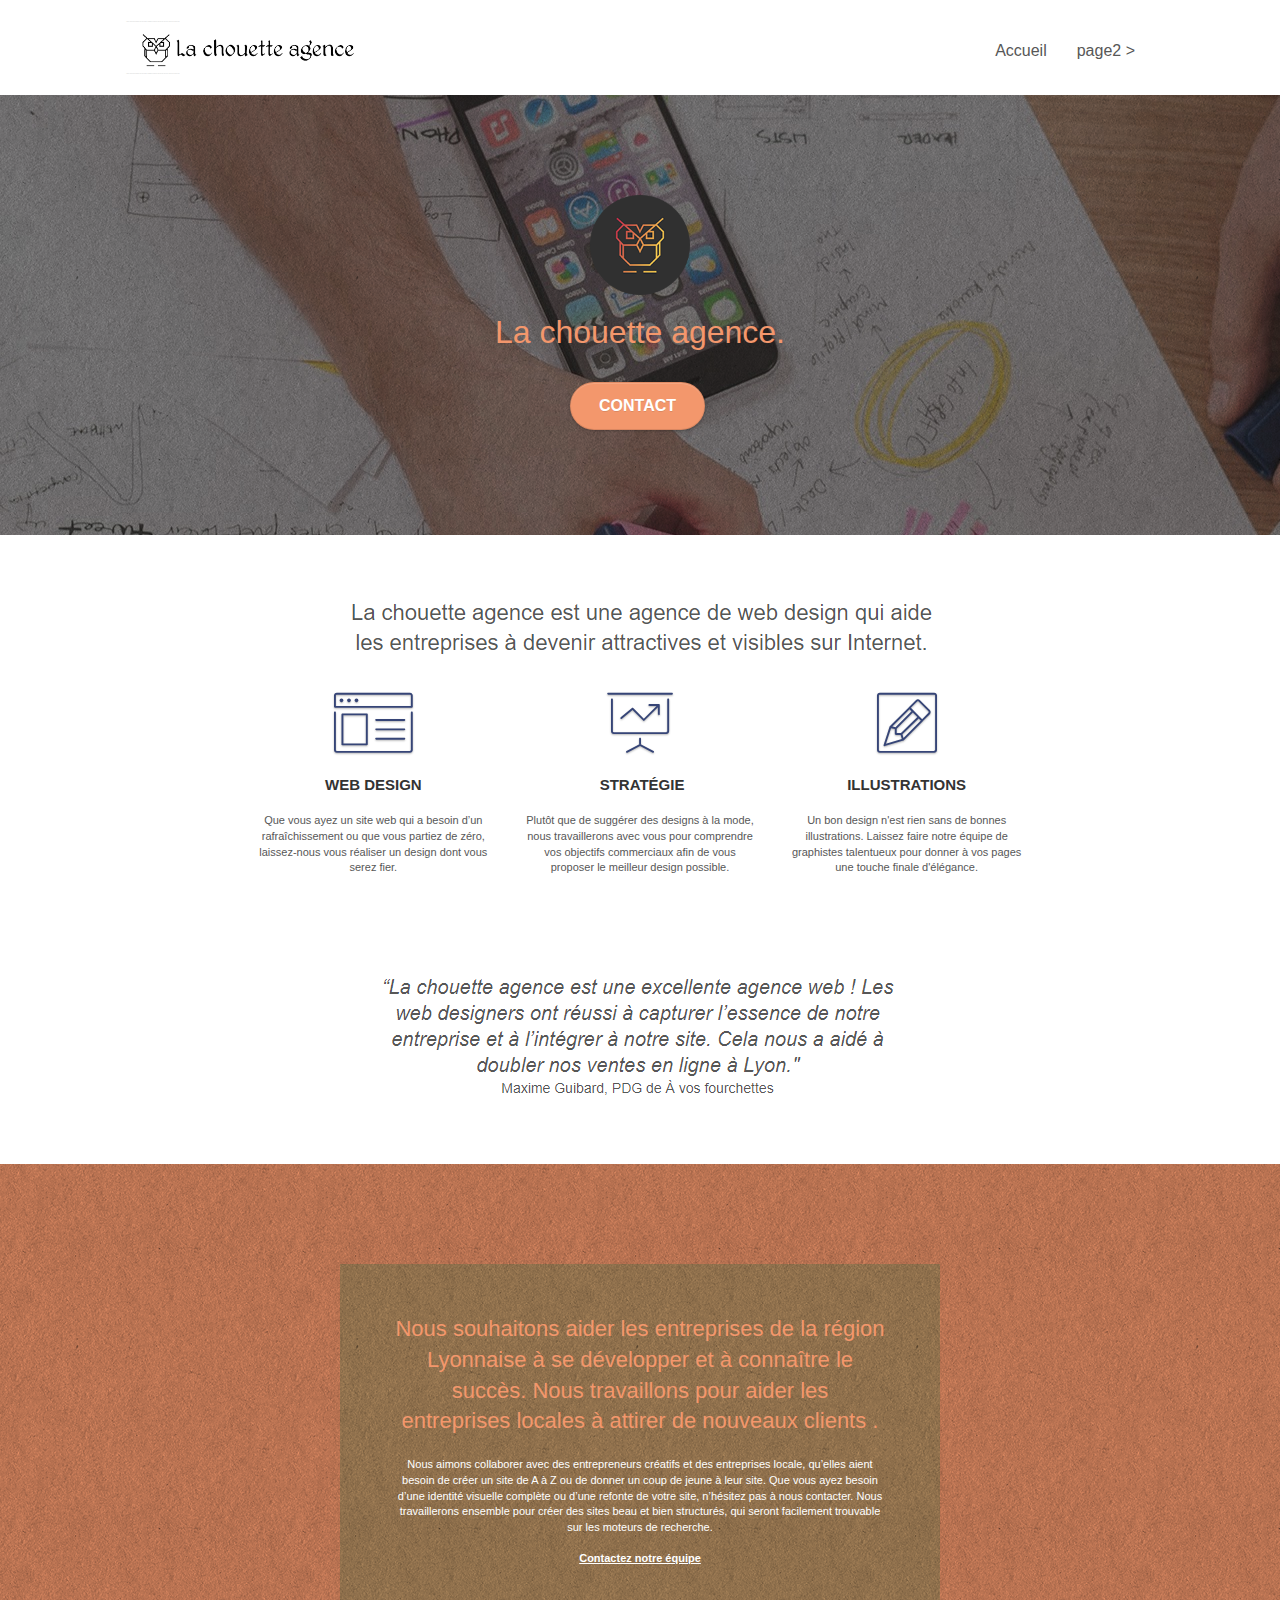
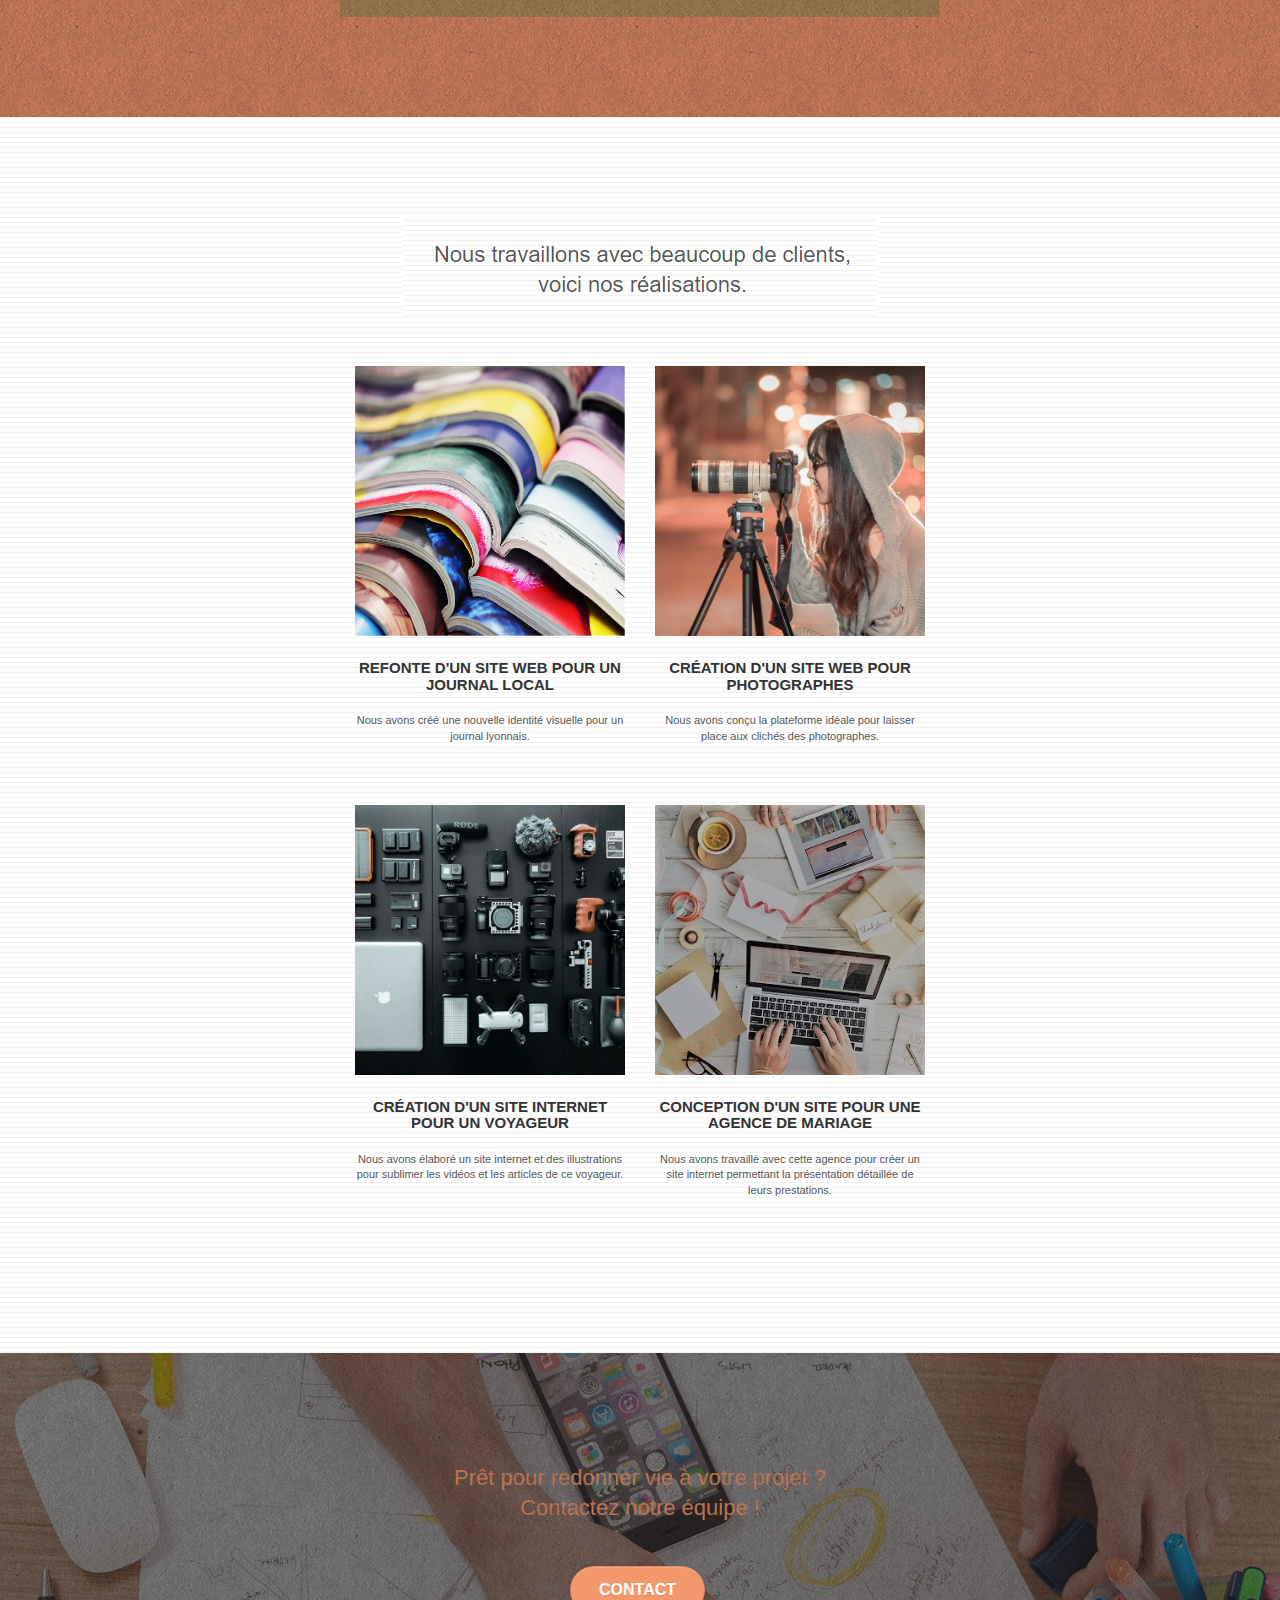
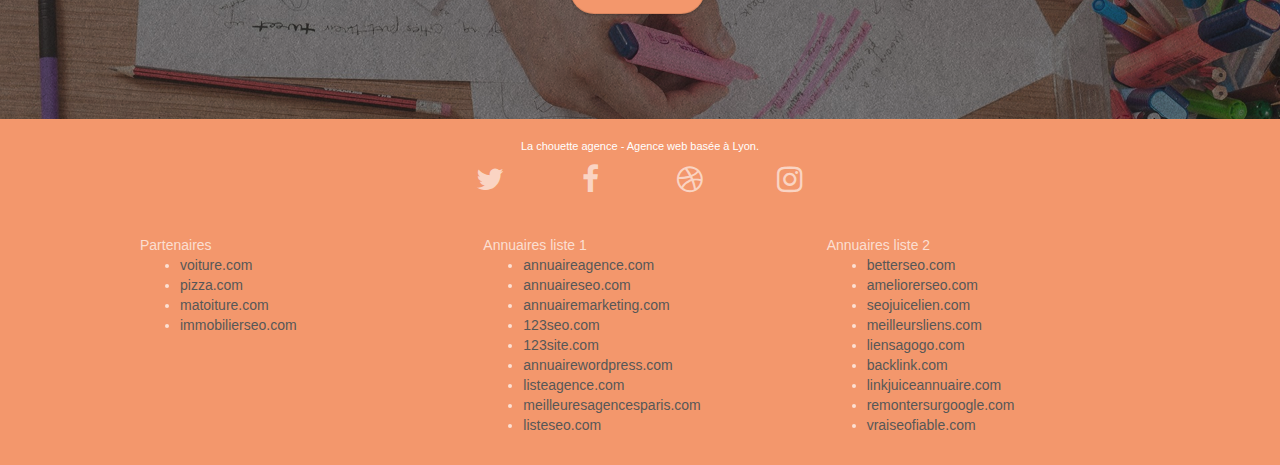
==== index.html @ 2c9dab28 "Optimisations des Images" ====
<!doctype html>
<html lang="Default">
<head>
    <meta charset="utf-8">
    <meta name="keywords" content="seo, google, site web, site internet, agence design paris, agence design, agence design,agence design,agence design,agence design,agence design,agence design,agence design,agence design">
    <meta name="description" content="Agence de web design basée à Lyon. Collaborez avec notre équipe de graphiste pour dessiner vos illustrations et le design de votre Site Web.">
    <meta name="viewport" content="width=device-width, initial-scale=1.0, viewport-fit=cover">
    <link rel="shortcut icon" type="image/png" href="favicon.jpg">
    
	<link rel="stylesheet" type="text/css" href="./css/bootstrap.css">
	<link rel="stylesheet" type="text/css" href="style.css">
	<link rel="stylesheet" type="text/css" href="./css/font-awesome.css">
	<link rel="stylesheet" type="text/css" href="./css/et-line.css">
	
    
	<script src="./js/jquery-2.1.0.js"></script>
	<script src="./js/bootstrap.js"></script>
	<script src="./js/blocs.js"></script>
	<script src="./js/jquery.touchSwipe.js" defer></script>
	<script src="./js/gmaps.js"></script>

    <title>La chouette agence - Agence web à Paris</title>

    
<!-- Analytics -->
 
<!-- Analytics END -->
    
</head>
<body>
<!-- Principal conteneur -->
<div class="page-container">
    
<!-- bloc-0 -->
<div class="bloc bgc-white l-bloc " id="bloc-0">
	<div class="container bloc-sm">

		<nav class="navbar row">
			<div class="navbar-header">
				<div class="keywords" style="color:#cccccc;font-size:1px;">Agence web à paris, stratégie web, web design, illustrations, design de site web, site web, web, internet, site internet, site</div>
				<a class="navbar-brand" href="index.html"><img src="img/la-chouette-agence.png" alt="La chouette agence - Agence de Web Design à Paris" height="40"/></a>
				<div class="keywords" style="color:#cccccc;font-size:1px;">Agence web à paris, stratégie web, web design, illustrations, design de site web, site web, web, internet, site internet, site</div>
				<button id="nav-toggle" type="button" class="ui-navbar-toggle navbar-toggle" data-toggle="collapse" data-target=".navbar-1">
					<span class="sr-only">Toggle navigation</span><span class="icon-bar"></span><span class="icon-bar"></span><span class="icon-bar"></span>
				</button>
			</div>
			<div class="collapse navbar-collapse navbar-1 special-dropdown-nav">
				<ul class="site-navigation nav navbar-nav">
					<li>
						<a href="index.html">Accueil</a>
					</li>
					<li>
					</li>
					<li>
						<a href="page2.html">page2 &gt;</a>
					</li>
				</ul>
			</div>
		</nav>
	</div>
</div>
<!-- bloc-0 END -->

<!-- bloc-1-presentation -->
<div class="bloc bgc-dark-slate-blue bg-banniere d-bloc bg-t-edge bloc-bg-texture texture-paper b-parallax" id="bloc-1-hero">
	<div class="container bloc-lg">
		<div class="row tight-width-whitespace">
			<div class="col-sm-12">
				<img src="img/logo.png" class="center-block image-resize-mode" width="100" alt="Logo - La chouette agence - Agence de Web Design à Paris" />
				<h1 class="text-center hero-bloc-text tc-white ">
					La chouette agence.
				</h1>
				<div class="text-center">
					<a href="page2.html" class="btn btn-lg btn-clean btn-rd cta-hero btn-atomic-tangerine" id="cta-hero">Contact</a>
				</div>
			</div>
		</div>
	</div>
</div>
<!-- bloc-1-presentation END -->

<!-- bloc-2-services -->
<div class="bloc bgc-white l-bloc" id="bloc-2-services">
	<div class="container bloc-md">
		<div class="row">
			<div class="col-sm-12 text-center">
				<img alt="La chouette agence - Agence de Web Design à Paris" src="img/title.png" />
			</div>
		</div>
		<div class="row voffset-lg med-width-whitespace">
			<div class="col-sm-4">
				<div class="text-center">
					<span class="et-icon-browser sm-shadow icon-dark-slate-blue icons icon-lg"></span>
				</div>
				<h3 class="mg-md text-center">
					Web design
				</h3>
				<p class="text-center ">
					Que vous ayez un site web qui a besoin d&rsquo;un rafraîchissement ou que vous partiez de zéro, laissez-nous vous réaliser un design dont vous serez fier.
				</p>
			</div>
			<div class="col-sm-4">
				<div class="text-center">
					<span class="et-icon-presentation sm-shadow icon-dark-slate-blue icons icon-lg"></span>
				</div>
				<h3 class="mg-md text-center">
					&nbsp;Stratégie
				</h3>
				<p class="text-center ">
					Plutôt que de suggérer des designs à la mode, nous travaillerons avec vous pour comprendre vos objectifs commerciaux afin de vous proposer le meilleur design possible.<br>
				</p>
			</div>
			<div class="col-sm-4">
				<div class="text-center">
					<span class="et-icon-edit sm-shadow icon-dark-slate-blue icons icon-lg"></span>
				</div>
				<h3 class="mg-md text-center">
					Illustrations
				</h3>
				<p class="text-center ">
					Un bon design n'est rien sans de bonnes illustrations. Laissez faire notre équipe de graphistes talentueux pour donner à vos pages une touche finale d'élégance.
				</p>
			</div>
		</div>
		<div class="row voffset-lg voffset">
			<div class="col-xs-12 col-md-8 col-md-offset-2 text-center">
				<img alt="Citation avis d'un client - PDG de À vos Fourchettes" src="img/citation.png" />

			</div>
		</div>
	</div>
</div>
<!-- bloc-2-services END -->

<!-- bloc-3-what-i-do -->
<div class="bloc tc-white bgc-atomic-tangerine bg-presentation d-bloc bloc-bg-texture texture-paper b-parallax" id="bloc-3-what-i-do">
	<div class="container bloc-lg">
		<div class="row tight-width-whitespace black-background">
			<div class="col-sm-12">
				<h2 class="mg-md text-center tc-white">
					Nous souhaitons aider les entreprises de la région Lyonnaise à se développer et à connaître le succès. Nous travaillons pour aider les entreprises locales à attirer de nouveaux clients .<br>
				</h2>
				<p class="text-center white">
					Nous aimons collaborer avec des entrepreneurs créatifs et des entreprises locale, qu’elles aient besoin de créer un site de A à Z ou de donner un coup de jeune à leur site. Que vous ayez besoin d’une identité visuelle complète ou d’une refonte de votre site, n’hésitez pas à nous contacter. Nous travaillerons ensemble pour créer des sites beau et bien structurés, qui seront facilement trouvable sur les moteurs de recherche. <br><br><a class="ltc-white bold-link" href="page2.html">Contactez notre équipe</a><br>
				</p>
			</div>
		</div>
	</div>
</div>
<!-- bloc-3-what-i-do END -->

<!-- bloc-4-portfolio -->
<div class="bloc bgc-white bg-lines-h2-bg bg-repeat l-bloc" id="bloc-4-portfolio">
	<div class="container bloc-lg">
		<div class="row">
			<div class="col-sm-12 text-center">
				<img alt="Nos differentes réalisations" src="img/title2.png" />
			</div>
		</div>
		<div class="row tight-width-whitespace portfolio-row">
			<div class="col-sm-6">
				<a href="#" data-lightbox="img/refonte-siteweb.jpg" data-gallery-id="gallery-1" data-caption="Refonte d'un site web pour un journal local" data-frame="snapshot-lb"><img src="img/refonte-siteweb.jpg" alt="Refonte d'un site Web" class="img-responsive portfolio-thumb" /></a>
				<h3 class="mg-md text-center">
					Refonte d'un site web pour un journal local
				</h3>
				<p class="text-center">
					Nous avons créé une nouvelle identité visuelle pour un journal lyonnais.
				</p>
			</div>
			<div class="col-sm-6">
				<a href="#" data-lightbox="img/creation-pour-photographe.jpg" data-gallery-id="gallery-1" data-caption="Création d'un site web pour photographes" data-frame="snapshot-lb"><img src="img/creation-pour-photographe.jpg" class="img-responsive portfolio-thumb" alt="Création de site Web" /></a>
				<h3 class="mg-md text-center">
					Création d'un site web pour photographes
				</h3>
				<p class="text-center">
					Nous avons conçu la plateforme idéale pour laisser place aux clichés des photographes.
				</p>
			</div>
		</div>
		<div class="row tight-width-whitespace portfolio-row">
			<div class="col-sm-6">
				<a href="#" data-lightbox="img/creation-pour-voyageur.jpg" data-gallery-id="gallery-1" data-caption="Création d'un site internet pour un voyageur" data-frame="snapshot-lb"><img src="img/creation-pour-voyageur.jpg" class="img-responsive portfolio-thumb" alt="Création d'un site web pour voyageur"/></a>
				<h3 class="mg-md text-center">
					Création d'un site internet pour un voyageur
				</h3>
				<p class="text-center">
					Nous avons élaboré un site internet et des illustrations pour sublimer les vidéos et les articles de ce voyageur.
				</p>
			</div>
			<div class="col-sm-6">
				<a href="#" data-lightbox="img/conception-agence-mariage.jpg" data-gallery-id="gallery-1" data-caption="Conception d'un site pour une agence de mariage" data-frame="snapshot-lb"><img src="img/conception-agence-mariage.jpg" class="img-responsive portfolio-thumb" alt="Conception d'un site web pour une agence de mariage" /></a>
				<h3 class="mg-md text-center">
					Conception d'un site pour une agence de mariage
				</h3>
				<p class="text-center">
					Nous avons travaillé avec cette agence pour créer un site internet permettant la présentation détaillée de leurs prestations.
				</p>
			</div>
		</div>
	</div>
</div>
<!-- bloc-4-portfolio END -->

<!-- bloc-5-cta -->
<div class="bloc bgc-dark-slate-blue bg-banniere d-bloc bloc-bg-texture texture-paper" id="bloc-5-cta">
	<div class="container bloc-lg">
		<div class="row">
			<h2 class="mg-md text-center tc-white">
				Prêt pour redonner vie à votre projet ?<br>Contactez notre équipe !
			</h2>
			<div class="col-sm-12 text-center">
				<a href="page2.html" class="btn btn-atomic-tangerine btn-clean btn-rd btn-lg cta-hero">Contact</a>
			</div>
		</div>
	</div>
</div>
<!-- bloc-5-cta END -->

<!-- Footer - bloc-8 -->
<div class="bloc bgc-atomic-tangerine d-bloc" id="bloc-8">
	<div class="container bloc-sm">
		<div class="row">
			<div class="col-sm-12">
				<p class="text-center white">
					La chouette agence - Agence web basée à Lyon.<br>
				</p>
				<div class="row row-no-gutters social">
					<div class="col-sm-3">
						<div class="text-center">
							<a class="social" href="index.html"><span class="fa fa-twitter icon-md"></span></a>
						</div>
					</div>
					<div class="col-sm-3">
						<div class="text-center">
							<a class="social" href="index.html"><span class="fa fa-facebook icon-md"></span></a>
						</div>
					</div>
					<div class="col-sm-3">
						<div class="text-center">
							<a class="social" href="index.html"><span class="fa fa-dribbble icon-md"></span></a>
						</div>
					</div>
					<div class="col-sm-3">
						<div class="text-center">
							<a class="social" href="index.html"><span class="fa fa-instagram icon-md"></span></a>
						</div>
					</div>
					<div class="keywords" style="color:#F3976C;">Agence web à paris, stratégie web, web design, illustrations, design de site web, site web, web, internet, site internet, site</div>
				</div>
				<div class="row">
					<div class="col-sm-4">
						Partenaires
							<ul>
								<li><a href="voiture.com">voiture.com</a></li>
								<li><a href="pizza.com">pizza.com</a></li>
								<li><a href="matoiture.com">matoiture.com</a></li>
								<li><a href="immobilierseo.com">immobilierseo.com</a></li>
							</ul>		
					</div>
					<div class="col-sm-4">
						Annuaires liste 1
						<ul>
							<li><a href="annuaireagence.com">annuaireagence.com</a></li>
							<li><a href="annuaireseo.com">annuaireseo.com</a></li>
							<li><a href="annuairemarketing.com">annuairemarketing.com</a></li>
							<li><a href="123seoture.com">123seo.com</a></li>
							<li><a href="123site.com">123site.com</a></li>
							<li><a href="annuairewordpress.com">annuairewordpress.com</a></li>
							<li><a href="listeagence.com">listeagence.com</a></li>
							<li><a href="meilleuresagencesparis.com">meilleuresagencesparis.com</a></li>
							<li><a href="listeseo.com">listeseo.com</a></li>
						</ul>
					</div>
					<div class="col-sm-4">
						Annuaires liste 2
						<ul>
							<li><a href="betterseo.com">betterseo.com</a></li>
							<li><a href="ameliorerseo.com">ameliorerseo.com</a></li>
							<li><a href="seojuicelien.com">seojuicelien.com</a></li>
							<li><a href="meilleursliens.com">meilleursliens.com</a></li>
							<li><a href="liensagogo.com">liensagogo.com</a></li>
							<li><a href="backlink.com">backlink.com</a></li>
							<li><a href="linkjuiceannuaire.com">linkjuiceannuaire.com</a></li>
							<li><a href="remontersurgoogle.com">remontersurgoogle.com</a></li>
							<li><a href="vraiseofiable.com">vraiseofiable.com</a></li>
						</ul>
					</div>
				</div>
			</div>
		</div>
	</div>
</div>
<!-- Footer - bloc-8 END -->

</div>
<!-- Principal conteneur END -->
    

</body>
</html>
---- style.css ----
body {
    margin: 0;
    padding: 0;
    background: #FFF;
    overflow-x: hidden;
    -webkit-font-smoothing: antialiased;
    -moz-osx-font-smoothing: grayscale;
}

a,
button {
    transition: all .3s ease-in-out;
    outline: none!important;
}

a:hover {
    text-decoration: none;
    cursor: pointer;
}

#page-loading-blocs-notifaction {
    position: fixed;
    top: 0;
    bottom: 0;
    width: 100%;
    z-index: 100000;
    background: #FFFFFF url("img/pageload-spinner.gif") no-repeat center center;
}

.bloc {
    width: 100%;
    clear: both;
    background: 50% 50% no-repeat;
    padding: 0 50px;
    -webkit-background-size: cover;
    -moz-background-size: cover;
    -o-background-size: cover;
    background-size: cover;
    position: relative;
}

.bloc .container {
    padding-left: 0;
    padding-right: 0;
}

.bloc-lg {
    padding: 100px 50px;
}

.bloc-md {
    padding: 50px;
}

.bloc-sm {
    padding: 20px 50px;
}

.bg-center,
.bg-l-edge,
.bg-r-edge,
.bg-t-edge,
.bg-b-edge,
.bg-tl-edge,
.bg-bl-edge,
.bg-tr-edge,
.bg-br-edge,
.bg-repeat {
    -webkit-background-size: auto!important;
    -moz-background-size: auto!important;
    -o-background-size: auto!important;
    background-size: auto!important;
}

.bg-repeat {
    background: repeat;
}

.bg-t-edge {
    background: top no-repeat;
}

.bloc-bg-texture::before {
    content: "";
    background-size: 2px 2px;
    position: absolute;
    top: 0;
    bottom: 0;
    left: 0;
    right: 0;
}

.texture-paper::before {
    background: url("img/texture-paper.png");
    background-size: 280px 280px;
}

.b-parallax {
    background-attachment: fixed;
}

.d-bloc {
    color: rgba(255, 255, 255, .7);
}

.d-bloc button:hover {
    color: rgba(255, 255, 255, .9);
}

.d-bloc .icon-round,
.d-bloc .icon-square,
.d-bloc .icon-rounded,
.d-bloc .icon-semi-rounded-a,
.d-bloc .icon-semi-rounded-b {
    border-color: rgba(255, 255, 255, .9);
}

.d-bloc .divider-h span {
    border-color: rgba(255, 255, 255, .2);
}

.d-bloc .a-btn,
.d-bloc .navbar a,
.d-bloc .navbar-brand,
.d-bloc a .icon-sm,
.d-bloc a .icon-md,
.d-bloc a .icon-lg,
.d-bloc a .icon-xl,
.d-bloc h1 a,
.d-bloc h2 a,
.d-bloc h3 a,
.d-bloc h4 a,
.d-bloc h5 a,
.d-bloc h6 a,
.d-bloc p a {
    color: rgba(255, 255, 255, .6);
}

.d-bloc .a-btn:hover,
.d-bloc .navbar a:hover,
.d-bloc .navbar-brand:hover,
.d-bloc a:hover .icon-sm,
.d-bloc a:hover .icon-md,
.d-bloc a:hover .icon-lg,
.d-bloc a:hover .icon-xl,
.d-bloc h1 a:hover,
.d-bloc h2 a:hover,
.d-bloc h3 a:hover,
.d-bloc h4 a:hover,
.d-bloc h5 a:hover,
.d-bloc h6 a:hover,
.d-bloc p a:hover {
    color: rgba(255, 255, 255, 1);
}

.d-bloc .navbar-toggle .icon-bar {
    background: rgba(255, 255, 255, 1);
}

.d-bloc .btn-wire,
.d-bloc .btn-wire:hover {
    color: rgba(255, 255, 255, 1);
    border-color: rgba(255, 255, 255, 1);
}

.d-bloc .panel {
    color: rgba(0, 0, 0, .5);
}

.d-bloc .panel button:hover {
    color: rgba(0, 0, 0, .7);
}

.d-bloc .panel icon {
    border-color: rgba(0, 0, 0, .7);
}

.d-bloc .panel .divider-h span {
    border-color: rgba(0, 0, 0, .1);
}

.d-bloc .panel .a-btn {
    color: rgba(0, 0, 0, .6);
}

.d-bloc .panel .a-btn:hover {
    color: rgba(0, 0, 0, 1);
}

.d-bloc .panel .btn-wire,
.d-bloc .panel .btn-wire:hover {
    color: rgba(0, 0, 0, .7);
    border-color: rgba(0, 0, 0, .3);
}

.d-bloc .panel,
.l-bloc {
    color: rgba(0, 0, 0, .5);
}

.d-bloc .panel button:hover,
.l-bloc button:hover {
    color: rgba(0, 0, 0, .7);
}

.l-bloc .icon-round,
.l-bloc .icon-square,
.l-bloc .icon-rounded,
.l-bloc .icon-semi-rounded-a,
.l-bloc .icon-semi-rounded-b {
    border-color: rgba(0, 0, 0, .7);
}

.d-bloc .panel .divider-h span,
.l-bloc .divider-h span {
    border-color: rgba(0, 0, 0, .1);
}

.d-bloc .panel .a-btn,
.l-bloc .a-btn,
.l-bloc .navbar a,
.l-bloc .navbar-brand,
.l-bloc a .icon-sm,
.l-bloc a .icon-md,
.l-bloc a .icon-lg,
.l-bloc a .icon-xl,
.l-bloc h1 a,
.l-bloc h2 a,
.l-bloc h3 a,
.l-bloc h4 a,
.l-bloc h5 a,
.l-bloc h6 a,
.l-bloc p a {
    color: rgba(0, 0, 0, .6);
}

.d-bloc .panel .a-btn:hover,
.l-bloc .a-btn:hover,
.l-bloc .navbar a:hover,
.l-bloc .navbar-brand:hover,
.l-bloc a:hover .icon-sm,
.l-bloc a:hover .icon-md,
.l-bloc a:hover .icon-lg,
.l-bloc a:hover .icon-xl,
.l-bloc h1 a:hover,
.l-bloc h2 a:hover,
.l-bloc h3 a:hover,
.l-bloc h4 a:hover,
.l-bloc h5 a:hover,
.l-bloc h6 a:hover,
.l-bloc p a:hover {
    color: rgba(0, 0, 0, 1);
}

.l-bloc .navbar-toggle .icon-bar {
    color: rgba(0, 0, 0, .6);
}

.d-bloc .panel .btn-wire,
.d-bloc .panel .btn-wire:hover,
.l-bloc .btn-wire,
.l-bloc .btn-wire:hover {
    color: rgba(0, 0, 0, .7);
    border-color: rgba(0, 0, 0, .3);
}

.voffset {
    margin-top: 30px;
}

.voffset-lg {
    margin-top: 80px;
}

.row-no-gutters {
    margin-right: 0;
    margin-left: 0;
}

.row.row-no-gutters > [class^="col-"],
.row.row-no-gutters > [class*=" col-"] {
    padding-right: 0;
    padding-left: 0;
}

#bloc-1-hero h1 {
    font-size: 32px;
}

.navbar {
    margin-bottom: 0;
    z-index: 1;
}

.navbar-brand {
    height: auto;
    padding: 3px 15px;
    font-size: 25px;
    font-weight: normal;
    font-weight: 600;
    line-height: 44px;
}

.navbar-brand img {
    max-height: 200px;
    margin: 0 5px 0 0;
    display: inline;
}

.navbar-brand img[src$=svg] {
    min-width: 100px;
}

.nav-center .navbar-brand img {
    margin: 0;
}

.navbar .nav {
    padding-top: 2px;
    margin-right: -16px;
    float: right;
    z-index: 1;
}

.nav > li {
    float: left;
    margin-top: 4px;
    font-size: 16px;
}

.navbar-nav .open .dropdown-menu > li > a {
    text-align: inherit;
}

.nav > li a:hover,
.nav > li a:focus {
    background: transparent;
}

.navbar-toggle {
    margin: 10px 10px 0 0;
    border: 0px;
}

.navbar-toggle:hover {
    background: transparent!important;
}

.navbar-toggle .icon-bar {
    background-color: rgba(0, 0, 0, .5);
    width: 26px;
}

.nav-invert .navbar .nav {
    float: left;
}

.nav-invert .navbar-header,
.nav-invert .navbar-brand {
    float: right;
    position: relative;
    z-index: 2;
}

@media (min-width: 768px) {
    .site-navigation {
        position: absolute;
        top: 50%;
        right: 20px;
        transform: translate(0, -50%);
        -webkit-transform: translateY(-50%);
    }
    .nav > li .dropdown-menu a,
    .nav > li .dropdown-menu a:hover {
        color: #484848;
    }
    .nav-invert .site-navigation {
        left: 0;
        right: 0;
    }
    .nav-center {
        text-align: center;
    }
    .nav-center .navbar-header {
        width: 100%;
    }
    .nav-center .navbar-header,
    .nav-center .navbar-brand,
    .nav-center .nav > li {
        float: none;
        display: inline-block;
    }
    .nav-center .site-navigation {
        position: relative;
        width: 100%;
        right: 0;
        margin-right: 0px;
        margin-top: 20px;
    }
    .nav-center.mini-nav .navbar-toggle {
        float: none;
        margin: 10px auto 0;
    }
}

.nav > li > .dropdown a {
    background: none!important;
    display: block;
    padding: 14px 15px;
}

nav .caret {
    margin: 0 5px;
}

.dropdown-menu .dropdown-menu {
    top: -8px;
    left: 100%;
}

.dropdown-menu .dropmenu-flow-right {
    top: 100%;
    left: 0;
    margin-left: -1px;
    border-top-left-radius: 0;
    border-top-right-radius: 0;
}

.dropdown-menu .dropdown span {
    border: 4px solid black;
    border-top-color: transparent;
    border-right-color: transparent;
    border-bottom-color: transparent;
    margin: 6px -5px 0 0!important;
    float: right;
}

.mg-md {
    margin-top: 10px;
    margin-bottom: 20px;
}

.mg-lg {
    margin-top: 10px;
    margin-bottom: 40px;
}

.btn {
    margin: 0 5px 5px 0;
}

.btn.pull-right {
    margin: 0 0 5px 5px;
}

.btn-d,
.btn-d:hover,
.btn-d:focus {
    color: #FFF;
    background: rgba(0, 0, 0, .3);
}

button {
    outline: none!important;
}

.btn-rd {
    border-radius: 40px;
}

.btn-clean {
    border: 1px solid rgba(0, 0, 0, .08);
    border-bottom-color: rgba(0, 0, 0, .1);
    text-shadow: 0 1px 0 rgba(0, 0, 1, .1);
    box-shadow: 0 1px 3px rgba(0, 0, 1, .25), inset 0 1px 0 0 rgba(255, 255, 255, .15);
}

.icon-md {
    font-size: 30px!important;
}

.icon-lg {
    font-size: 60px!important;
}

.sm-shadow {
    text-shadow: 0 1px 2px rgba(0, 0, 0, .3);
}

.panel-sq,
.panel-sq .panel-heading,
.panel-sq .panel-footer {
    border-radius: 0;
}

.panel-rd {
    border-radius: 30px;
}

.panel-rd .panel-heading {
    border-radius: 29px 29px 0 0;
}

.panel-rd .panel-footer {
    border-radius: 0 0 29px 29px;
}

.form-control {
    border-color: rgba(0, 0, 0, .1);
    box-shadow: none;
}

.scrollToTop {
    width: 40px;
    height: 40px;
    position: fixed;
    bottom: 20px;
    right: 20px;
    opacity: 0;
    z-index: 500;
    transition: all .3s ease-in-out;
}

.scrollToTop span {
    margin-top: 6px;
}

.showScrollTop {
    font-size: 14px;
    opacity: 1;
}

a[data-lightbox] {
    position: relative;
    display: block;
    text-align: center;
}

a[data-lightbox]:hover::before {
    content: "+";
    font-family: "HelveticaNeue-Light", "Helvetica Neue Light", "Helvetica Neue", Helvetica, Arial;
    font-size: 32px;
    width: 50px;
    height: 50px;
    margin-left: -25px;
    border-radius: 50%;
    background: rgba(0, 0, 0, .6);
    color: #FFF;
    font-weight: 100;
    z-index: 1;
    position: absolute;
    top: 50%;
    transform: translateY(-50%);
    -webkit-transform: translateY(-50%);
}

a[data-lightbox]:hover img {
    opacity: 0.6;
    -webkit-animation-fill-mode: none;
    animation-fill-mode: none;
}

#lightbox-modal {
    display: flex;
    align-items: center;
}

#lightbox-modal .modal-dialog {
    width: 90%;
    max-width: 900px;
    margin: 0 auto 0;
}

#lightbox-modal .modal-dialog img {
    max-height: 90vh;
    margin: 0 auto;
}

.lightbox-caption {
    padding: 20px;
    color: #FFF;
    background: rgba(0, 0, 0, .5);
    position: absolute;
    left: 15px;
    right: 15px;
    bottom: 5px;
}

.close-lightbox {
    color: #FFF;
    font-size: 30px;
    position: absolute;
    top: 20px;
    right: 20px;
    z-index: 20;
    background: rgba(0, 0, 0, .5);
    border: none;
    line-height: 30px;
    padding: 0 9px 5px;
    opacity: 0.3;
}

.close-lightbox:hover,
.next-lightbox:hover,
.prev-lightbox:hover {
    opacity: 1.0;
    color: #FFF;
}

.next-lightbox,
.prev-lightbox {
    font-size: 20px;
    color: rgba(255, 255, 255, .9);
    background: rgba(0, 0, 0, .5);
    transition: all .2s ease-in-out;
    position: absolute;
    top: 45%;
    z-index: 1;
    opacity: 0.4;
}

.next-lightbox {
    padding: 6px 8px 1px 13px;
    right: 25px;
}

.prev-lightbox {
    padding: 6px 13px 1px 10px;
    left: 25px;
}

.snapshot-lb .modal-body {
    padding-bottom: 45px;
}

.snapshot-lb .lightbox-caption {
    padding: 0;
    color: rgba(0, 0, 0, .5);
    background: none;
}

h1,
h2,
h3,
h4,
h5,
h6,
p,
label,
.btn,
a {
    font-family: "helvetica";
    font-weight: 400;
    color: #575757!important;
}

.container {
    max-width: 1000px;
}

.hero-bloc-text {
    font-size: 38px;
}

.hero-bloc-text-sub {
    font-size: 36px;
}

.statement-bloc-text {
    line-height: 26px;
    font-style: italic;
    font-size: 20px;
    text-align: center;
    font-weight: lighter;
    max-width: 520px;
    margin: auto auto auto auto;
}

p {
    font-size: 11px;
}

.tight-width-whitespace {
    max-width: 600px;
    margin: auto auto auto auto;
}

.h1 {
    font-size: 20px;
    font-family: "Open Sans";
}

.cta-hero {
    margin-top: 22px;
    color: #FFFFFF!important;
    text-transform: uppercase;
    padding: 12px 28px 12px 28px;
    font-size: 16px;
    font-weight: 700;
}

.social {
    max-width: 400px;
    margin: auto auto auto auto;
}

h2 {
    font-size: 22px;
    line-height: 1.4em;
}

h3 {
    font-size: 15px;
    text-transform: uppercase;
    font-weight: 700;
    color: #333333!important;
}

.med-width-whitespace {
    max-width: 800px;
    margin: auto auto auto auto;
    box-shadow: 0px 0px 0px #000000;
}

h1 {
    color: #333333!important;
}

h4 {
    color: #333333!important;
}

.icons {
    margin-bottom: 14px;
    margin-top: 24px;
}

.white {
    color: #FFFFFF!important;
}

.portfolio-thumb {
    margin-bottom: 24px;
}

.portfolio-row {
    margin-bottom: 44px;
    margin-top: 50px;
}

.avatar {
    box-shadow: 0px 4px 9px rgba(0, 0, 0, 0.3);
}

.black-background {
    background-color: rgba(165, 147, 99, 0.7);
    padding: 40px 40px 40px 40px;
}

.bold-link {
    font-weight: 900;
    text-decoration: underline!important;
}

.bgc-white {
    background-color: #FFFFFF;
}

.bgc-dark-slate-blue {
    background-color: #364577;
}

.bgc-atomic-tangerine {
    background-color: #F3976C;
}

.tc-white {
    color: #F3976C!important;
}

.btn-atomic-tangerine {
    background: #F3976C;
    color: #FFFFFF!important;
}

.btn-atomic-tangerine:hover {
    background: #c27956!important;
    color: #FFFFFF!important;
}

.ltc-white {
    color: #FFFFFF!important;
}

.ltc-white:hover {
    color: #cccccc!important;
}

.ltc-atomic-tangerine {
    color: #F3976C!important;
}

.ltc-atomic-tangerine:hover {
    color: #c27956!important;
}

.icon-dark-slate-blue {
    color: #364577!important;
    border-color: #364577!important;
}

.bg-dots-bg {
    background-image: url("img/dots-bg.png");
}

.bg-lines-h2-bg {
    background-image: url("img/lines-h2-bg.png");
}

.bg-banniere {
    background-image: url("img/la-chouette-agence-banniere.jpg");
}

.bg-presentation {
    background-image: url("img/image-de-presentation.jpg");
}

@media (max-width: 1024px) {
    .bloc {
        padding-left: 20px;
        padding-right: 20px;
    }
    .bloc.full-width-bloc,
    .bloc-tile-2.full-width-bloc .container,
    .bloc-tile-3.full-width-bloc .container,
    .bloc-tile-4.full-width-bloc .container {
        padding-left: 0;
        padding-right: 0;
    }
}

@media (max-width: 992px) and (min-width: 768px) {
    .navbar .nav {
        max-width: 80%
    }
    .nav-center.navbar .nav {
        max-width: 100%
    }
}

@media only screen and (min-device-width: 768px) and (max-device-width: 1024px) and (orientation: landscape) {
    .b-parallax {
        background-attachment: scroll;
    }
}

@media only screen and (min-device-width: 1024px) and (max-device-width: 1366px) and (-webkit-min-device-pixel-ratio: 1.5) {
    .b-parallax {
        background-attachment: scroll;
    }
}

@media (max-width: 991px) {
    .container {
        width: 100%;
    }
    .b-parallax {
        background-attachment: scroll;
    }
    .page-container,
    #hero-bloc {
        overflow-x: hidden;
        position: relative;
    }
    .bloc {
        padding-left: constant(safe-area-inset-left);
        padding-right: constant(safe-area-inset-right);
    }
    .bloc-group,
    .bloc-group .bloc {
        display: block;
        width: 100%;
    }
    .bloc-fill-screen .fill-bloc-top-edge,
    .bloc-fill-screen .fill-bloc-bottom-edge {
        padding: 0 20px;
        padding-left: constant(safe-area-inset-left);
        padding-right: constant(safe-area-inset-right);
    }
}

@media (max-width: 767px) {
    .page-container {
        overflow-x: hidden;
        position: relative;
    }
    h1,
    h2,
    h3,
    h4,
    h5,
    h6,
    p,
    #disqus_thread {
        padding-left: 10px!important;
        padding-right: 10px!important;
    }
    .b-parallax {
        background-attachment: scroll;
    }
    .navbar .nav {
        padding-top: 0;
        border-top: 1px solid rgba(0, 0, 0, .2);
        float: none!important;
    }
    .navbar.row {
        margin-left: 0;
        margin-right: 0;
    }
    .site-navigation {
        position: inherit;
        transform: none;
        -webkit-transform: none;
        -ms-transform: none;
    }
    .nav > li {
        margin-top: 0;
        border-bottom: 1px solid rgba(0, 0, 0, .1);
        background: rgba(0, 0, 0, .05);
        text-align: left;
        padding-left: 15px;
        width: 100%;
    }
    .nav > li:hover {
        background: rgba(0, 0, 0, .08);
    }
    .dropdown .dropdown a .caret {
        float: none;
        margin: 5px 0 0 10px!important;
        border: 4px solid black;
        border-bottom-color: transparent;
        border-right-color: transparent;
        border-left-color: transparent;
    }
    #hero-bloc .navbar .nav {
        background: rgba(0, 0, 0, .8);
    }
    #hero-bloc .navbar .nav a {
        color: rgba(255, 255, 255, .6);
    }
    .hero {
        padding: 50px 0;
    }
    .hero-nav {
        left: -1px;
        right: -1px;
    }
    .navbar-collapse {
        padding: 0;
        overflow-x: hidden;
        -webkit-box-shadow: none;
        box-shadow: none;
    }
    .navbar-brand img {
        max-height: 40px;
        width: auto;
    }
    .nav-invert .navbar-header {
        float: none;
        width: 100%;
    }
    .nav-invert .navbar-toggle {
        float: left;
        margin-left: 10px;
    }
    .bloc {
        padding-left: 0;
        padding-right: 0;
    }
    .bloc-xxl,
    .bloc-xl,
    .bloc-lg {
        padding: 40px 0;
    }
    .bloc-sm,
    .bloc-md {
        padding-left: 0;
        padding-right: 0;
    }
    .bloc-tile-2 .container,
    .bloc-tile-3 .container,
    .bloc-tile-4 .container,
    .bloc-fill-screen .fill-bloc-top-edge,
    .bloc-fill-screen .fill-bloc-bottom-edge {
        padding-left: 0;
        padding-right: 0;
    }
    .a-block {
        padding: 0 10px;
    }
    .btn-dwn {
        display: none;
    }
    .voffset {
        margin-top: 5px;
    }
    .voffset-md {
        margin-top: 20px;
    }
    .voffset-lg {
        margin-top: 30px;
    }
    form {
        padding: 5px;
    }
    .close-lightbox {
        display: inline-block;
    }
    .blocsapp-device-iphone5 {
        background-size: 216px 425px;
        padding-top: 60px;
        width: 216px;
        height: 425px;
    }
    .blocsapp-device-iphone5 img {
        width: 180px;
        height: 320px;
    }
}

@media (max-width: 400px) {
    .bloc {
        padding-left: 0;
        padding-right: 0;
    }
}

@media (max-width: 767px) {
    .bloc-mob-center-text {
        text-align: center;
    }
}
---- css/et-line.css ----
@font-face {
    font-family: et-line;
    src: url(../fonts/et-line.eot);
    src: url(../fonts/et-line.eot?#iefix) format('embedded-opentype'), url(../fonts/et-line.woff) format('woff'), url(../fonts/et-line.ttf) format('truetype'), url(../fonts/et-line.svg#et-line) format('svg');
    font-weight: 400;
    font-style: normal
}

.et-icon-adjustments,
.et-icon-alarmclock,
.et-icon-anchor,
.et-icon-aperture,
.et-icon-attachment,
.et-icon-bargraph,
.et-icon-basket,
.et-icon-beaker,
.et-icon-bike,
.et-icon-book-open,
.et-icon-briefcase,
.et-icon-browser,
.et-icon-calendar,
.et-icon-camera,
.et-icon-caution,
.et-icon-chat,
.et-icon-circle-compass,
.et-icon-clipboard,
.et-icon-clock,
.et-icon-cloud,
.et-icon-compass,
.et-icon-desktop,
.et-icon-dial,
.et-icon-document,
.et-icon-documents,
.et-icon-download,
.et-icon-dribbble,
.et-icon-edit,
.et-icon-envelope,
.et-icon-expand,
.et-icon-facebook,
.et-icon-flag,
.et-icon-focus,
.et-icon-gears,
.et-icon-genius,
.et-icon-gift,
.et-icon-global,
.et-icon-globe,
.et-icon-googleplus,
.et-icon-grid,
.et-icon-happy,
.et-icon-hazardous,
.et-icon-heart,
.et-icon-hotairballoon,
.et-icon-hourglass,
.et-icon-key,
.et-icon-laptop,
.et-icon-layers,
.et-icon-lifesaver,
.et-icon-lightbulb,
.et-icon-linegraph,
.et-icon-linkedin,
.et-icon-lock,
.et-icon-magnifying-glass,
.et-icon-map,
.et-icon-map-pin,
.et-icon-megaphone,
.et-icon-mic,
.et-icon-mobile,
.et-icon-newspaper,
.et-icon-notebook,
.et-icon-paintbrush,
.et-icon-paperclip,
.et-icon-pencil,
.et-icon-phone,
.et-icon-picture,
.et-icon-pictures,
.et-icon-piechart,
.et-icon-presentation,
.et-icon-pricetags,
.et-icon-printer,
.et-icon-profile-female,
.et-icon-profile-male,
.et-icon-puzzle,
.et-icon-quote,
.et-icon-recycle,
.et-icon-refresh,
.et-icon-ribbon,
.et-icon-rss,
.et-icon-sad,
.et-icon-scissors,
.et-icon-scope,
.et-icon-search,
.et-icon-shield,
.et-icon-speedometer,
.et-icon-strategy,
.et-icon-streetsign,
.et-icon-tablet,
.et-icon-target,
.et-icon-telescope,
.et-icon-toolbox,
.et-icon-tools,
.et-icon-tools-2,
.et-icon-trophy,
.et-icon-tumblr,
.et-icon-twitter,
.et-icon-upload,
.et-icon-video,
.et-icon-wallet,
.et-icon-wine {
    font-family: et-line;
    speak: none;
    font-style: normal;
    font-weight: 400;
    font-variant: normal;
    text-transform: none;
    line-height: 1;
    -webkit-font-smoothing: antialiased;
    -moz-osx-font-smoothing: grayscale;
    display: inline-block
}

.et-icon-mobile:before {
    content: "\e000"
}

.et-icon-laptop:before {
    content: "\e001"
}

.et-icon-desktop:before {
    content: "\e002"
}

.et-icon-tablet:before {
    content: "\e003"
}

.et-icon-phone:before {
    content: "\e004"
}

.et-icon-document:before {
    content: "\e005"
}

.et-icon-documents:before {
    content: "\e006"
}

.et-icon-search:before {
    content: "\e007"
}

.et-icon-clipboard:before {
    content: "\e008"
}

.et-icon-newspaper:before {
    content: "\e009"
}

.et-icon-notebook:before {
    content: "\e00a"
}

.et-icon-book-open:before {
    content: "\e00b"
}

.et-icon-browser:before {
    content: "\e00c"
}

.et-icon-calendar:before {
    content: "\e00d"
}

.et-icon-presentation:before {
    content: "\e00e"
}

.et-icon-picture:before {
    content: "\e00f"
}

.et-icon-pictures:before {
    content: "\e010"
}

.et-icon-video:before {
    content: "\e011"
}

.et-icon-camera:before {
    content: "\e012"
}

.et-icon-printer:before {
    content: "\e013"
}

.et-icon-toolbox:before {
    content: "\e014"
}

.et-icon-briefcase:before {
    content: "\e015"
}

.et-icon-wallet:before {
    content: "\e016"
}

.et-icon-gift:before {
    content: "\e017"
}

.et-icon-bargraph:before {
    content: "\e018"
}

.et-icon-grid:before {
    content: "\e019"
}

.et-icon-expand:before {
    content: "\e01a"
}

.et-icon-focus:before {
    content: "\e01b"
}

.et-icon-edit:before {
    content: "\e01c"
}

.et-icon-adjustments:before {
    content: "\e01d"
}

.et-icon-ribbon:before {
    content: "\e01e"
}

.et-icon-hourglass:before {
    content: "\e01f"
}

.et-icon-lock:before {
    content: "\e020"
}

.et-icon-megaphone:before {
    content: "\e021"
}

.et-icon-shield:before {
    content: "\e022"
}

.et-icon-trophy:before {
    content: "\e023"
}

.et-icon-flag:before {
    content: "\e024"
}

.et-icon-map:before {
    content: "\e025"
}

.et-icon-puzzle:before {
    content: "\e026"
}

.et-icon-basket:before {
    content: "\e027"
}

.et-icon-envelope:before {
    content: "\e028"
}

.et-icon-streetsign:before {
    content: "\e029"
}

.et-icon-telescope:before {
    content: "\e02a"
}

.et-icon-gears:before {
    content: "\e02b"
}

.et-icon-key:before {
    content: "\e02c"
}

.et-icon-paperclip:before {
    content: "\e02d"
}

.et-icon-attachment:before {
    content: "\e02e"
}

.et-icon-pricetags:before {
    content: "\e02f"
}

.et-icon-lightbulb:before {
    content: "\e030"
}

.et-icon-layers:before {
    content: "\e031"
}

.et-icon-pencil:before {
    content: "\e032"
}

.et-icon-tools:before {
    content: "\e033"
}

.et-icon-tools-2:before {
    content: "\e034"
}

.et-icon-scissors:before {
    content: "\e035"
}

.et-icon-paintbrush:before {
    content: "\e036"
}

.et-icon-magnifying-glass:before {
    content: "\e037"
}

.et-icon-circle-compass:before {
    content: "\e038"
}

.et-icon-linegraph:before {
    content: "\e039"
}

.et-icon-mic:before {
    content: "\e03a"
}

.et-icon-strategy:before {
    content: "\e03b"
}

.et-icon-beaker:before {
    content: "\e03c"
}

.et-icon-caution:before {
    content: "\e03d"
}

.et-icon-recycle:before {
    content: "\e03e"
}

.et-icon-anchor:before {
    content: "\e03f"
}

.et-icon-profile-male:before {
    content: "\e040"
}

.et-icon-profile-female:before {
    content: "\e041"
}

.et-icon-bike:before {
    content: "\e042"
}

.et-icon-wine:before {
    content: "\e043"
}

.et-icon-hotairballoon:before {
    content: "\e044"
}

.et-icon-globe:before {
    content: "\e045"
}

.et-icon-genius:before {
    content: "\e046"
}

.et-icon-map-pin:before {
    content: "\e047"
}

.et-icon-dial:before {
    content: "\e048"
}

.et-icon-chat:before {
    content: "\e049"
}

.et-icon-heart:before {
    content: "\e04a"
}

.et-icon-cloud:before {
    content: "\e04b"
}

.et-icon-upload:before {
    content: "\e04c"
}

.et-icon-download:before {
    content: "\e04d"
}

.et-icon-target:before {
    content: "\e04e"
}

.et-icon-hazardous:before {
    content: "\e04f"
}

.et-icon-piechart:before {
    content: "\e050"
}

.et-icon-speedometer:before {
    content: "\e051"
}

.et-icon-global:before {
    content: "\e052"
}

.et-icon-compass:before {
    content: "\e053"
}

.et-icon-lifesaver:before {
    content: "\e054"
}

.et-icon-clock:before {
    content: "\e055"
}

.et-icon-aperture:before {
    content: "\e056"
}

.et-icon-quote:before {
    content: "\e057"
}

.et-icon-scope:before {
    content: "\e058"
}

.et-icon-alarmclock:before {
    content: "\e059"
}

.et-icon-refresh:before {
    content: "\e05a"
}

.et-icon-happy:before {
    content: "\e05b"
}

.et-icon-sad:before {
    content: "\e05c"
}

.et-icon-facebook:before {
    content: "\e05d"
}

.et-icon-twitter:before {
    content: "\e05e"
}

.et-icon-googleplus:before {
    content: "\e05f"
}

.et-icon-rss:before {
    content: "\e060"
}

.et-icon-tumblr:before {
    content: "\e061"
}

.et-icon-linkedin:before {
    content: "\e062"
}

.et-icon-dribbble:before {
    content: "\e063"
}
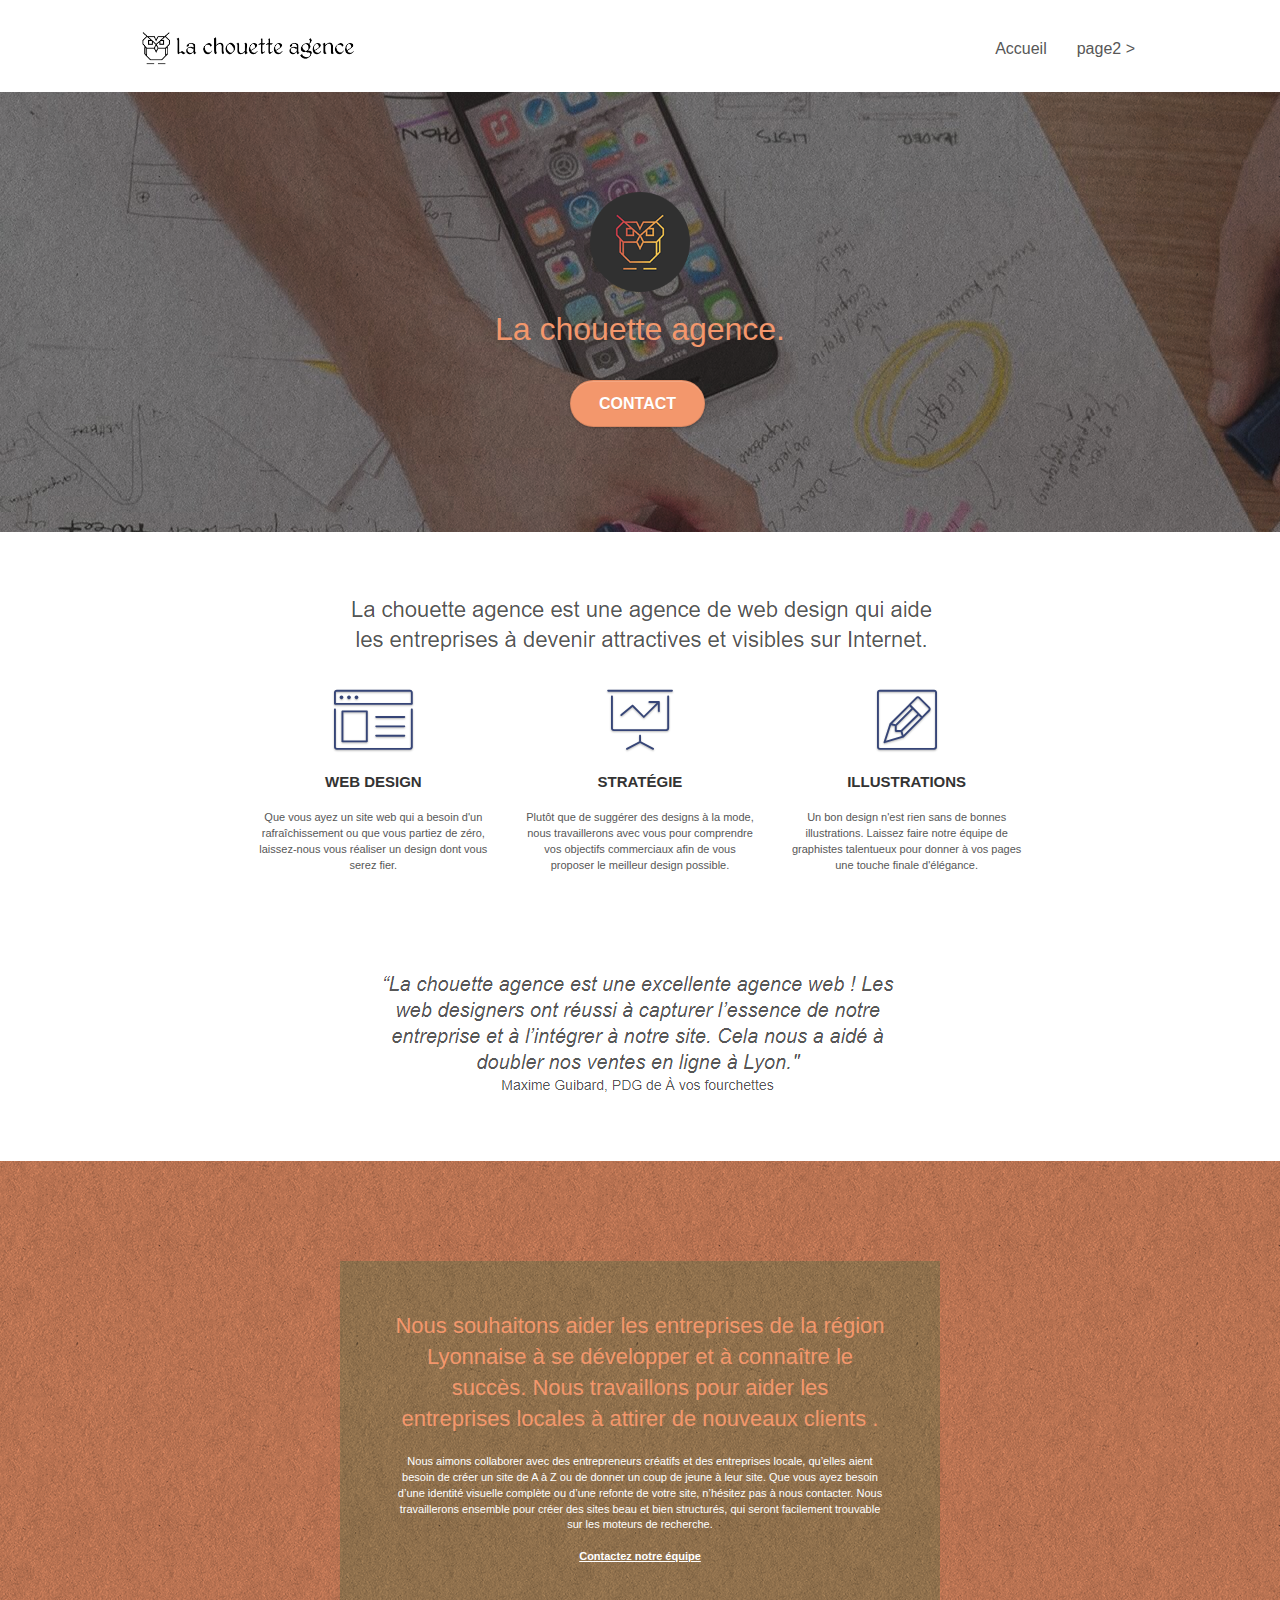
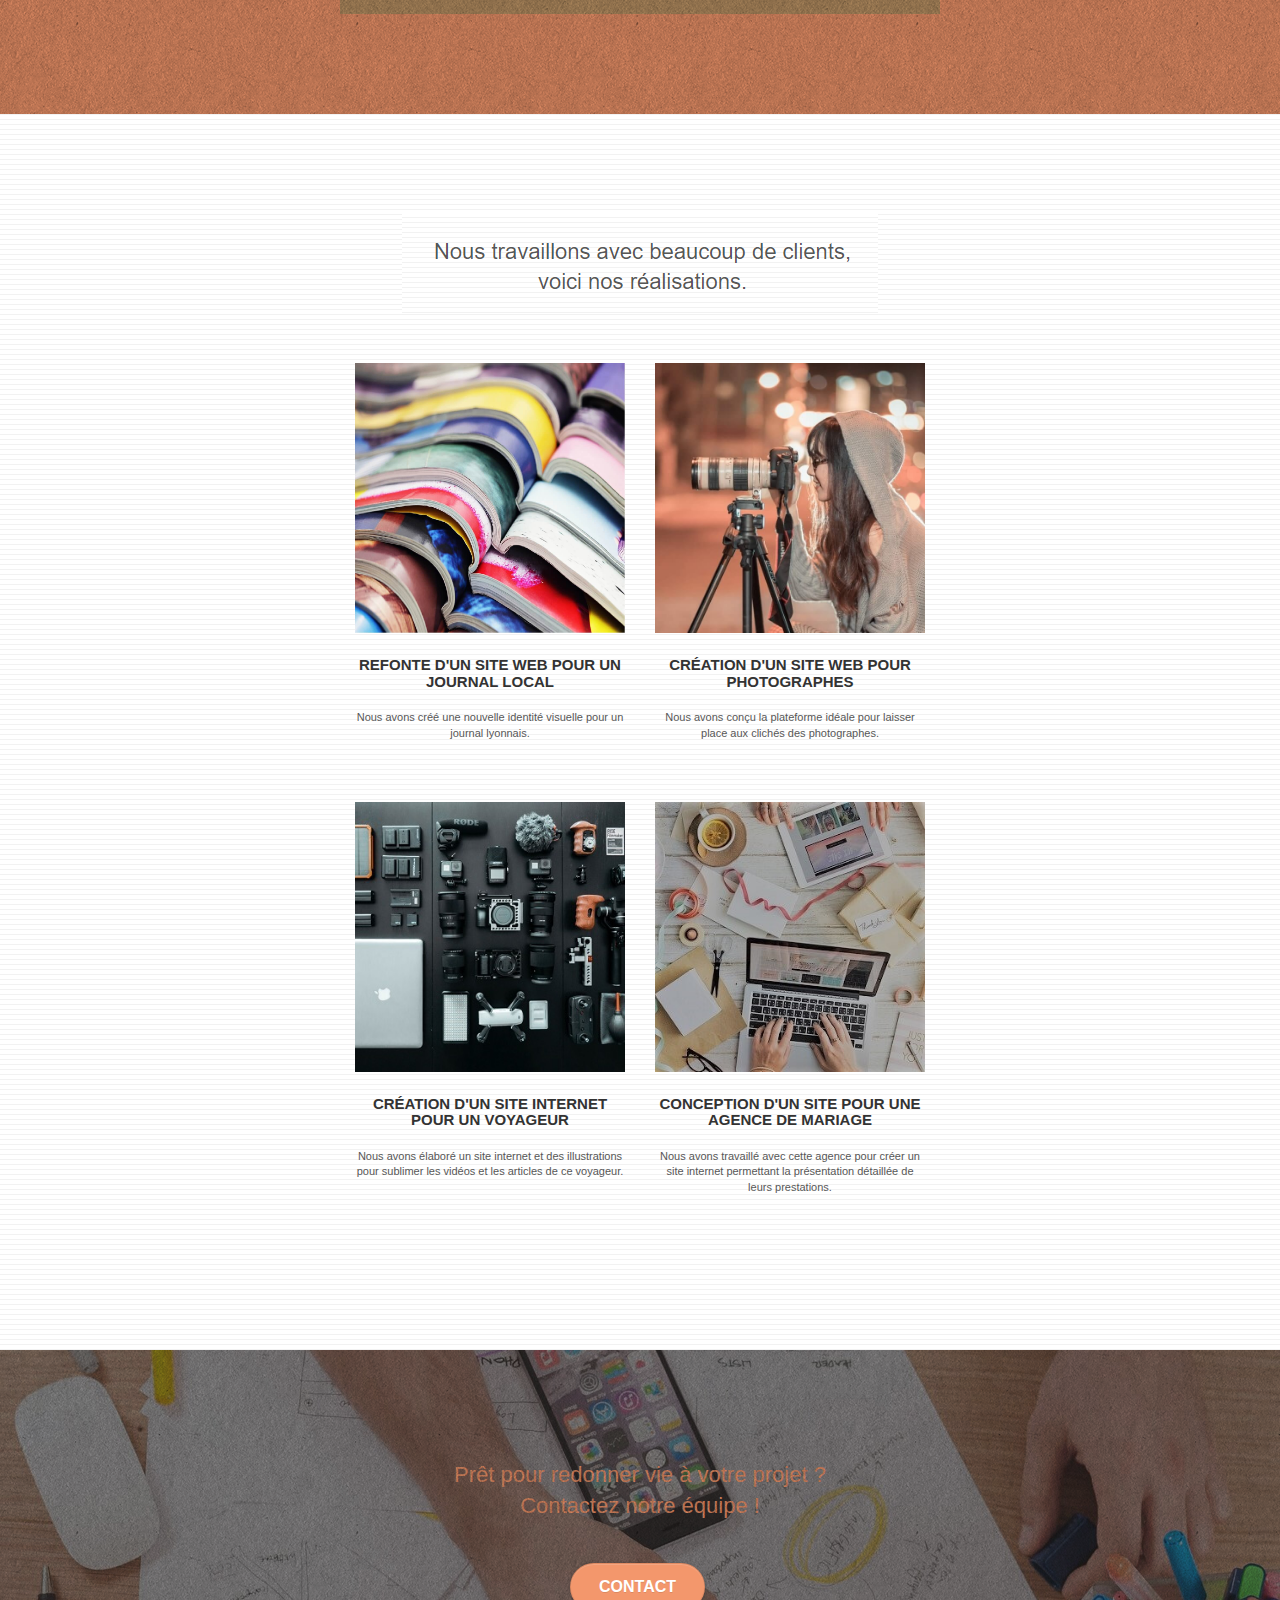
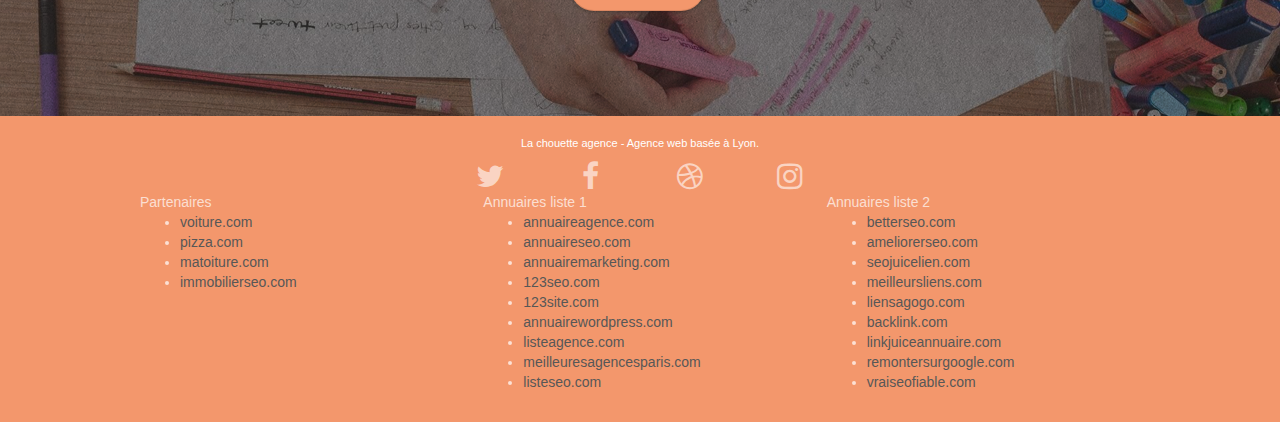
==== commit 04b1d90c: "Correction Texte caché + Inivisible" ====
--- a/index.html
+++ b/index.html
@@ -37,9 +37,7 @@
 
 		<nav class="navbar row">
 			<div class="navbar-header">
-				<div class="keywords" style="color:#cccccc;font-size:1px;">Agence web à paris, stratégie web, web design, illustrations, design de site web, site web, web, internet, site internet, site</div>
 				<a class="navbar-brand" href="index.html"><img src="img/la-chouette-agence.png" alt="La chouette agence - Agence de Web Design à Paris" height="40"/></a>
-				<div class="keywords" style="color:#cccccc;font-size:1px;">Agence web à paris, stratégie web, web design, illustrations, design de site web, site web, web, internet, site internet, site</div>
 				<button id="nav-toggle" type="button" class="ui-navbar-toggle navbar-toggle" data-toggle="collapse" data-target=".navbar-1">
 					<span class="sr-only">Toggle navigation</span><span class="icon-bar"></span><span class="icon-bar"></span><span class="icon-bar"></span>
 				</button>
@@ -96,7 +94,7 @@
 					Web design
 				</h3>
 				<p class="text-center ">
-					Que vous ayez un site web qui a besoin d&rsquo;un rafraîchissement ou que vous partiez de zéro, laissez-nous vous réaliser un design dont vous serez fier.
+					Que vous ayez un site web qui a besoin d'un rafraîchissement ou que vous partiez de zéro, laissez-nous vous réaliser un design dont vous serez fier.
 				</p>
 			</div>
 			<div class="col-sm-4">
@@ -104,7 +102,7 @@
 					<span class="et-icon-presentation sm-shadow icon-dark-slate-blue icons icon-lg"></span>
 				</div>
 				<h3 class="mg-md text-center">
-					&nbsp;Stratégie
+					Stratégie
 				</h3>
 				<p class="text-center ">
 					Plutôt que de suggérer des designs à la mode, nous travaillerons avec vous pour comprendre vos objectifs commerciaux afin de vous proposer le meilleur design possible.<br>
@@ -245,7 +243,6 @@
 							<a class="social" href="index.html"><span class="fa fa-instagram icon-md"></span></a>
 						</div>
 					</div>
-					<div class="keywords" style="color:#F3976C;">Agence web à paris, stratégie web, web design, illustrations, design de site web, site web, web, internet, site internet, site</div>
 				</div>
 				<div class="row">
 					<div class="col-sm-4">
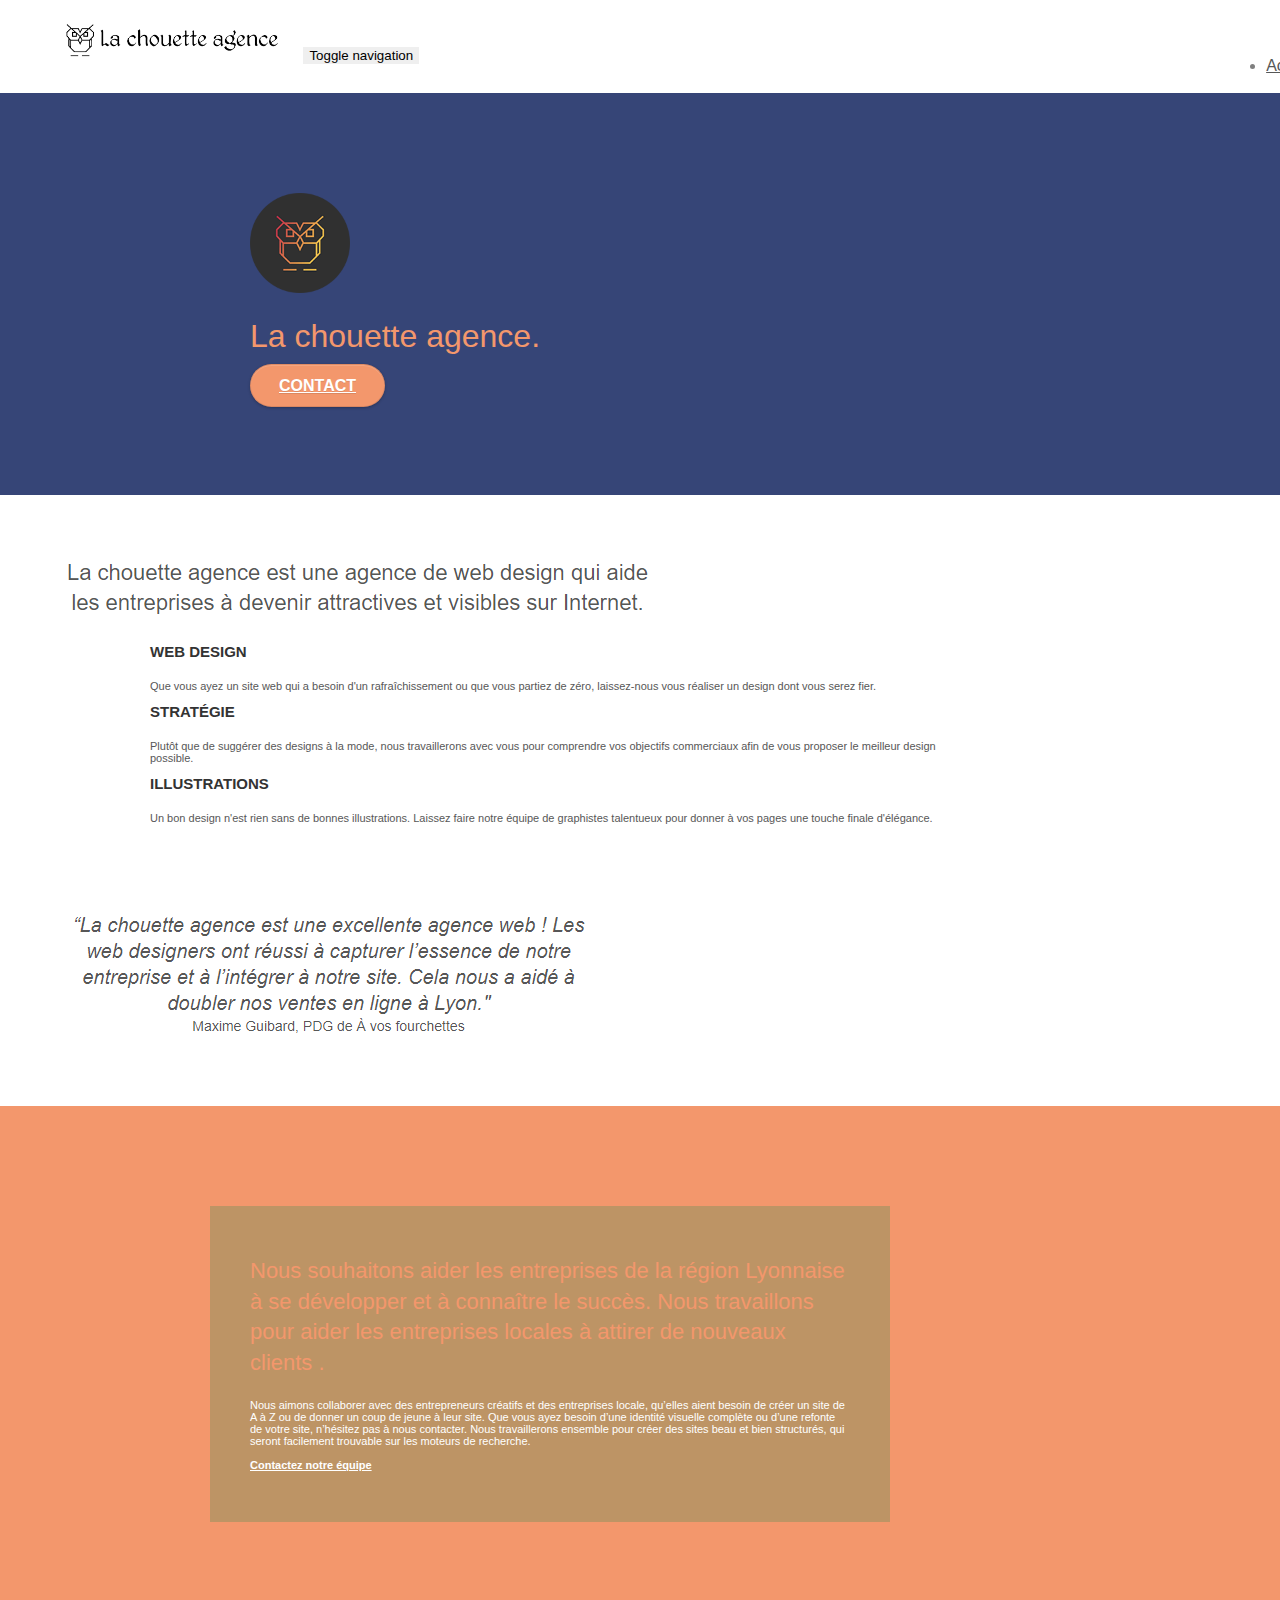
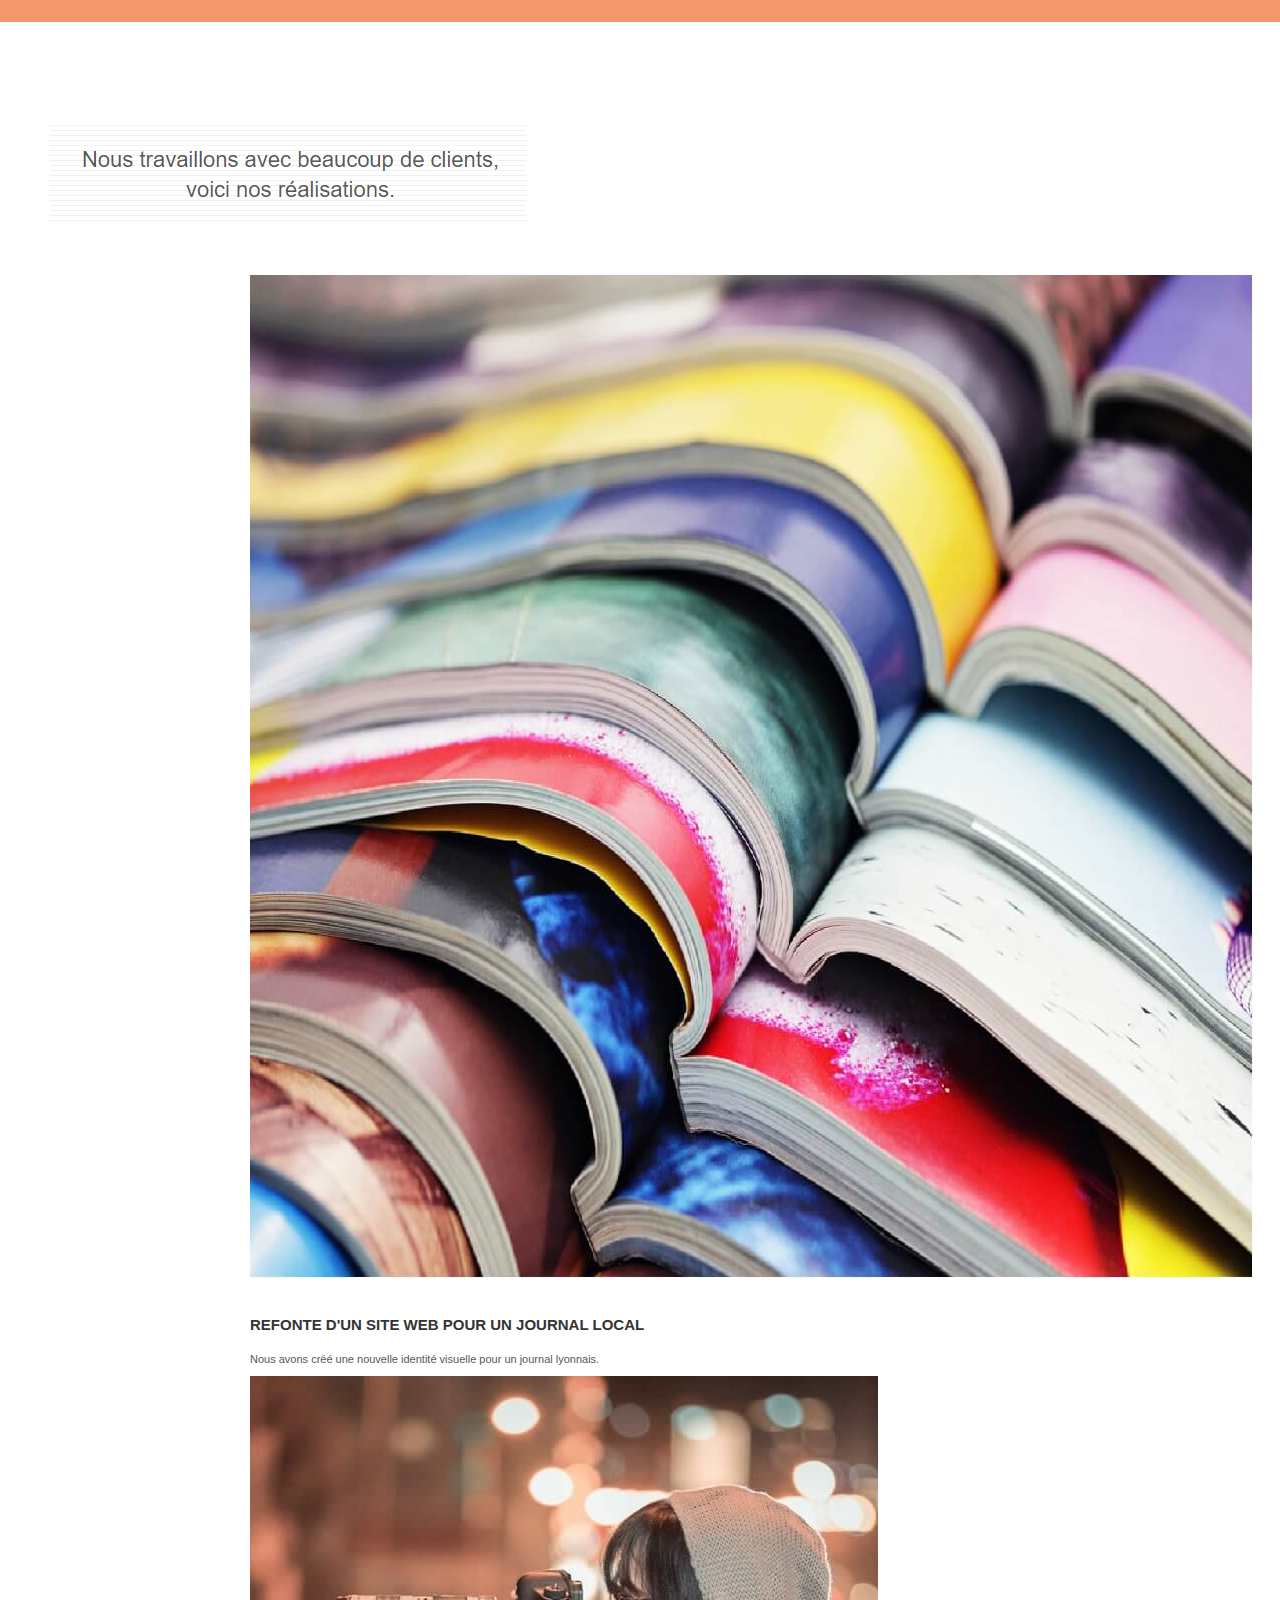
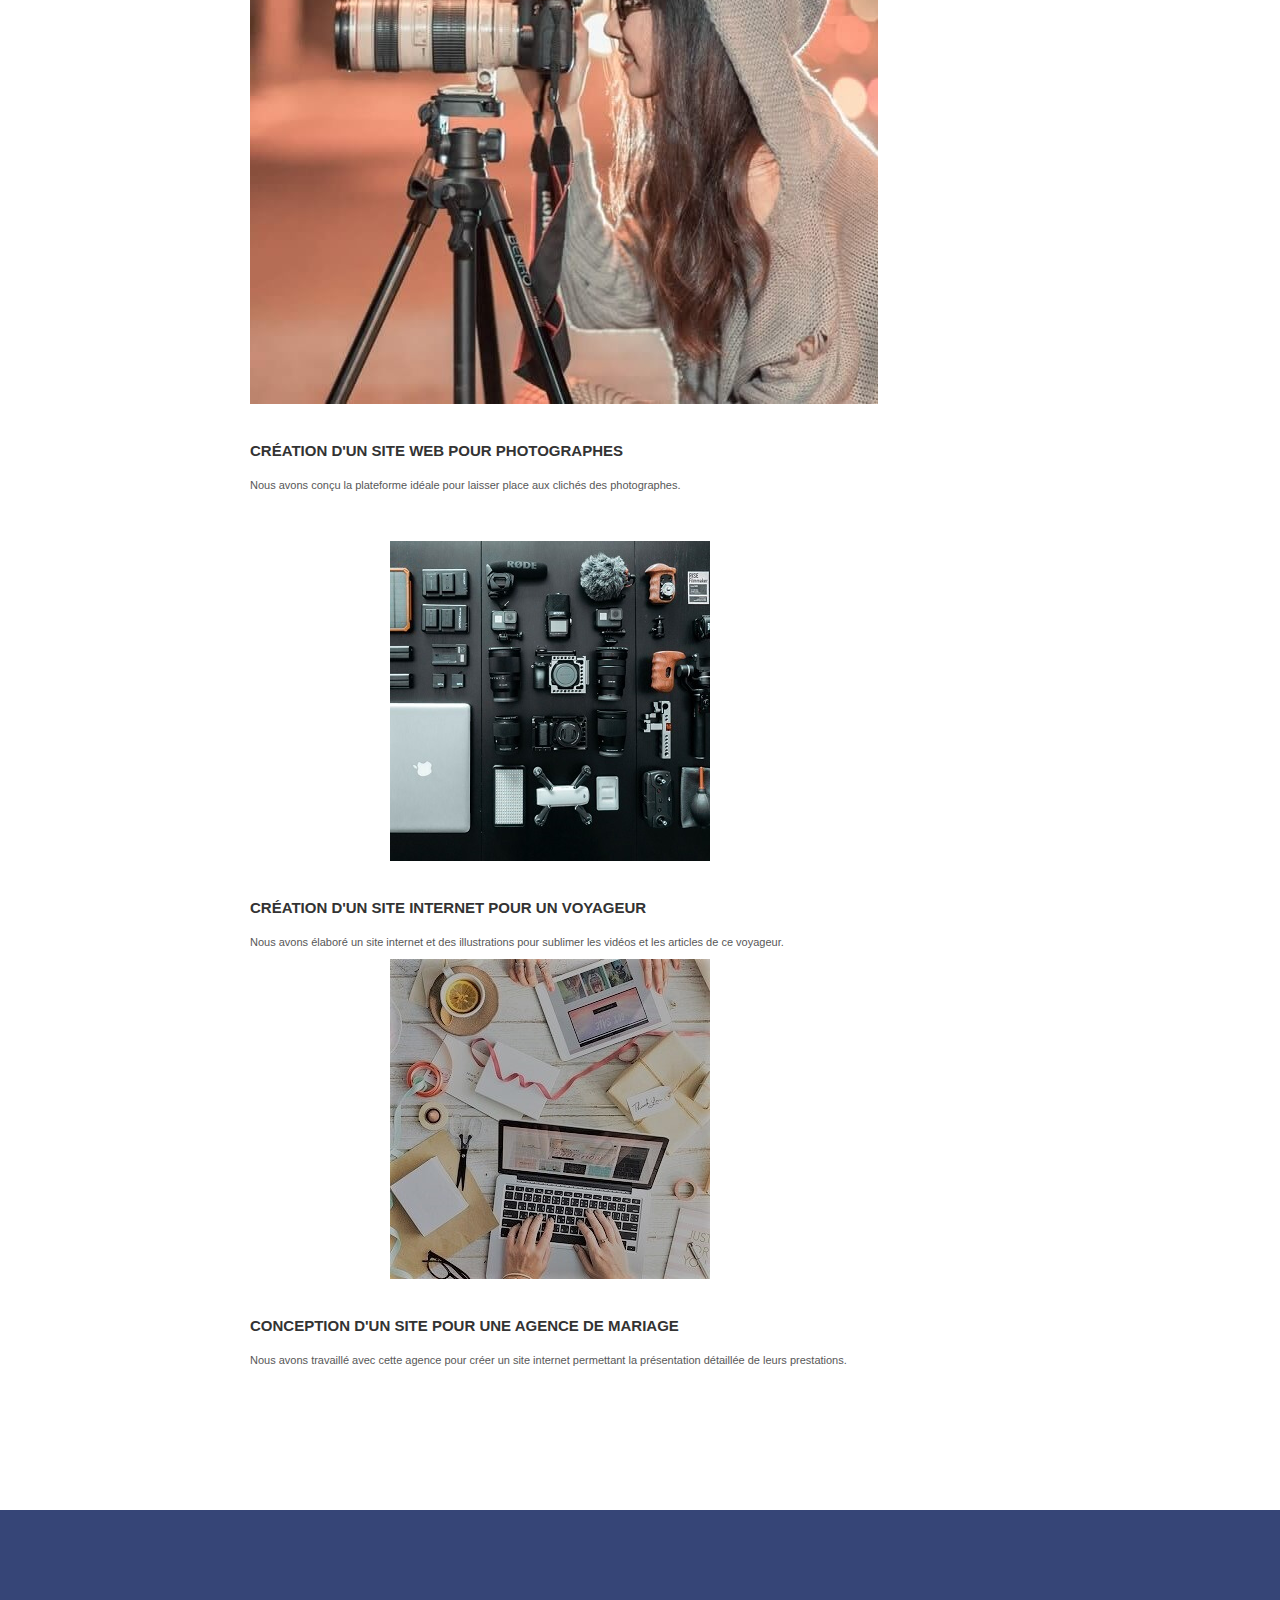
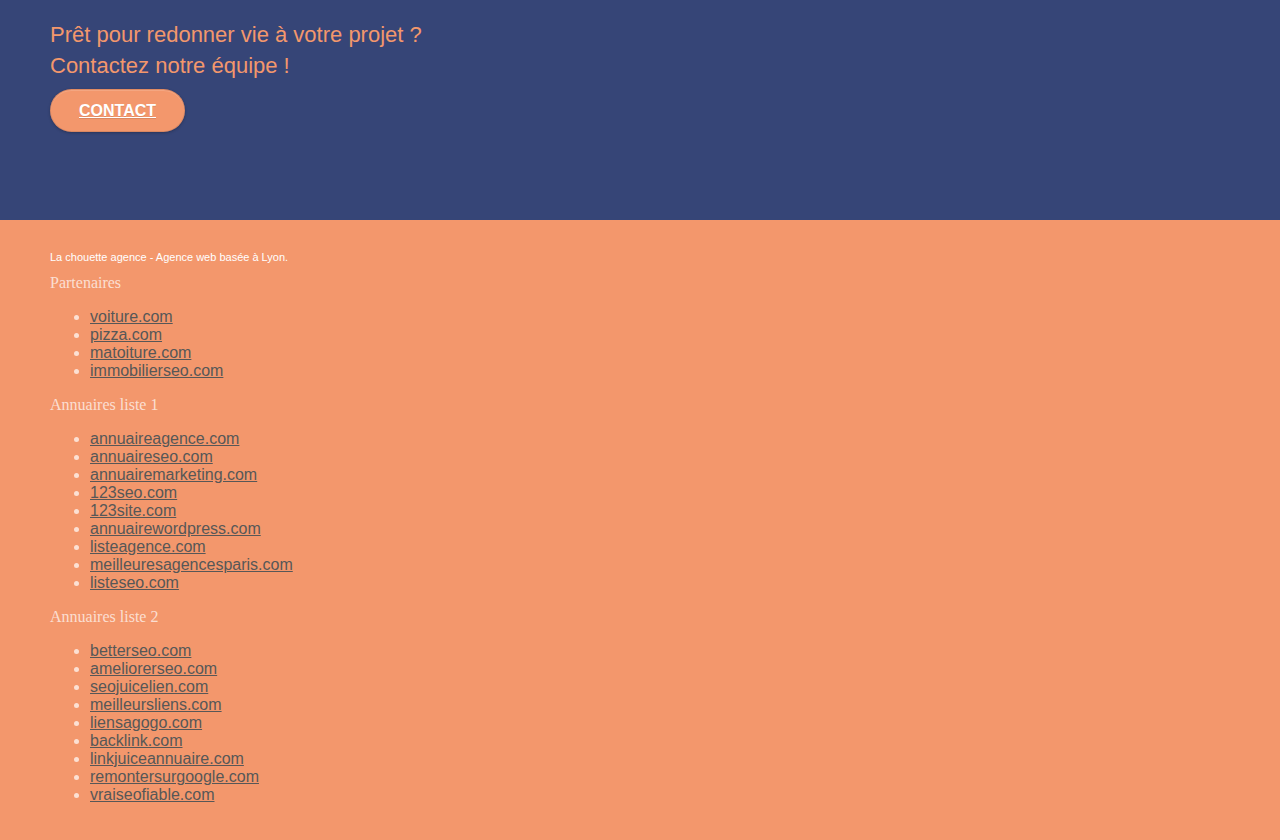
==== commit 9c656e00: "Fichiers CSS et JS Minifiers" ====
--- a/index.html
+++ b/index.html
@@ -7,17 +7,17 @@
     <meta name="viewport" content="width=device-width, initial-scale=1.0, viewport-fit=cover">
     <link rel="shortcut icon" type="image/png" href="favicon.jpg">
     
-	<link rel="stylesheet" type="text/css" href="./css/bootstrap.css">
+	<link rel="stylesheet" type="text/css" href="./css/bootstrap.min.css">
 	<link rel="stylesheet" type="text/css" href="style.css">
-	<link rel="stylesheet" type="text/css" href="./css/font-awesome.css">
-	<link rel="stylesheet" type="text/css" href="./css/et-line.css">
+	<link rel="stylesheet" type="text/css" href="./css/font-awesome.min.css">
+	<link rel="stylesheet" type="text/css" href="./css/et-line.min.css">
 	
     
-	<script src="./js/jquery-2.1.0.js"></script>
-	<script src="./js/bootstrap.js"></script>
-	<script src="./js/blocs.js"></script>
-	<script src="./js/jquery.touchSwipe.js" defer></script>
-	<script src="./js/gmaps.js"></script>
+	<script src="./js/jquery-2.1.0.min.js"></script>
+	<script src="./js/bootstrap.min.js"></script>
+	<script src="./js/blocs.min.js"></script>
+	<script src="./js/jquery.touchSwipe.min.js" defer></script>
+	<script src="./js/gmaps.min.js"></script>
 
     <title>La chouette agence - Agence web à Paris</title>
 
@@ -157,7 +157,7 @@
 		</div>
 		<div class="row tight-width-whitespace portfolio-row">
 			<div class="col-sm-6">
-				<a href="#" data-lightbox="img/refonte-siteweb.jpg" data-gallery-id="gallery-1" data-caption="Refonte d'un site web pour un journal local" data-frame="snapshot-lb"><img src="img/refonte-siteweb.jpg" alt="Refonte d'un site Web" class="img-responsive portfolio-thumb" /></a>
+				<a href="#" data-lightbox="img/refonte-siteweb.jpg" data-gallery-id="gallery-1" data-caption="Refonte d'un site web pour un journal local" data-frame="snapshot-lb"><img src="img/refonte-siteweb.jpg" alt="Refonte de site Web" class="img-responsive portfolio-thumb" /></a>
 				<h3 class="mg-md text-center">
 					Refonte d'un site web pour un journal local
 				</h3>
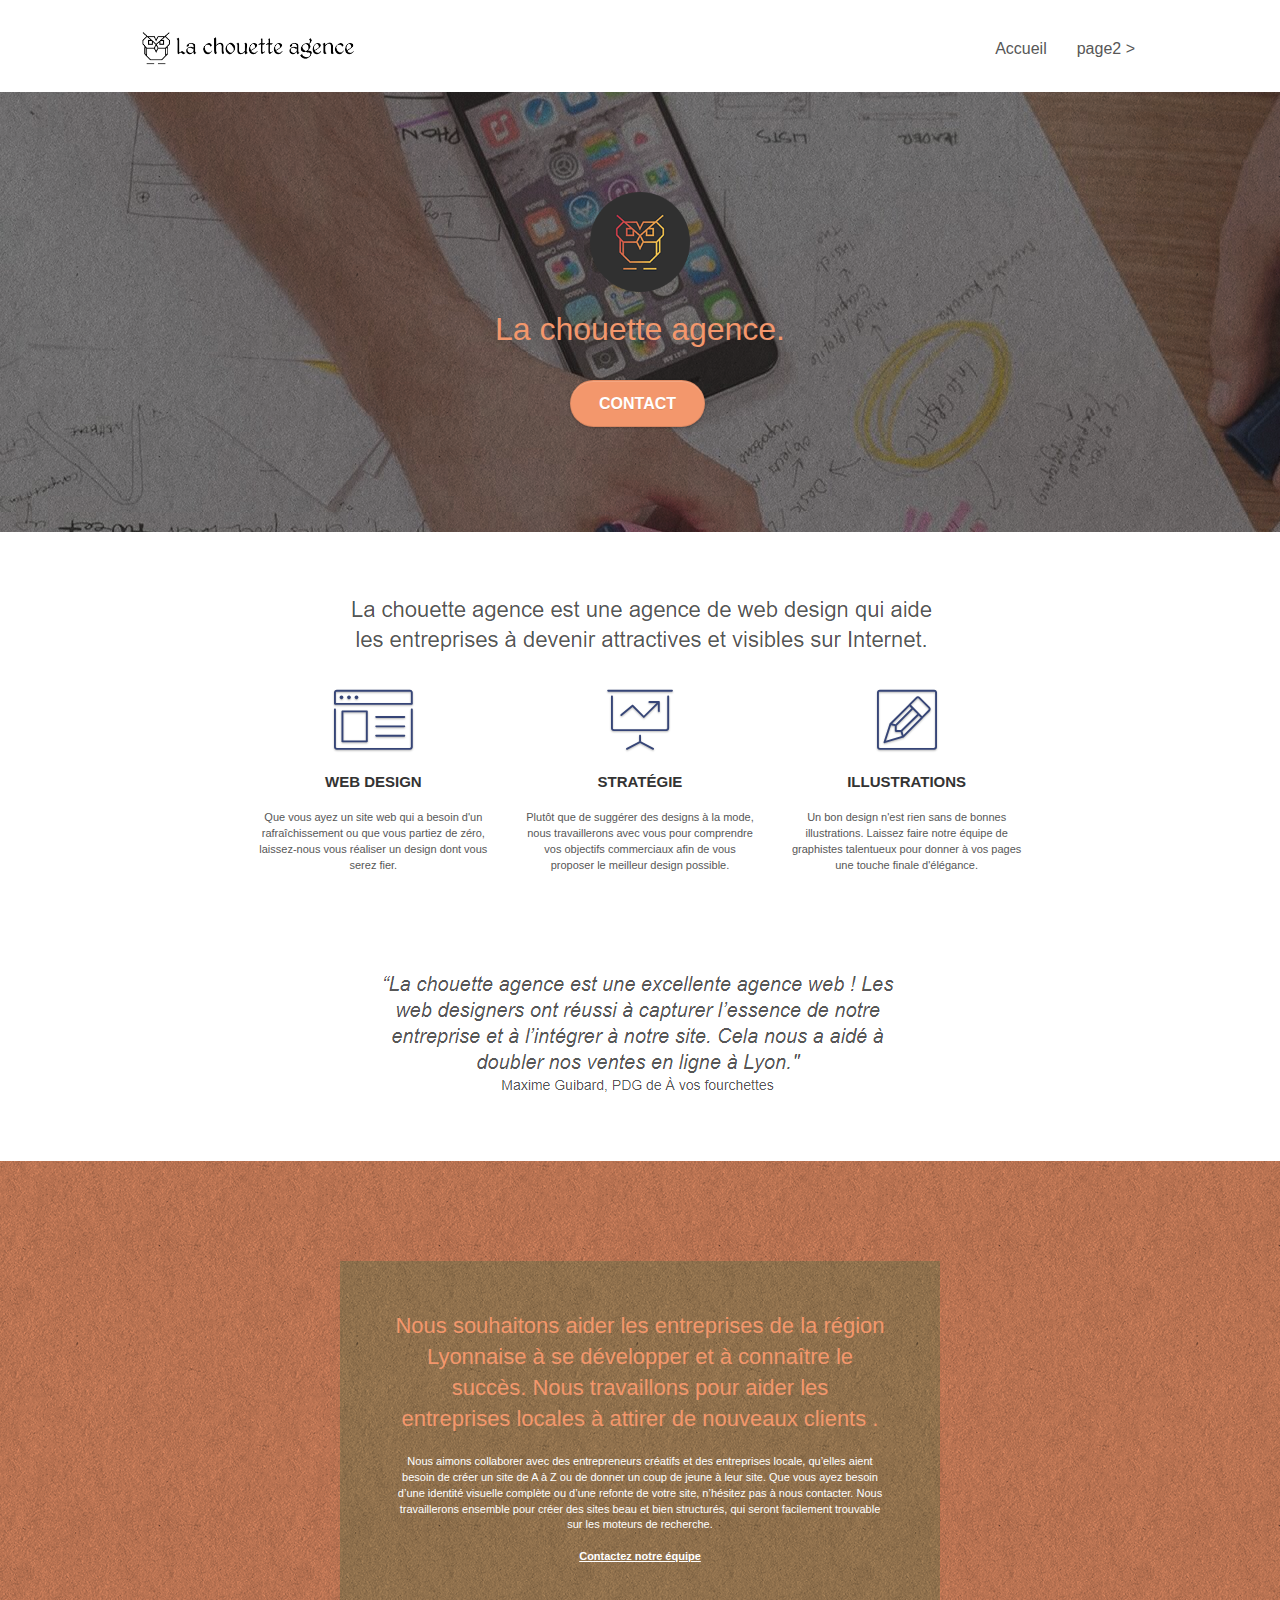
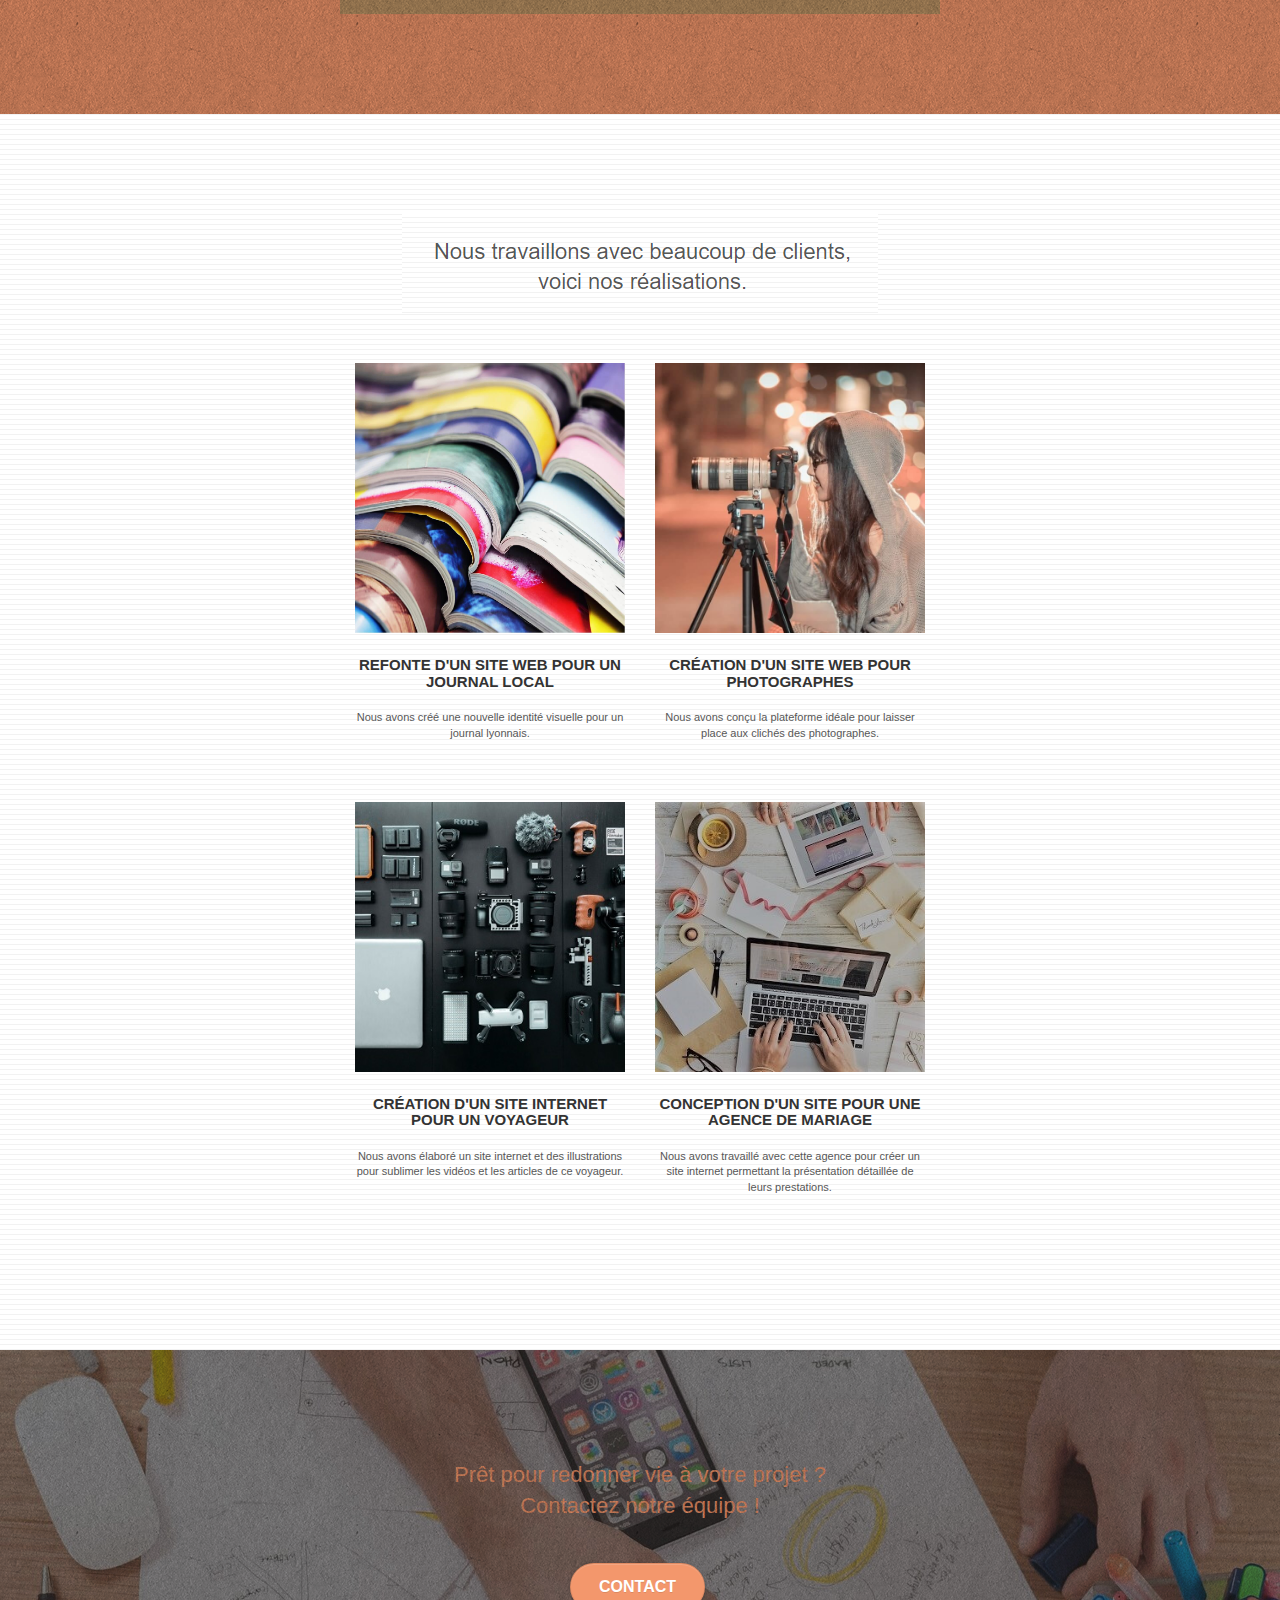
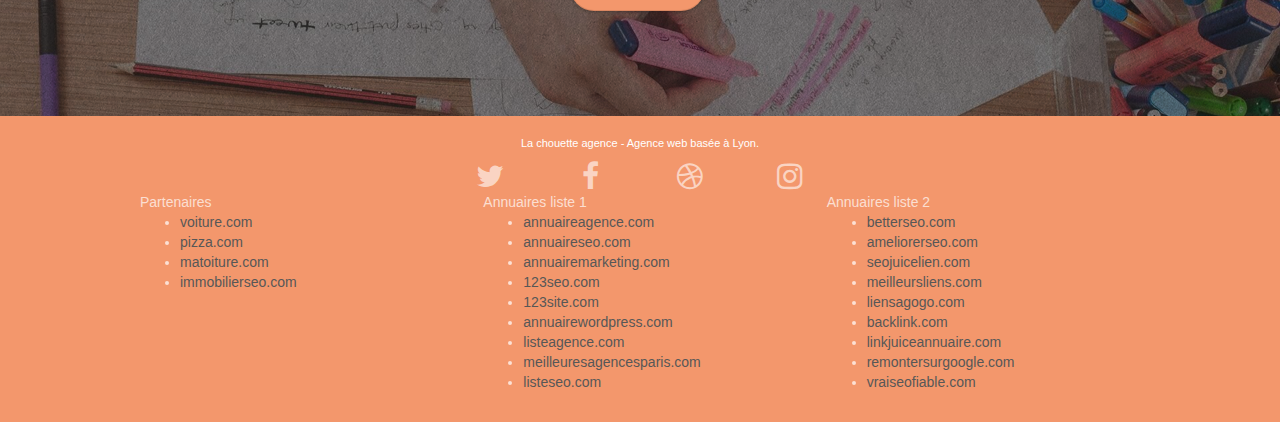
==== commit 7158b619: "Correction Fichiers Minifier" ====
--- a/index.html
+++ b/index.html
@@ -8,7 +8,7 @@
     <link rel="shortcut icon" type="image/png" href="favicon.jpg">
     
 	<link rel="stylesheet" type="text/css" href="./css/bootstrap.min.css">
-	<link rel="stylesheet" type="text/css" href="style.css">
+	<link rel="stylesheet" type="text/css" href="style.min.css">
 	<link rel="stylesheet" type="text/css" href="./css/font-awesome.min.css">
 	<link rel="stylesheet" type="text/css" href="./css/et-line.min.css">
 	
--- a/style.min.css
+++ b/style.min.css
@@ -0,0 +1 @@
+body{margin:0;padding:0;background:#fff;overflow-x:hidden;-webkit-font-smoothing:antialiased;-moz-osx-font-smoothing:grayscale}a,button{transition:all .3s ease-in-out;outline:0!important}a:hover{text-decoration:none;cursor:pointer}#page-loading-blocs-notifaction{position:fixed;top:0;bottom:0;width:100%;z-index:100000;background:#fff url(img/pageload-spinner.gif) no-repeat center center}.bloc{width:100%;clear:both;background:50% 50% no-repeat;padding:0 50px;-webkit-background-size:cover;-moz-background-size:cover;-o-background-size:cover;background-size:cover;position:relative}.bloc .container{padding-left:0;padding-right:0}.bloc-lg{padding:100px 50px}.bloc-md{padding:50px}.bloc-sm{padding:20px 50px}.bg-b-edge,.bg-bl-edge,.bg-br-edge,.bg-center,.bg-l-edge,.bg-r-edge,.bg-repeat,.bg-t-edge,.bg-tl-edge,.bg-tr-edge{-webkit-background-size:auto!important;-moz-background-size:auto!important;-o-background-size:auto!important;background-size:auto!important}.bg-repeat{background:repeat}.bg-t-edge{background:top no-repeat}.bloc-bg-texture::before{content:"";background-size:2px 2px;position:absolute;top:0;bottom:0;left:0;right:0}.texture-paper::before{background:url(img/texture-paper.png);background-size:280px 280px}.b-parallax{background-attachment:fixed}.d-bloc{color:rgba(255,255,255,.7)}.d-bloc button:hover{color:rgba(255,255,255,.9)}.d-bloc .icon-round,.d-bloc .icon-rounded,.d-bloc .icon-semi-rounded-a,.d-bloc .icon-semi-rounded-b,.d-bloc .icon-square{border-color:rgba(255,255,255,.9)}.d-bloc .divider-h span{border-color:rgba(255,255,255,.2)}.d-bloc .a-btn,.d-bloc .navbar a,.d-bloc .navbar-brand,.d-bloc a .icon-lg,.d-bloc a .icon-md,.d-bloc a .icon-sm,.d-bloc a .icon-xl,.d-bloc h1 a,.d-bloc h2 a,.d-bloc h3 a,.d-bloc h4 a,.d-bloc h5 a,.d-bloc h6 a,.d-bloc p a{color:rgba(255,255,255,.6)}.d-bloc .a-btn:hover,.d-bloc .navbar a:hover,.d-bloc .navbar-brand:hover,.d-bloc a:hover .icon-lg,.d-bloc a:hover .icon-md,.d-bloc a:hover .icon-sm,.d-bloc a:hover .icon-xl,.d-bloc h1 a:hover,.d-bloc h2 a:hover,.d-bloc h3 a:hover,.d-bloc h4 a:hover,.d-bloc h5 a:hover,.d-bloc h6 a:hover,.d-bloc p a:hover{color:#fff}.d-bloc .navbar-toggle .icon-bar{background:#fff}.d-bloc .btn-wire,.d-bloc .btn-wire:hover{color:#fff;border-color:#fff}.d-bloc .panel{color:rgba(0,0,0,.5)}.d-bloc .panel button:hover{color:rgba(0,0,0,.7)}.d-bloc .panel icon{border-color:rgba(0,0,0,.7)}.d-bloc .panel .divider-h span{border-color:rgba(0,0,0,.1)}.d-bloc .panel .a-btn{color:rgba(0,0,0,.6)}.d-bloc .panel .a-btn:hover{color:#000}.d-bloc .panel .btn-wire,.d-bloc .panel .btn-wire:hover{color:rgba(0,0,0,.7);border-color:rgba(0,0,0,.3)}.d-bloc .panel,.l-bloc{color:rgba(0,0,0,.5)}.d-bloc .panel button:hover,.l-bloc button:hover{color:rgba(0,0,0,.7)}.l-bloc .icon-round,.l-bloc .icon-rounded,.l-bloc .icon-semi-rounded-a,.l-bloc .icon-semi-rounded-b,.l-bloc .icon-square{border-color:rgba(0,0,0,.7)}.d-bloc .panel .divider-h span,.l-bloc .divider-h span{border-color:rgba(0,0,0,.1)}.d-bloc .panel .a-btn,.l-bloc .a-btn,.l-bloc .navbar a,.l-bloc .navbar-brand,.l-bloc a .icon-lg,.l-bloc a .icon-md,.l-bloc a .icon-sm,.l-bloc a .icon-xl,.l-bloc h1 a,.l-bloc h2 a,.l-bloc h3 a,.l-bloc h4 a,.l-bloc h5 a,.l-bloc h6 a,.l-bloc p a{color:rgba(0,0,0,.6)}.d-bloc .panel .a-btn:hover,.l-bloc .a-btn:hover,.l-bloc .navbar a:hover,.l-bloc .navbar-brand:hover,.l-bloc a:hover .icon-lg,.l-bloc a:hover .icon-md,.l-bloc a:hover .icon-sm,.l-bloc a:hover .icon-xl,.l-bloc h1 a:hover,.l-bloc h2 a:hover,.l-bloc h3 a:hover,.l-bloc h4 a:hover,.l-bloc h5 a:hover,.l-bloc h6 a:hover,.l-bloc p a:hover{color:#000}.l-bloc .navbar-toggle .icon-bar{color:rgba(0,0,0,.6)}.d-bloc .panel .btn-wire,.d-bloc .panel .btn-wire:hover,.l-bloc .btn-wire,.l-bloc .btn-wire:hover{color:rgba(0,0,0,.7);border-color:rgba(0,0,0,.3)}.voffset{margin-top:30px}.voffset-lg{margin-top:80px}.row-no-gutters{margin-right:0;margin-left:0}.row.row-no-gutters>[class*=" col-"],.row.row-no-gutters>[class^=col-]{padding-right:0;padding-left:0}#bloc-1-hero h1{font-size:32px}.navbar{margin-bottom:0;z-index:1}.navbar-brand{height:auto;padding:3px 15px;font-size:25px;font-weight:400;font-weight:600;line-height:44px}.navbar-brand img{max-height:200px;margin:0 5px 0 0;display:inline}.navbar-brand img[src$=svg]{min-width:100px}.nav-center .navbar-brand img{margin:0}.navbar .nav{padding-top:2px;margin-right:-16px;float:right;z-index:1}.nav>li{float:left;margin-top:4px;font-size:16px}.navbar-nav .open .dropdown-menu>li>a{text-align:inherit}.nav>li a:focus,.nav>li a:hover{background:0 0}.navbar-toggle{margin:10px 10px 0 0;border:0}.navbar-toggle:hover{background:0 0!important}.navbar-toggle .icon-bar{background-color:rgba(0,0,0,.5);width:26px}.nav-invert .navbar .nav{float:left}.nav-invert .navbar-brand,.nav-invert .navbar-header{float:right;position:relative;z-index:2}@media (min-width:768px){.site-navigation{position:absolute;top:50%;right:20px;transform:translate(0,-50%);-webkit-transform:translateY(-50%)}.nav>li .dropdown-menu a,.nav>li .dropdown-menu a:hover{color:#484848}.nav-invert .site-navigation{left:0;right:0}.nav-center{text-align:center}.nav-center .navbar-header{width:100%}.nav-center .nav>li,.nav-center .navbar-brand,.nav-center .navbar-header{float:none;display:inline-block}.nav-center .site-navigation{position:relative;width:100%;right:0;margin-right:0;margin-top:20px}.nav-center.mini-nav .navbar-toggle{float:none;margin:10px auto 0}}.nav>li>.dropdown a{background:0 0!important;display:block;padding:14px 15px}nav .caret{margin:0 5px}.dropdown-menu .dropdown-menu{top:-8px;left:100%}.dropdown-menu .dropmenu-flow-right{top:100%;left:0;margin-left:-1px;border-top-left-radius:0;border-top-right-radius:0}.dropdown-menu .dropdown span{border:4px solid #000;border-top-color:transparent;border-right-color:transparent;border-bottom-color:transparent;margin:6px -5px 0 0!important;float:right}.mg-md{margin-top:10px;margin-bottom:20px}.mg-lg{margin-top:10px;margin-bottom:40px}.btn{margin:0 5px 5px 0}.btn.pull-right{margin:0 0 5px 5px}.btn-d,.btn-d:focus,.btn-d:hover{color:#fff;background:rgba(0,0,0,.3)}button{outline:0!important}.btn-rd{border-radius:40px}.btn-clean{border:1px solid rgba(0,0,0,.08);border-bottom-color:rgba(0,0,0,.1);text-shadow:0 1px 0 rgba(0,0,1,.1);box-shadow:0 1px 3px rgba(0,0,1,.25),inset 0 1px 0 0 rgba(255,255,255,.15)}.icon-md{font-size:30px!important}.icon-lg{font-size:60px!important}.sm-shadow{text-shadow:0 1px 2px rgba(0,0,0,.3)}.panel-sq,.panel-sq .panel-footer,.panel-sq .panel-heading{border-radius:0}.panel-rd{border-radius:30px}.panel-rd .panel-heading{border-radius:29px 29px 0 0}.panel-rd .panel-footer{border-radius:0 0 29px 29px}.form-control{border-color:rgba(0,0,0,.1);box-shadow:none}.scrollToTop{width:40px;height:40px;position:fixed;bottom:20px;right:20px;opacity:0;z-index:500;transition:all .3s ease-in-out}.scrollToTop span{margin-top:6px}.showScrollTop{font-size:14px;opacity:1}a[data-lightbox]{position:relative;display:block;text-align:center}a[data-lightbox]:hover::before{content:"+";font-family:HelveticaNeue-Light,"Helvetica Neue Light","Helvetica Neue",Helvetica,Arial;font-size:32px;width:50px;height:50px;margin-left:-25px;border-radius:50%;background:rgba(0,0,0,.6);color:#fff;font-weight:100;z-index:1;position:absolute;top:50%;transform:translateY(-50%);-webkit-transform:translateY(-50%)}a[data-lightbox]:hover img{opacity:.6;-webkit-animation-fill-mode:none;animation-fill-mode:none}#lightbox-modal{display:flex;align-items:center}#lightbox-modal .modal-dialog{width:90%;max-width:900px;margin:0 auto 0}#lightbox-modal .modal-dialog img{max-height:90vh;margin:0 auto}.lightbox-caption{padding:20px;color:#fff;background:rgba(0,0,0,.5);position:absolute;left:15px;right:15px;bottom:5px}.close-lightbox{color:#fff;font-size:30px;position:absolute;top:20px;right:20px;z-index:20;background:rgba(0,0,0,.5);border:none;line-height:30px;padding:0 9px 5px;opacity:.3}.close-lightbox:hover,.next-lightbox:hover,.prev-lightbox:hover{opacity:1;color:#fff}.next-lightbox,.prev-lightbox{font-size:20px;color:rgba(255,255,255,.9);background:rgba(0,0,0,.5);transition:all .2s ease-in-out;position:absolute;top:45%;z-index:1;opacity:.4}.next-lightbox{padding:6px 8px 1px 13px;right:25px}.prev-lightbox{padding:6px 13px 1px 10px;left:25px}.snapshot-lb .modal-body{padding-bottom:45px}.snapshot-lb .lightbox-caption{padding:0;color:rgba(0,0,0,.5);background:0 0}.btn,a,h1,h2,h3,h4,h5,h6,label,p{font-family:helvetica;font-weight:400;color:#575757!important}.container{max-width:1000px}.hero-bloc-text{font-size:38px}.hero-bloc-text-sub{font-size:36px}.statement-bloc-text{line-height:26px;font-style:italic;font-size:20px;text-align:center;font-weight:lighter;max-width:520px;margin:auto auto auto auto}p{font-size:11px}.tight-width-whitespace{max-width:600px;margin:auto auto auto auto}.h1{font-size:20px;font-family:"Open Sans"}.cta-hero{margin-top:22px;color:#fff!important;text-transform:uppercase;padding:12px 28px 12px 28px;font-size:16px;font-weight:700}.social{max-width:400px;margin:auto auto auto auto}h2{font-size:22px;line-height:1.4em}h3{font-size:15px;text-transform:uppercase;font-weight:700;color:#333!important}.med-width-whitespace{max-width:800px;margin:auto auto auto auto;box-shadow:0 0 0 #000}h1{color:#333!important}h4{color:#333!important}.icons{margin-bottom:14px;margin-top:24px}.white{color:#fff!important}.portfolio-thumb{margin-bottom:24px}.portfolio-row{margin-bottom:44px;margin-top:50px}.avatar{box-shadow:0 4px 9px rgba(0,0,0,.3)}.black-background{background-color:rgba(165,147,99,.7);padding:40px 40px 40px 40px}.bold-link{font-weight:900;text-decoration:underline!important}.bgc-white{background-color:#fff}.bgc-dark-slate-blue{background-color:#364577}.bgc-atomic-tangerine{background-color:#f3976c}.tc-white{color:#f3976c!important}.btn-atomic-tangerine{background:#f3976c;color:#fff!important}.btn-atomic-tangerine:hover{background:#c27956!important;color:#fff!important}.ltc-white{color:#fff!important}.ltc-white:hover{color:#ccc!important}.ltc-atomic-tangerine{color:#f3976c!important}.ltc-atomic-tangerine:hover{color:#c27956!important}.icon-dark-slate-blue{color:#364577!important;border-color:#364577!important}.bg-dots-bg{background-image:url(img/dots-bg.png)}.bg-lines-h2-bg{background-image:url(img/lines-h2-bg.png)}.bg-banniere{background-image:url(img/la-chouette-agence-banniere.jpg)}.bg-presentation{background-image:url(img/image-de-presentation.bmp)}@media (max-width:1024px){.bloc{padding-left:20px;padding-right:20px}.bloc-tile-2.full-width-bloc .container,.bloc-tile-3.full-width-bloc .container,.bloc-tile-4.full-width-bloc .container,.bloc.full-width-bloc{padding-left:0;padding-right:0}}@media (max-width:992px) and (min-width:768px){.navbar .nav{max-width:80%}.nav-center.navbar .nav{max-width:100%}}@media only screen and (min-device-width:768px) and (max-device-width:1024px) and (orientation:landscape){.b-parallax{background-attachment:scroll}}@media only screen and (min-device-width:1024px) and (max-device-width:1366px) and (-webkit-min-device-pixel-ratio:1.5){.b-parallax{background-attachment:scroll}}@media (max-width:991px){.container{width:100%}.b-parallax{background-attachment:scroll}#hero-bloc,.page-container{overflow-x:hidden;position:relative}.bloc{padding-left:constant(safe-area-inset-left);padding-right:constant(safe-area-inset-right)}.bloc-group,.bloc-group .bloc{display:block;width:100%}.bloc-fill-screen .fill-bloc-bottom-edge,.bloc-fill-screen .fill-bloc-top-edge{padding:0 20px;padding-left:constant(safe-area-inset-left);padding-right:constant(safe-area-inset-right)}}@media (max-width:767px){.page-container{overflow-x:hidden;position:relative}#disqus_thread,h1,h2,h3,h4,h5,h6,p{padding-left:10px!important;padding-right:10px!important}.b-parallax{background-attachment:scroll}.navbar .nav{padding-top:0;border-top:1px solid rgba(0,0,0,.2);float:none!important}.navbar.row{margin-left:0;margin-right:0}.site-navigation{position:inherit;transform:none;-webkit-transform:none;-ms-transform:none}.nav>li{margin-top:0;border-bottom:1px solid rgba(0,0,0,.1);background:rgba(0,0,0,.05);text-align:left;padding-left:15px;width:100%}.nav>li:hover{background:rgba(0,0,0,.08)}.dropdown .dropdown a .caret{float:none;margin:5px 0 0 10px!important;border:4px solid #000;border-bottom-color:transparent;border-right-color:transparent;border-left-color:transparent}#hero-bloc .navbar .nav{background:rgba(0,0,0,.8)}#hero-bloc .navbar .nav a{color:rgba(255,255,255,.6)}.hero{padding:50px 0}.hero-nav{left:-1px;right:-1px}.navbar-collapse{padding:0;overflow-x:hidden;-webkit-box-shadow:none;box-shadow:none}.navbar-brand img{max-height:40px;width:auto}.nav-invert .navbar-header{float:none;width:100%}.nav-invert .navbar-toggle{float:left;margin-left:10px}.bloc{padding-left:0;padding-right:0}.bloc-lg,.bloc-xl,.bloc-xxl{padding:40px 0}.bloc-md,.bloc-sm{padding-left:0;padding-right:0}.bloc-fill-screen .fill-bloc-bottom-edge,.bloc-fill-screen .fill-bloc-top-edge,.bloc-tile-2 .container,.bloc-tile-3 .container,.bloc-tile-4 .container{padding-left:0;padding-right:0}.a-block{padding:0 10px}.btn-dwn{display:none}.voffset{margin-top:5px}.voffset-md{margin-top:20px}.voffset-lg{margin-top:30px}form{padding:5px}.close-lightbox{display:inline-block}.blocsapp-device-iphone5{background-size:216px 425px;padding-top:60px;width:216px;height:425px}.blocsapp-device-iphone5 img{width:180px;height:320px}}@media (max-width:400px){.bloc{padding-left:0;padding-right:0}}@media (max-width:767px){.bloc-mob-center-text{text-align:center}}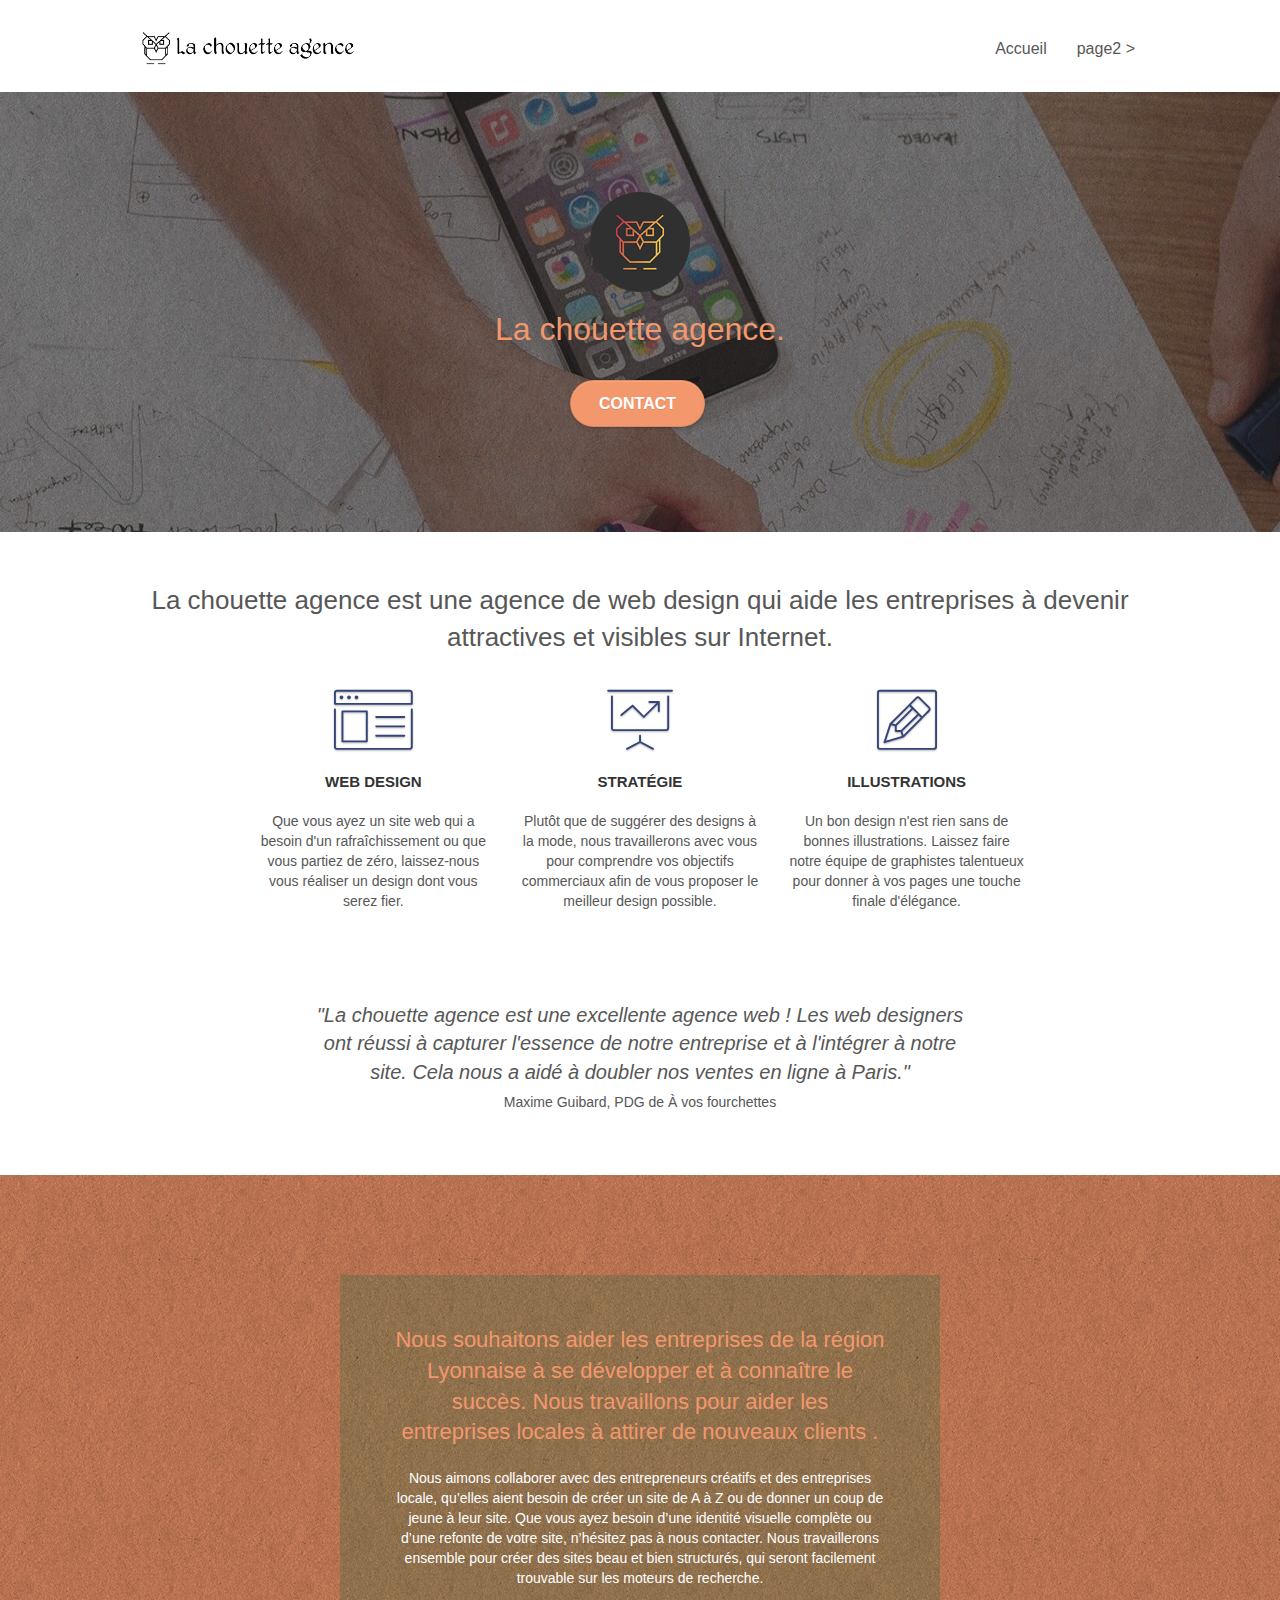
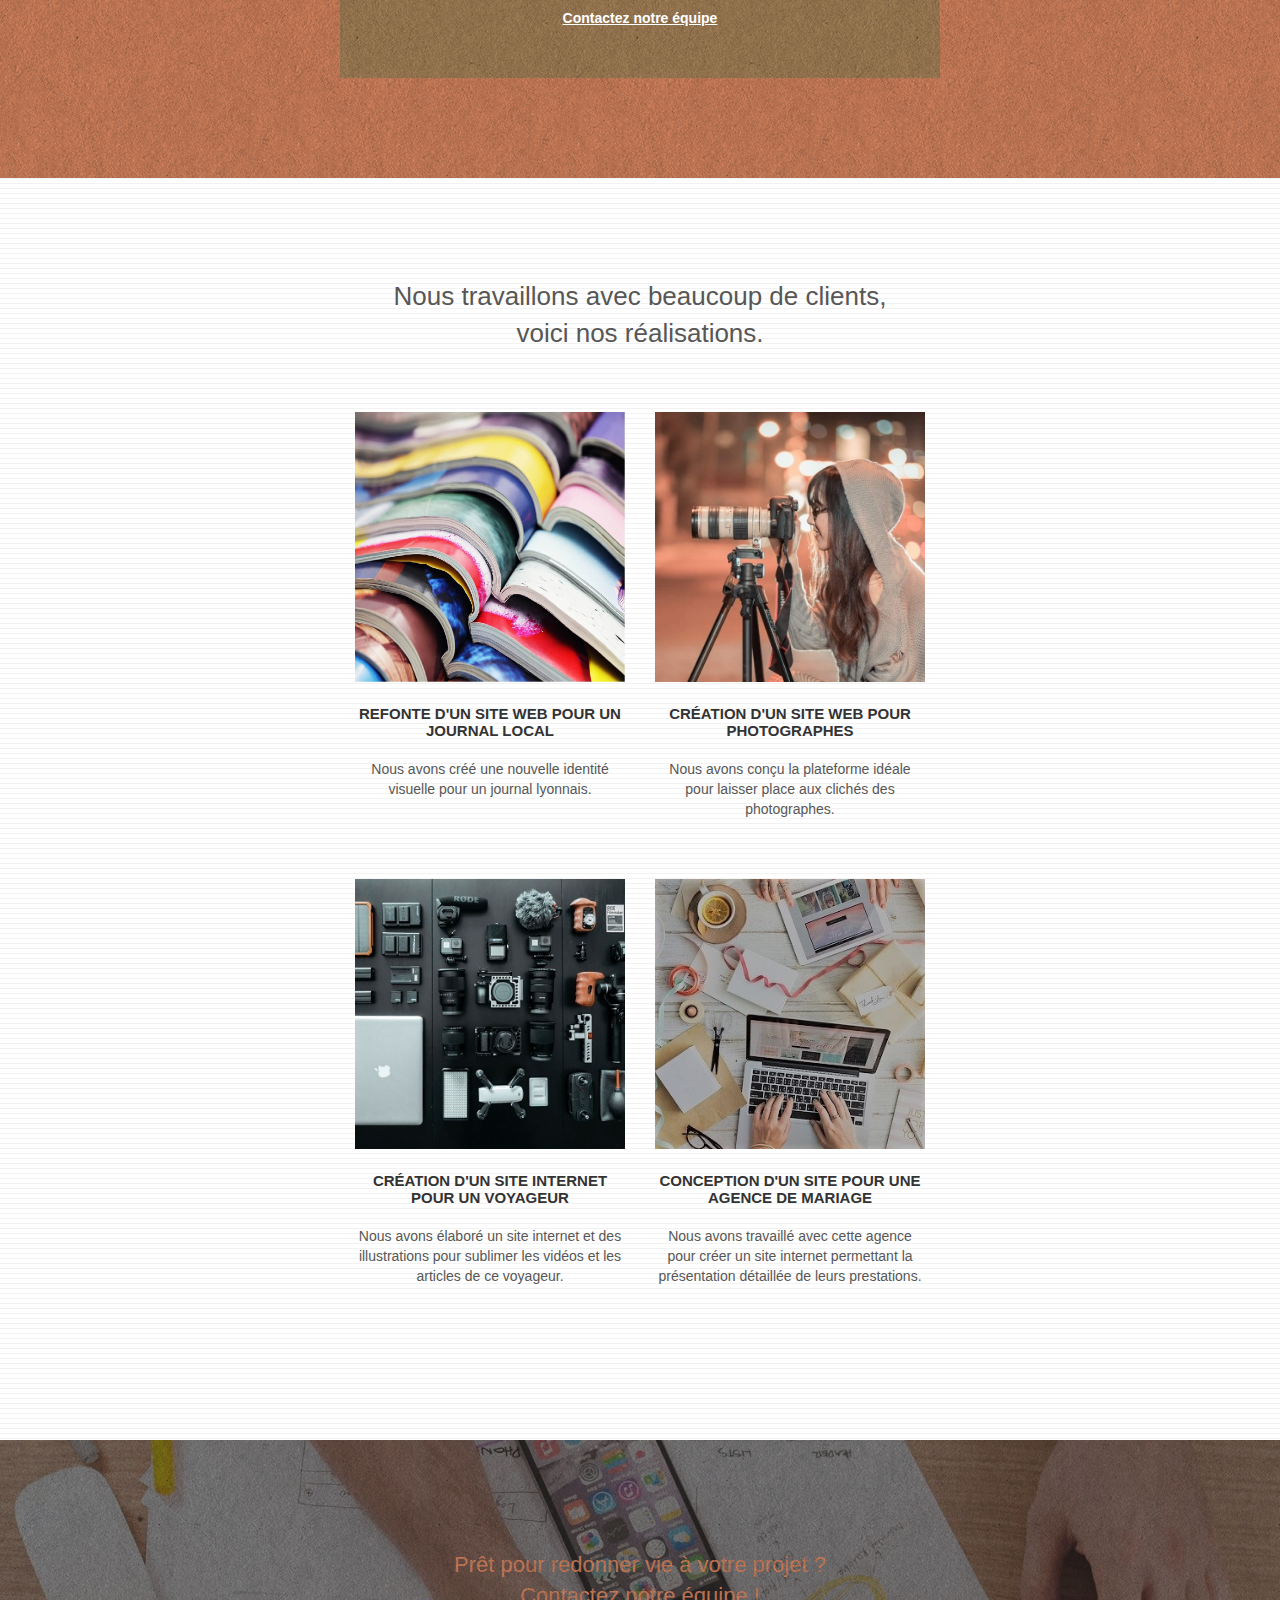
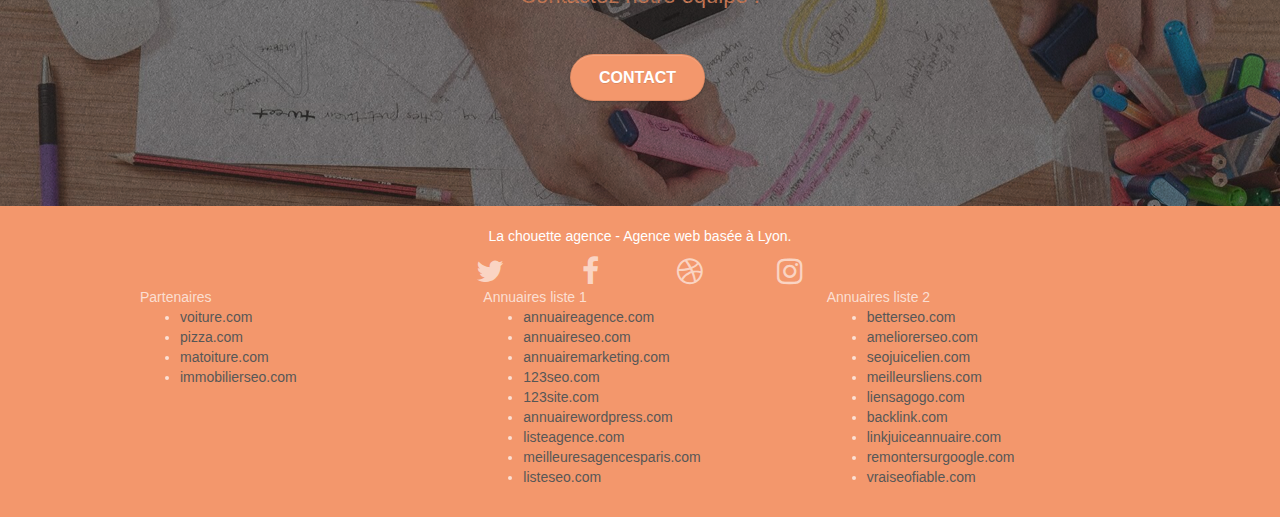
==== commit 43560162: "Image de texte remplacée par texte" ====
--- a/index.html
+++ b/index.html
@@ -82,7 +82,7 @@
 	<div class="container bloc-md">
 		<div class="row">
 			<div class="col-sm-12 text-center">
-				<img alt="La chouette agence - Agence de Web Design à Paris" src="img/title.png" />
+				<p class="newtext">La chouette agence est une agence de web design qui aide les entreprises à devenir attractives et visibles sur Internet.</p>
 			</div>
 		</div>
 		<div class="row voffset-lg med-width-whitespace">
@@ -122,8 +122,8 @@
 		</div>
 		<div class="row voffset-lg voffset">
 			<div class="col-xs-12 col-md-8 col-md-offset-2 text-center">
-				<img alt="Citation avis d'un client - PDG de À vos Fourchettes" src="img/citation.png" />
-
+				<p class="citation">"La chouette agence est une excellente agence web ! Les web designers ont réussi à capturer l'essence de notre entreprise et à l'intégrer à notre site. Cela nous a aidé à doubler nos ventes en ligne à Paris."<br>
+					<span class="citation__auteur">Maxime Guibard, PDG de À vos fourchettes</span></p>
 			</div>
 		</div>
 	</div>
@@ -152,7 +152,7 @@
 	<div class="container bloc-lg">
 		<div class="row">
 			<div class="col-sm-12 text-center">
-				<img alt="Nos differentes réalisations" src="img/title2.png" />
+				<p class="newtext">Nous travaillons avec beaucoup de clients,<br>voici nos réalisations.</p>
 			</div>
 		</div>
 		<div class="row tight-width-whitespace portfolio-row">
--- a/style.min.css
+++ b/style.min.css
@@ -1 +1 @@
-body{margin:0;padding:0;background:#fff;overflow-x:hidden;-webkit-font-smoothing:antialiased;-moz-osx-font-smoothing:grayscale}a,button{transition:all .3s ease-in-out;outline:0!important}a:hover{text-decoration:none;cursor:pointer}#page-loading-blocs-notifaction{position:fixed;top:0;bottom:0;width:100%;z-index:100000;background:#fff url(img/pageload-spinner.gif) no-repeat center center}.bloc{width:100%;clear:both;background:50% 50% no-repeat;padding:0 50px;-webkit-background-size:cover;-moz-background-size:cover;-o-background-size:cover;background-size:cover;position:relative}.bloc .container{padding-left:0;padding-right:0}.bloc-lg{padding:100px 50px}.bloc-md{padding:50px}.bloc-sm{padding:20px 50px}.bg-b-edge,.bg-bl-edge,.bg-br-edge,.bg-center,.bg-l-edge,.bg-r-edge,.bg-repeat,.bg-t-edge,.bg-tl-edge,.bg-tr-edge{-webkit-background-size:auto!important;-moz-background-size:auto!important;-o-background-size:auto!important;background-size:auto!important}.bg-repeat{background:repeat}.bg-t-edge{background:top no-repeat}.bloc-bg-texture::before{content:"";background-size:2px 2px;position:absolute;top:0;bottom:0;left:0;right:0}.texture-paper::before{background:url(img/texture-paper.png);background-size:280px 280px}.b-parallax{background-attachment:fixed}.d-bloc{color:rgba(255,255,255,.7)}.d-bloc button:hover{color:rgba(255,255,255,.9)}.d-bloc .icon-round,.d-bloc .icon-rounded,.d-bloc .icon-semi-rounded-a,.d-bloc .icon-semi-rounded-b,.d-bloc .icon-square{border-color:rgba(255,255,255,.9)}.d-bloc .divider-h span{border-color:rgba(255,255,255,.2)}.d-bloc .a-btn,.d-bloc .navbar a,.d-bloc .navbar-brand,.d-bloc a .icon-lg,.d-bloc a .icon-md,.d-bloc a .icon-sm,.d-bloc a .icon-xl,.d-bloc h1 a,.d-bloc h2 a,.d-bloc h3 a,.d-bloc h4 a,.d-bloc h5 a,.d-bloc h6 a,.d-bloc p a{color:rgba(255,255,255,.6)}.d-bloc .a-btn:hover,.d-bloc .navbar a:hover,.d-bloc .navbar-brand:hover,.d-bloc a:hover .icon-lg,.d-bloc a:hover .icon-md,.d-bloc a:hover .icon-sm,.d-bloc a:hover .icon-xl,.d-bloc h1 a:hover,.d-bloc h2 a:hover,.d-bloc h3 a:hover,.d-bloc h4 a:hover,.d-bloc h5 a:hover,.d-bloc h6 a:hover,.d-bloc p a:hover{color:#fff}.d-bloc .navbar-toggle .icon-bar{background:#fff}.d-bloc .btn-wire,.d-bloc .btn-wire:hover{color:#fff;border-color:#fff}.d-bloc .panel{color:rgba(0,0,0,.5)}.d-bloc .panel button:hover{color:rgba(0,0,0,.7)}.d-bloc .panel icon{border-color:rgba(0,0,0,.7)}.d-bloc .panel .divider-h span{border-color:rgba(0,0,0,.1)}.d-bloc .panel .a-btn{color:rgba(0,0,0,.6)}.d-bloc .panel .a-btn:hover{color:#000}.d-bloc .panel .btn-wire,.d-bloc .panel .btn-wire:hover{color:rgba(0,0,0,.7);border-color:rgba(0,0,0,.3)}.d-bloc .panel,.l-bloc{color:rgba(0,0,0,.5)}.d-bloc .panel button:hover,.l-bloc button:hover{color:rgba(0,0,0,.7)}.l-bloc .icon-round,.l-bloc .icon-rounded,.l-bloc .icon-semi-rounded-a,.l-bloc .icon-semi-rounded-b,.l-bloc .icon-square{border-color:rgba(0,0,0,.7)}.d-bloc .panel .divider-h span,.l-bloc .divider-h span{border-color:rgba(0,0,0,.1)}.d-bloc .panel .a-btn,.l-bloc .a-btn,.l-bloc .navbar a,.l-bloc .navbar-brand,.l-bloc a .icon-lg,.l-bloc a .icon-md,.l-bloc a .icon-sm,.l-bloc a .icon-xl,.l-bloc h1 a,.l-bloc h2 a,.l-bloc h3 a,.l-bloc h4 a,.l-bloc h5 a,.l-bloc h6 a,.l-bloc p a{color:rgba(0,0,0,.6)}.d-bloc .panel .a-btn:hover,.l-bloc .a-btn:hover,.l-bloc .navbar a:hover,.l-bloc .navbar-brand:hover,.l-bloc a:hover .icon-lg,.l-bloc a:hover .icon-md,.l-bloc a:hover .icon-sm,.l-bloc a:hover .icon-xl,.l-bloc h1 a:hover,.l-bloc h2 a:hover,.l-bloc h3 a:hover,.l-bloc h4 a:hover,.l-bloc h5 a:hover,.l-bloc h6 a:hover,.l-bloc p a:hover{color:#000}.l-bloc .navbar-toggle .icon-bar{color:rgba(0,0,0,.6)}.d-bloc .panel .btn-wire,.d-bloc .panel .btn-wire:hover,.l-bloc .btn-wire,.l-bloc .btn-wire:hover{color:rgba(0,0,0,.7);border-color:rgba(0,0,0,.3)}.voffset{margin-top:30px}.voffset-lg{margin-top:80px}.row-no-gutters{margin-right:0;margin-left:0}.row.row-no-gutters>[class*=" col-"],.row.row-no-gutters>[class^=col-]{padding-right:0;padding-left:0}#bloc-1-hero h1{font-size:32px}.navbar{margin-bottom:0;z-index:1}.navbar-brand{height:auto;padding:3px 15px;font-size:25px;font-weight:400;font-weight:600;line-height:44px}.navbar-brand img{max-height:200px;margin:0 5px 0 0;display:inline}.navbar-brand img[src$=svg]{min-width:100px}.nav-center .navbar-brand img{margin:0}.navbar .nav{padding-top:2px;margin-right:-16px;float:right;z-index:1}.nav>li{float:left;margin-top:4px;font-size:16px}.navbar-nav .open .dropdown-menu>li>a{text-align:inherit}.nav>li a:focus,.nav>li a:hover{background:0 0}.navbar-toggle{margin:10px 10px 0 0;border:0}.navbar-toggle:hover{background:0 0!important}.navbar-toggle .icon-bar{background-color:rgba(0,0,0,.5);width:26px}.nav-invert .navbar .nav{float:left}.nav-invert .navbar-brand,.nav-invert .navbar-header{float:right;position:relative;z-index:2}@media (min-width:768px){.site-navigation{position:absolute;top:50%;right:20px;transform:translate(0,-50%);-webkit-transform:translateY(-50%)}.nav>li .dropdown-menu a,.nav>li .dropdown-menu a:hover{color:#484848}.nav-invert .site-navigation{left:0;right:0}.nav-center{text-align:center}.nav-center .navbar-header{width:100%}.nav-center .nav>li,.nav-center .navbar-brand,.nav-center .navbar-header{float:none;display:inline-block}.nav-center .site-navigation{position:relative;width:100%;right:0;margin-right:0;margin-top:20px}.nav-center.mini-nav .navbar-toggle{float:none;margin:10px auto 0}}.nav>li>.dropdown a{background:0 0!important;display:block;padding:14px 15px}nav .caret{margin:0 5px}.dropdown-menu .dropdown-menu{top:-8px;left:100%}.dropdown-menu .dropmenu-flow-right{top:100%;left:0;margin-left:-1px;border-top-left-radius:0;border-top-right-radius:0}.dropdown-menu .dropdown span{border:4px solid #000;border-top-color:transparent;border-right-color:transparent;border-bottom-color:transparent;margin:6px -5px 0 0!important;float:right}.mg-md{margin-top:10px;margin-bottom:20px}.mg-lg{margin-top:10px;margin-bottom:40px}.btn{margin:0 5px 5px 0}.btn.pull-right{margin:0 0 5px 5px}.btn-d,.btn-d:focus,.btn-d:hover{color:#fff;background:rgba(0,0,0,.3)}button{outline:0!important}.btn-rd{border-radius:40px}.btn-clean{border:1px solid rgba(0,0,0,.08);border-bottom-color:rgba(0,0,0,.1);text-shadow:0 1px 0 rgba(0,0,1,.1);box-shadow:0 1px 3px rgba(0,0,1,.25),inset 0 1px 0 0 rgba(255,255,255,.15)}.icon-md{font-size:30px!important}.icon-lg{font-size:60px!important}.sm-shadow{text-shadow:0 1px 2px rgba(0,0,0,.3)}.panel-sq,.panel-sq .panel-footer,.panel-sq .panel-heading{border-radius:0}.panel-rd{border-radius:30px}.panel-rd .panel-heading{border-radius:29px 29px 0 0}.panel-rd .panel-footer{border-radius:0 0 29px 29px}.form-control{border-color:rgba(0,0,0,.1);box-shadow:none}.scrollToTop{width:40px;height:40px;position:fixed;bottom:20px;right:20px;opacity:0;z-index:500;transition:all .3s ease-in-out}.scrollToTop span{margin-top:6px}.showScrollTop{font-size:14px;opacity:1}a[data-lightbox]{position:relative;display:block;text-align:center}a[data-lightbox]:hover::before{content:"+";font-family:HelveticaNeue-Light,"Helvetica Neue Light","Helvetica Neue",Helvetica,Arial;font-size:32px;width:50px;height:50px;margin-left:-25px;border-radius:50%;background:rgba(0,0,0,.6);color:#fff;font-weight:100;z-index:1;position:absolute;top:50%;transform:translateY(-50%);-webkit-transform:translateY(-50%)}a[data-lightbox]:hover img{opacity:.6;-webkit-animation-fill-mode:none;animation-fill-mode:none}#lightbox-modal{display:flex;align-items:center}#lightbox-modal .modal-dialog{width:90%;max-width:900px;margin:0 auto 0}#lightbox-modal .modal-dialog img{max-height:90vh;margin:0 auto}.lightbox-caption{padding:20px;color:#fff;background:rgba(0,0,0,.5);position:absolute;left:15px;right:15px;bottom:5px}.close-lightbox{color:#fff;font-size:30px;position:absolute;top:20px;right:20px;z-index:20;background:rgba(0,0,0,.5);border:none;line-height:30px;padding:0 9px 5px;opacity:.3}.close-lightbox:hover,.next-lightbox:hover,.prev-lightbox:hover{opacity:1;color:#fff}.next-lightbox,.prev-lightbox{font-size:20px;color:rgba(255,255,255,.9);background:rgba(0,0,0,.5);transition:all .2s ease-in-out;position:absolute;top:45%;z-index:1;opacity:.4}.next-lightbox{padding:6px 8px 1px 13px;right:25px}.prev-lightbox{padding:6px 13px 1px 10px;left:25px}.snapshot-lb .modal-body{padding-bottom:45px}.snapshot-lb .lightbox-caption{padding:0;color:rgba(0,0,0,.5);background:0 0}.btn,a,h1,h2,h3,h4,h5,h6,label,p{font-family:helvetica;font-weight:400;color:#575757!important}.container{max-width:1000px}.hero-bloc-text{font-size:38px}.hero-bloc-text-sub{font-size:36px}.statement-bloc-text{line-height:26px;font-style:italic;font-size:20px;text-align:center;font-weight:lighter;max-width:520px;margin:auto auto auto auto}p{font-size:11px}.tight-width-whitespace{max-width:600px;margin:auto auto auto auto}.h1{font-size:20px;font-family:"Open Sans"}.cta-hero{margin-top:22px;color:#fff!important;text-transform:uppercase;padding:12px 28px 12px 28px;font-size:16px;font-weight:700}.social{max-width:400px;margin:auto auto auto auto}h2{font-size:22px;line-height:1.4em}h3{font-size:15px;text-transform:uppercase;font-weight:700;color:#333!important}.med-width-whitespace{max-width:800px;margin:auto auto auto auto;box-shadow:0 0 0 #000}h1{color:#333!important}h4{color:#333!important}.icons{margin-bottom:14px;margin-top:24px}.white{color:#fff!important}.portfolio-thumb{margin-bottom:24px}.portfolio-row{margin-bottom:44px;margin-top:50px}.avatar{box-shadow:0 4px 9px rgba(0,0,0,.3)}.black-background{background-color:rgba(165,147,99,.7);padding:40px 40px 40px 40px}.bold-link{font-weight:900;text-decoration:underline!important}.bgc-white{background-color:#fff}.bgc-dark-slate-blue{background-color:#364577}.bgc-atomic-tangerine{background-color:#f3976c}.tc-white{color:#f3976c!important}.btn-atomic-tangerine{background:#f3976c;color:#fff!important}.btn-atomic-tangerine:hover{background:#c27956!important;color:#fff!important}.ltc-white{color:#fff!important}.ltc-white:hover{color:#ccc!important}.ltc-atomic-tangerine{color:#f3976c!important}.ltc-atomic-tangerine:hover{color:#c27956!important}.icon-dark-slate-blue{color:#364577!important;border-color:#364577!important}.bg-dots-bg{background-image:url(img/dots-bg.png)}.bg-lines-h2-bg{background-image:url(img/lines-h2-bg.png)}.bg-banniere{background-image:url(img/la-chouette-agence-banniere.jpg)}.bg-presentation{background-image:url(img/image-de-presentation.bmp)}@media (max-width:1024px){.bloc{padding-left:20px;padding-right:20px}.bloc-tile-2.full-width-bloc .container,.bloc-tile-3.full-width-bloc .container,.bloc-tile-4.full-width-bloc .container,.bloc.full-width-bloc{padding-left:0;padding-right:0}}@media (max-width:992px) and (min-width:768px){.navbar .nav{max-width:80%}.nav-center.navbar .nav{max-width:100%}}@media only screen and (min-device-width:768px) and (max-device-width:1024px) and (orientation:landscape){.b-parallax{background-attachment:scroll}}@media only screen and (min-device-width:1024px) and (max-device-width:1366px) and (-webkit-min-device-pixel-ratio:1.5){.b-parallax{background-attachment:scroll}}@media (max-width:991px){.container{width:100%}.b-parallax{background-attachment:scroll}#hero-bloc,.page-container{overflow-x:hidden;position:relative}.bloc{padding-left:constant(safe-area-inset-left);padding-right:constant(safe-area-inset-right)}.bloc-group,.bloc-group .bloc{display:block;width:100%}.bloc-fill-screen .fill-bloc-bottom-edge,.bloc-fill-screen .fill-bloc-top-edge{padding:0 20px;padding-left:constant(safe-area-inset-left);padding-right:constant(safe-area-inset-right)}}@media (max-width:767px){.page-container{overflow-x:hidden;position:relative}#disqus_thread,h1,h2,h3,h4,h5,h6,p{padding-left:10px!important;padding-right:10px!important}.b-parallax{background-attachment:scroll}.navbar .nav{padding-top:0;border-top:1px solid rgba(0,0,0,.2);float:none!important}.navbar.row{margin-left:0;margin-right:0}.site-navigation{position:inherit;transform:none;-webkit-transform:none;-ms-transform:none}.nav>li{margin-top:0;border-bottom:1px solid rgba(0,0,0,.1);background:rgba(0,0,0,.05);text-align:left;padding-left:15px;width:100%}.nav>li:hover{background:rgba(0,0,0,.08)}.dropdown .dropdown a .caret{float:none;margin:5px 0 0 10px!important;border:4px solid #000;border-bottom-color:transparent;border-right-color:transparent;border-left-color:transparent}#hero-bloc .navbar .nav{background:rgba(0,0,0,.8)}#hero-bloc .navbar .nav a{color:rgba(255,255,255,.6)}.hero{padding:50px 0}.hero-nav{left:-1px;right:-1px}.navbar-collapse{padding:0;overflow-x:hidden;-webkit-box-shadow:none;box-shadow:none}.navbar-brand img{max-height:40px;width:auto}.nav-invert .navbar-header{float:none;width:100%}.nav-invert .navbar-toggle{float:left;margin-left:10px}.bloc{padding-left:0;padding-right:0}.bloc-lg,.bloc-xl,.bloc-xxl{padding:40px 0}.bloc-md,.bloc-sm{padding-left:0;padding-right:0}.bloc-fill-screen .fill-bloc-bottom-edge,.bloc-fill-screen .fill-bloc-top-edge,.bloc-tile-2 .container,.bloc-tile-3 .container,.bloc-tile-4 .container{padding-left:0;padding-right:0}.a-block{padding:0 10px}.btn-dwn{display:none}.voffset{margin-top:5px}.voffset-md{margin-top:20px}.voffset-lg{margin-top:30px}form{padding:5px}.close-lightbox{display:inline-block}.blocsapp-device-iphone5{background-size:216px 425px;padding-top:60px;width:216px;height:425px}.blocsapp-device-iphone5 img{width:180px;height:320px}}@media (max-width:400px){.bloc{padding-left:0;padding-right:0}}@media (max-width:767px){.bloc-mob-center-text{text-align:center}}+body{margin:0;padding:0;background:#fff;overflow-x:hidden;-webkit-font-smoothing:antialiased;-moz-osx-font-smoothing:grayscale}.newtext{font-size:26px;color:grey;}.citation{font-size:20px;font-style:italic;color:grey;}.citation__auteur{font-size:14px;font-style:normal;}a,button{transition:all .3s ease-in-out;outline:0!important}a:hover{text-decoration:none;cursor:pointer}#page-loading-blocs-notifaction{position:fixed;top:0;bottom:0;width:100%;z-index:100000;background:#fff url(img/pageload-spinner.gif) no-repeat center center}.bloc{width:100%;clear:both;background:50% 50% no-repeat;padding:0 50px;-webkit-background-size:cover;-moz-background-size:cover;-o-background-size:cover;background-size:cover;position:relative}.bloc .container{padding-left:0;padding-right:0}.bloc-lg{padding:100px 50px}.bloc-md{padding:50px}.bloc-sm{padding:20px 50px}.bg-b-edge,.bg-bl-edge,.bg-br-edge,.bg-center,.bg-l-edge,.bg-r-edge,.bg-repeat,.bg-t-edge,.bg-tl-edge,.bg-tr-edge{-webkit-background-size:auto!important;-moz-background-size:auto!important;-o-background-size:auto!important;background-size:auto!important}.bg-repeat{background:repeat}.bg-t-edge{background:top no-repeat}.bloc-bg-texture::before{content:"";background-size:2px 2px;position:absolute;top:0;bottom:0;left:0;right:0}.texture-paper::before{background:url(img/texture-paper.png);background-size:280px 280px}.b-parallax{background-attachment:fixed}.d-bloc{color:rgba(255,255,255,.7)}.d-bloc button:hover{color:rgba(255,255,255,.9)}.d-bloc .icon-round,.d-bloc .icon-rounded,.d-bloc .icon-semi-rounded-a,.d-bloc .icon-semi-rounded-b,.d-bloc .icon-square{border-color:rgba(255,255,255,.9)}.d-bloc .divider-h span{border-color:rgba(255,255,255,.2)}.d-bloc .a-btn,.d-bloc .navbar a,.d-bloc .navbar-brand,.d-bloc a .icon-lg,.d-bloc a .icon-md,.d-bloc a .icon-sm,.d-bloc a .icon-xl,.d-bloc h1 a,.d-bloc h2 a,.d-bloc h3 a,.d-bloc h4 a,.d-bloc h5 a,.d-bloc h6 a,.d-bloc p a{color:rgba(255,255,255,.6)}.d-bloc .a-btn:hover,.d-bloc .navbar a:hover,.d-bloc .navbar-brand:hover,.d-bloc a:hover .icon-lg,.d-bloc a:hover .icon-md,.d-bloc a:hover .icon-sm,.d-bloc a:hover .icon-xl,.d-bloc h1 a:hover,.d-bloc h2 a:hover,.d-bloc h3 a:hover,.d-bloc h4 a:hover,.d-bloc h5 a:hover,.d-bloc h6 a:hover,.d-bloc p a:hover{color:#fff}.d-bloc .navbar-toggle .icon-bar{background:#fff}.d-bloc .btn-wire,.d-bloc .btn-wire:hover{color:#fff;border-color:#fff}.d-bloc .panel{color:rgba(0,0,0,.5)}.d-bloc .panel button:hover{color:rgba(0,0,0,.7)}.d-bloc .panel icon{border-color:rgba(0,0,0,.7)}.d-bloc .panel .divider-h span{border-color:rgba(0,0,0,.1)}.d-bloc .panel .a-btn{color:rgba(0,0,0,.6)}.d-bloc .panel .a-btn:hover{color:#000}.d-bloc .panel .btn-wire,.d-bloc .panel .btn-wire:hover{color:rgba(0,0,0,.7);border-color:rgba(0,0,0,.3)}.d-bloc .panel,.l-bloc{color:rgba(0,0,0,.5)}.d-bloc .panel button:hover,.l-bloc button:hover{color:rgba(0,0,0,.7)}.l-bloc .icon-round,.l-bloc .icon-rounded,.l-bloc .icon-semi-rounded-a,.l-bloc .icon-semi-rounded-b,.l-bloc .icon-square{border-color:rgba(0,0,0,.7)}.d-bloc .panel .divider-h span,.l-bloc .divider-h span{border-color:rgba(0,0,0,.1)}.d-bloc .panel .a-btn,.l-bloc .a-btn,.l-bloc .navbar a,.l-bloc .navbar-brand,.l-bloc a .icon-lg,.l-bloc a .icon-md,.l-bloc a .icon-sm,.l-bloc a .icon-xl,.l-bloc h1 a,.l-bloc h2 a,.l-bloc h3 a,.l-bloc h4 a,.l-bloc h5 a,.l-bloc h6 a,.l-bloc p a{color:rgba(0,0,0,.6)}.d-bloc .panel .a-btn:hover,.l-bloc .a-btn:hover,.l-bloc .navbar a:hover,.l-bloc .navbar-brand:hover,.l-bloc a:hover .icon-lg,.l-bloc a:hover .icon-md,.l-bloc a:hover .icon-sm,.l-bloc a:hover .icon-xl,.l-bloc h1 a:hover,.l-bloc h2 a:hover,.l-bloc h3 a:hover,.l-bloc h4 a:hover,.l-bloc h5 a:hover,.l-bloc h6 a:hover,.l-bloc p a:hover{color:#000}.l-bloc .navbar-toggle .icon-bar{color:rgba(0,0,0,.6)}.d-bloc .panel .btn-wire,.d-bloc .panel .btn-wire:hover,.l-bloc .btn-wire,.l-bloc .btn-wire:hover{color:rgba(0,0,0,.7);border-color:rgba(0,0,0,.3)}.voffset{margin-top:30px}.voffset-lg{margin-top:80px}.row-no-gutters{margin-right:0;margin-left:0}.row.row-no-gutters>[class*=" col-"],.row.row-no-gutters>[class^=col-]{padding-right:0;padding-left:0}#bloc-1-hero h1{font-size:32px}.navbar{margin-bottom:0;z-index:1}.navbar-brand{height:auto;padding:3px 15px;font-size:25px;font-weight:400;font-weight:600;line-height:44px}.navbar-brand img{max-height:200px;margin:0 5px 0 0;display:inline}.navbar-brand img[src$=svg]{min-width:100px}.nav-center .navbar-brand img{margin:0}.navbar .nav{padding-top:2px;margin-right:-16px;float:right;z-index:1}.nav>li{float:left;margin-top:4px;font-size:16px}.navbar-nav .open .dropdown-menu>li>a{text-align:inherit}.nav>li a:focus,.nav>li a:hover{background:0 0}.navbar-toggle{margin:10px 10px 0 0;border:0}.navbar-toggle:hover{background:0 0!important}.navbar-toggle .icon-bar{background-color:rgba(0,0,0,.5);width:26px}.nav-invert .navbar .nav{float:left}.nav-invert .navbar-brand,.nav-invert .navbar-header{float:right;position:relative;z-index:2}@media (min-width:768px){.site-navigation{position:absolute;top:50%;right:20px;transform:translate(0,-50%);-webkit-transform:translateY(-50%)}.nav>li .dropdown-menu a,.nav>li .dropdown-menu a:hover{color:#484848}.nav-invert .site-navigation{left:0;right:0}.nav-center{text-align:center}.nav-center .navbar-header{width:100%}.nav-center .nav>li,.nav-center .navbar-brand,.nav-center .navbar-header{float:none;display:inline-block}.nav-center .site-navigation{position:relative;width:100%;right:0;margin-right:0;margin-top:20px}.nav-center.mini-nav .navbar-toggle{float:none;margin:10px auto 0}}.nav>li>.dropdown a{background:0 0!important;display:block;padding:14px 15px}nav .caret{margin:0 5px}.dropdown-menu .dropdown-menu{top:-8px;left:100%}.dropdown-menu .dropmenu-flow-right{top:100%;left:0;margin-left:-1px;border-top-left-radius:0;border-top-right-radius:0}.dropdown-menu .dropdown span{border:4px solid #000;border-top-color:transparent;border-right-color:transparent;border-bottom-color:transparent;margin:6px -5px 0 0!important;float:right}.mg-md{margin-top:10px;margin-bottom:20px}.mg-lg{margin-top:10px;margin-bottom:40px}.btn{margin:0 5px 5px 0}.btn.pull-right{margin:0 0 5px 5px}.btn-d,.btn-d:focus,.btn-d:hover{color:#fff;background:rgba(0,0,0,.3)}button{outline:0!important}.btn-rd{border-radius:40px}.btn-clean{border:1px solid rgba(0,0,0,.08);border-bottom-color:rgba(0,0,0,.1);text-shadow:0 1px 0 rgba(0,0,1,.1);box-shadow:0 1px 3px rgba(0,0,1,.25),inset 0 1px 0 0 rgba(255,255,255,.15)}.icon-md{font-size:30px!important}.icon-lg{font-size:60px!important}.sm-shadow{text-shadow:0 1px 2px rgba(0,0,0,.3)}.panel-sq,.panel-sq .panel-footer,.panel-sq .panel-heading{border-radius:0}.panel-rd{border-radius:30px}.panel-rd .panel-heading{border-radius:29px 29px 0 0}.panel-rd .panel-footer{border-radius:0 0 29px 29px}.form-control{border-color:rgba(0,0,0,.1);box-shadow:none}.scrollToTop{width:40px;height:40px;position:fixed;bottom:20px;right:20px;opacity:0;z-index:500;transition:all .3s ease-in-out}.scrollToTop span{margin-top:6px}.showScrollTop{font-size:14px;opacity:1}a[data-lightbox]{position:relative;display:block;text-align:center}a[data-lightbox]:hover::before{content:"+";font-family:HelveticaNeue-Light,"Helvetica Neue Light","Helvetica Neue",Helvetica,Arial;font-size:32px;width:50px;height:50px;margin-left:-25px;border-radius:50%;background:rgba(0,0,0,.6);color:#fff;font-weight:100;z-index:1;position:absolute;top:50%;transform:translateY(-50%);-webkit-transform:translateY(-50%)}a[data-lightbox]:hover img{opacity:.6;-webkit-animation-fill-mode:none;animation-fill-mode:none}#lightbox-modal{display:flex;align-items:center}#lightbox-modal .modal-dialog{width:90%;max-width:900px;margin:0 auto 0}#lightbox-modal .modal-dialog img{max-height:90vh;margin:0 auto}.lightbox-caption{padding:20px;color:#fff;background:rgba(0,0,0,.5);position:absolute;left:15px;right:15px;bottom:5px}.close-lightbox{color:#fff;font-size:30px;position:absolute;top:20px;right:20px;z-index:20;background:rgba(0,0,0,.5);border:none;line-height:30px;padding:0 9px 5px;opacity:.3}.close-lightbox:hover,.next-lightbox:hover,.prev-lightbox:hover{opacity:1;color:#fff}.next-lightbox,.prev-lightbox{font-size:20px;color:rgba(255,255,255,.9);background:rgba(0,0,0,.5);transition:all .2s ease-in-out;position:absolute;top:45%;z-index:1;opacity:.4}.next-lightbox{padding:6px 8px 1px 13px;right:25px}.prev-lightbox{padding:6px 13px 1px 10px;left:25px}.snapshot-lb .modal-body{padding-bottom:45px}.snapshot-lb .lightbox-caption{padding:0;color:rgba(0,0,0,.5);background:0 0}.btn,a,h1,h2,h3,h4,h5,h6,label,p{font-family:helvetica;font-weight:400;color:#575757!important}.container{max-width:1000px}.hero-bloc-text{font-size:38px}.hero-bloc-text-sub{font-size:36px}.statement-bloc-text{line-height:26px;font-style:italic;font-size:20px;text-align:center;font-weight:lighter;max-width:520px;margin:auto auto auto auto}p{font-size:14px}.tight-width-whitespace{max-width:600px;margin:auto auto auto auto}.h1{font-size:20px;font-family:"Open Sans"}.cta-hero{margin-top:22px;color:#fff!important;text-transform:uppercase;padding:12px 28px 12px 28px;font-size:16px;font-weight:700}.social{max-width:400px;margin:auto auto auto auto}h2{font-size:22px;line-height:1.4em}h3{font-size:15px;text-transform:uppercase;font-weight:700;color:#333!important}.med-width-whitespace{max-width:800px;margin:auto auto auto auto;box-shadow:0 0 0 #000}h1{color:#333!important}h4{color:#333!important}.icons{margin-bottom:14px;margin-top:24px}.white{color:#fff!important}.portfolio-thumb{margin-bottom:24px}.portfolio-row{margin-bottom:44px;margin-top:50px}.avatar{box-shadow:0 4px 9px rgba(0,0,0,.3)}.black-background{background-color:rgba(165,147,99,.7);padding:40px 40px 40px 40px}.bold-link{font-weight:900;text-decoration:underline!important}.bgc-white{background-color:#fff}.bgc-dark-slate-blue{background-color:#364577}.bgc-atomic-tangerine{background-color:#f3976c}.tc-white{color:#f3976c!important}.btn-atomic-tangerine{background:#f3976c;color:#fff!important}.btn-atomic-tangerine:hover{background:#c27956!important;color:#fff!important}.ltc-white{color:#fff!important}.ltc-white:hover{color:#ccc!important}.ltc-atomic-tangerine{color:#f3976c!important}.ltc-atomic-tangerine:hover{color:#c27956!important}.icon-dark-slate-blue{color:#364577!important;border-color:#364577!important}.bg-dots-bg{background-image:url(img/dots-bg.png)}.bg-lines-h2-bg{background-image:url(img/lines-h2-bg.png)}.bg-banniere{background-image:url(img/la-chouette-agence-banniere.jpg)}.bg-presentation{background-image:url(img/image-de-presentation.jpg)}@media (max-width:1024px){.bloc{padding-left:20px;padding-right:20px}.bloc-tile-2.full-width-bloc .container,.bloc-tile-3.full-width-bloc .container,.bloc-tile-4.full-width-bloc .container,.bloc.full-width-bloc{padding-left:0;padding-right:0}}@media (max-width:992px) and (min-width:768px){.navbar .nav{max-width:80%}.nav-center.navbar .nav{max-width:100%}}@media only screen and (min-device-width:768px) and (max-device-width:1024px) and (orientation:landscape){.b-parallax{background-attachment:scroll}}@media only screen and (min-device-width:1024px) and (max-device-width:1366px) and (-webkit-min-device-pixel-ratio:1.5){.b-parallax{background-attachment:scroll}}@media (max-width:991px){.container{width:100%}.b-parallax{background-attachment:scroll}#hero-bloc,.page-container{overflow-x:hidden;position:relative}.bloc{padding-left:constant(safe-area-inset-left);padding-right:constant(safe-area-inset-right)}.bloc-group,.bloc-group .bloc{display:block;width:100%}.bloc-fill-screen .fill-bloc-bottom-edge,.bloc-fill-screen .fill-bloc-top-edge{padding:0 20px;padding-left:constant(safe-area-inset-left);padding-right:constant(safe-area-inset-right)}}@media (max-width:767px){.page-container{overflow-x:hidden;position:relative}#disqus_thread,h1,h2,h3,h4,h5,h6,p{padding-left:10px!important;padding-right:10px!important}.b-parallax{background-attachment:scroll}.navbar .nav{padding-top:0;border-top:1px solid rgba(0,0,0,.2);float:none!important}.navbar.row{margin-left:0;margin-right:0}.site-navigation{position:inherit;transform:none;-webkit-transform:none;-ms-transform:none}.nav>li{margin-top:0;border-bottom:1px solid rgba(0,0,0,.1);background:rgba(0,0,0,.05);text-align:left;padding-left:15px;width:100%}.nav>li:hover{background:rgba(0,0,0,.08)}.dropdown .dropdown a .caret{float:none;margin:5px 0 0 10px!important;border:4px solid #000;border-bottom-color:transparent;border-right-color:transparent;border-left-color:transparent}#hero-bloc .navbar .nav{background:rgba(0,0,0,.8)}#hero-bloc .navbar .nav a{color:rgba(255,255,255,.6)}.hero{padding:50px 0}.hero-nav{left:-1px;right:-1px}.navbar-collapse{padding:0;overflow-x:hidden;-webkit-box-shadow:none;box-shadow:none}.navbar-brand img{max-height:40px;width:auto}.nav-invert .navbar-header{float:none;width:100%}.nav-invert .navbar-toggle{float:left;margin-left:10px}.bloc{padding-left:0;padding-right:0}.bloc-lg,.bloc-xl,.bloc-xxl{padding:40px 0}.bloc-md,.bloc-sm{padding-left:0;padding-right:0}.bloc-fill-screen .fill-bloc-bottom-edge,.bloc-fill-screen .fill-bloc-top-edge,.bloc-tile-2 .container,.bloc-tile-3 .container,.bloc-tile-4 .container{padding-left:0;padding-right:0}.a-block{padding:0 10px}.btn-dwn{display:none}.voffset{margin-top:5px}.voffset-md{margin-top:20px}.voffset-lg{margin-top:30px}form{padding:5px}.close-lightbox{display:inline-block}.blocsapp-device-iphone5{background-size:216px 425px;padding-top:60px;width:216px;height:425px}.blocsapp-device-iphone5 img{width:180px;height:320px}}@media (max-width:400px){.bloc{padding-left:0;padding-right:0}}@media (max-width:767px){.bloc-mob-center-text{text-align:center}}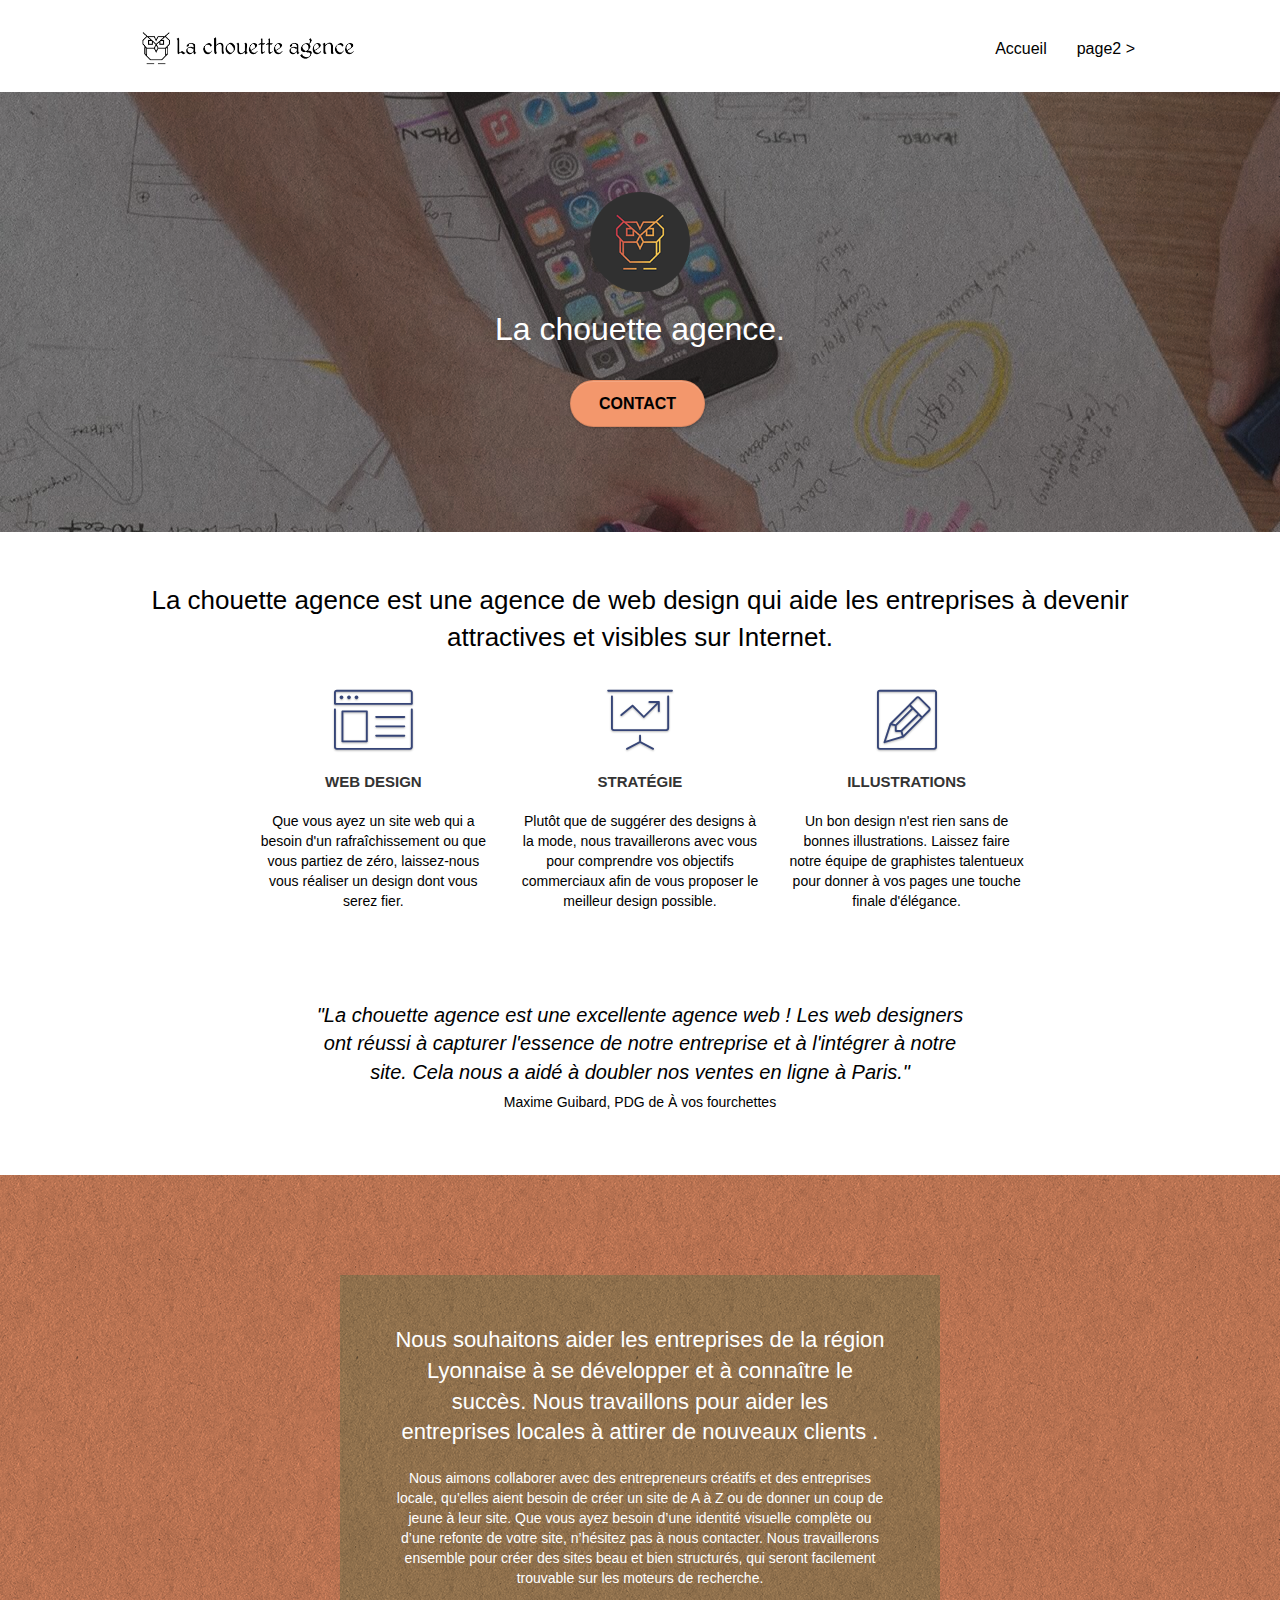
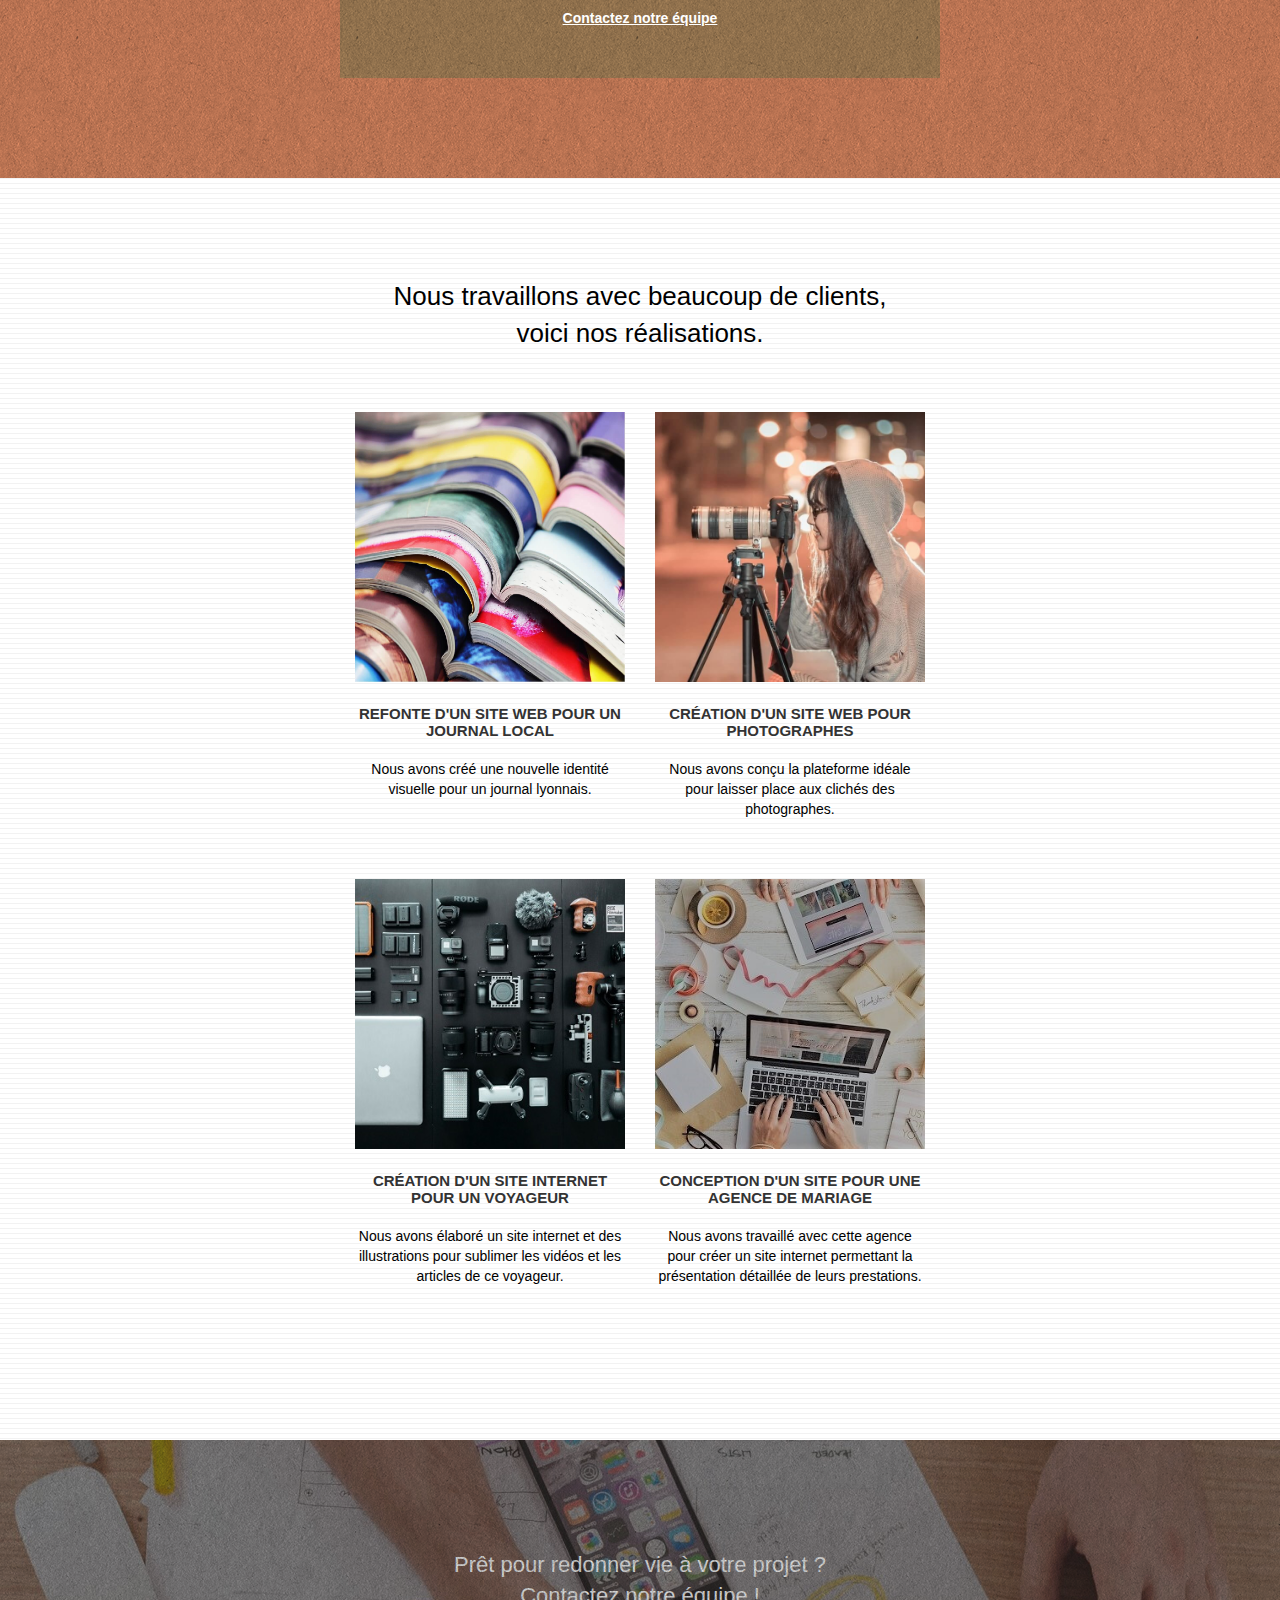
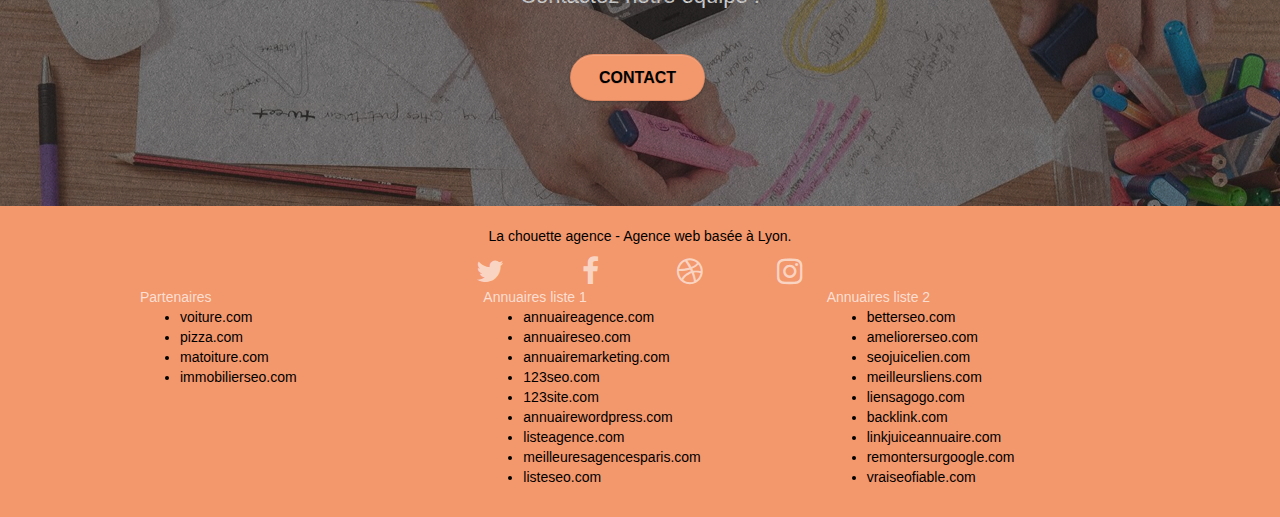
==== commit 1b1f92b6: "Correction erreurs de contraste" ====
--- a/index.html
+++ b/index.html
@@ -219,7 +219,7 @@
 	<div class="container bloc-sm">
 		<div class="row">
 			<div class="col-sm-12">
-				<p class="text-center white">
+				<p class="text-center black">
 					La chouette agence - Agence web basée à Lyon.<br>
 				</p>
 				<div class="row row-no-gutters social">
@@ -247,7 +247,7 @@
 				<div class="row">
 					<div class="col-sm-4">
 						Partenaires
-							<ul>
+							<ul class="black">
 								<li><a href="voiture.com">voiture.com</a></li>
 								<li><a href="pizza.com">pizza.com</a></li>
 								<li><a href="matoiture.com">matoiture.com</a></li>
@@ -256,7 +256,7 @@
 					</div>
 					<div class="col-sm-4">
 						Annuaires liste 1
-						<ul>
+						<ul class="black">
 							<li><a href="annuaireagence.com">annuaireagence.com</a></li>
 							<li><a href="annuaireseo.com">annuaireseo.com</a></li>
 							<li><a href="annuairemarketing.com">annuairemarketing.com</a></li>
@@ -270,7 +270,7 @@
 					</div>
 					<div class="col-sm-4">
 						Annuaires liste 2
-						<ul>
+						<ul class="black">
 							<li><a href="betterseo.com">betterseo.com</a></li>
 							<li><a href="ameliorerseo.com">ameliorerseo.com</a></li>
 							<li><a href="seojuicelien.com">seojuicelien.com</a></li>
--- a/style.min.css
+++ b/style.min.css
@@ -1 +1 @@
-body{margin:0;padding:0;background:#fff;overflow-x:hidden;-webkit-font-smoothing:antialiased;-moz-osx-font-smoothing:grayscale}.newtext{font-size:26px;color:grey;}.citation{font-size:20px;font-style:italic;color:grey;}.citation__auteur{font-size:14px;font-style:normal;}a,button{transition:all .3s ease-in-out;outline:0!important}a:hover{text-decoration:none;cursor:pointer}#page-loading-blocs-notifaction{position:fixed;top:0;bottom:0;width:100%;z-index:100000;background:#fff url(img/pageload-spinner.gif) no-repeat center center}.bloc{width:100%;clear:both;background:50% 50% no-repeat;padding:0 50px;-webkit-background-size:cover;-moz-background-size:cover;-o-background-size:cover;background-size:cover;position:relative}.bloc .container{padding-left:0;padding-right:0}.bloc-lg{padding:100px 50px}.bloc-md{padding:50px}.bloc-sm{padding:20px 50px}.bg-b-edge,.bg-bl-edge,.bg-br-edge,.bg-center,.bg-l-edge,.bg-r-edge,.bg-repeat,.bg-t-edge,.bg-tl-edge,.bg-tr-edge{-webkit-background-size:auto!important;-moz-background-size:auto!important;-o-background-size:auto!important;background-size:auto!important}.bg-repeat{background:repeat}.bg-t-edge{background:top no-repeat}.bloc-bg-texture::before{content:"";background-size:2px 2px;position:absolute;top:0;bottom:0;left:0;right:0}.texture-paper::before{background:url(img/texture-paper.png);background-size:280px 280px}.b-parallax{background-attachment:fixed}.d-bloc{color:rgba(255,255,255,.7)}.d-bloc button:hover{color:rgba(255,255,255,.9)}.d-bloc .icon-round,.d-bloc .icon-rounded,.d-bloc .icon-semi-rounded-a,.d-bloc .icon-semi-rounded-b,.d-bloc .icon-square{border-color:rgba(255,255,255,.9)}.d-bloc .divider-h span{border-color:rgba(255,255,255,.2)}.d-bloc .a-btn,.d-bloc .navbar a,.d-bloc .navbar-brand,.d-bloc a .icon-lg,.d-bloc a .icon-md,.d-bloc a .icon-sm,.d-bloc a .icon-xl,.d-bloc h1 a,.d-bloc h2 a,.d-bloc h3 a,.d-bloc h4 a,.d-bloc h5 a,.d-bloc h6 a,.d-bloc p a{color:rgba(255,255,255,.6)}.d-bloc .a-btn:hover,.d-bloc .navbar a:hover,.d-bloc .navbar-brand:hover,.d-bloc a:hover .icon-lg,.d-bloc a:hover .icon-md,.d-bloc a:hover .icon-sm,.d-bloc a:hover .icon-xl,.d-bloc h1 a:hover,.d-bloc h2 a:hover,.d-bloc h3 a:hover,.d-bloc h4 a:hover,.d-bloc h5 a:hover,.d-bloc h6 a:hover,.d-bloc p a:hover{color:#fff}.d-bloc .navbar-toggle .icon-bar{background:#fff}.d-bloc .btn-wire,.d-bloc .btn-wire:hover{color:#fff;border-color:#fff}.d-bloc .panel{color:rgba(0,0,0,.5)}.d-bloc .panel button:hover{color:rgba(0,0,0,.7)}.d-bloc .panel icon{border-color:rgba(0,0,0,.7)}.d-bloc .panel .divider-h span{border-color:rgba(0,0,0,.1)}.d-bloc .panel .a-btn{color:rgba(0,0,0,.6)}.d-bloc .panel .a-btn:hover{color:#000}.d-bloc .panel .btn-wire,.d-bloc .panel .btn-wire:hover{color:rgba(0,0,0,.7);border-color:rgba(0,0,0,.3)}.d-bloc .panel,.l-bloc{color:rgba(0,0,0,.5)}.d-bloc .panel button:hover,.l-bloc button:hover{color:rgba(0,0,0,.7)}.l-bloc .icon-round,.l-bloc .icon-rounded,.l-bloc .icon-semi-rounded-a,.l-bloc .icon-semi-rounded-b,.l-bloc .icon-square{border-color:rgba(0,0,0,.7)}.d-bloc .panel .divider-h span,.l-bloc .divider-h span{border-color:rgba(0,0,0,.1)}.d-bloc .panel .a-btn,.l-bloc .a-btn,.l-bloc .navbar a,.l-bloc .navbar-brand,.l-bloc a .icon-lg,.l-bloc a .icon-md,.l-bloc a .icon-sm,.l-bloc a .icon-xl,.l-bloc h1 a,.l-bloc h2 a,.l-bloc h3 a,.l-bloc h4 a,.l-bloc h5 a,.l-bloc h6 a,.l-bloc p a{color:rgba(0,0,0,.6)}.d-bloc .panel .a-btn:hover,.l-bloc .a-btn:hover,.l-bloc .navbar a:hover,.l-bloc .navbar-brand:hover,.l-bloc a:hover .icon-lg,.l-bloc a:hover .icon-md,.l-bloc a:hover .icon-sm,.l-bloc a:hover .icon-xl,.l-bloc h1 a:hover,.l-bloc h2 a:hover,.l-bloc h3 a:hover,.l-bloc h4 a:hover,.l-bloc h5 a:hover,.l-bloc h6 a:hover,.l-bloc p a:hover{color:#000}.l-bloc .navbar-toggle .icon-bar{color:rgba(0,0,0,.6)}.d-bloc .panel .btn-wire,.d-bloc .panel .btn-wire:hover,.l-bloc .btn-wire,.l-bloc .btn-wire:hover{color:rgba(0,0,0,.7);border-color:rgba(0,0,0,.3)}.voffset{margin-top:30px}.voffset-lg{margin-top:80px}.row-no-gutters{margin-right:0;margin-left:0}.row.row-no-gutters>[class*=" col-"],.row.row-no-gutters>[class^=col-]{padding-right:0;padding-left:0}#bloc-1-hero h1{font-size:32px}.navbar{margin-bottom:0;z-index:1}.navbar-brand{height:auto;padding:3px 15px;font-size:25px;font-weight:400;font-weight:600;line-height:44px}.navbar-brand img{max-height:200px;margin:0 5px 0 0;display:inline}.navbar-brand img[src$=svg]{min-width:100px}.nav-center .navbar-brand img{margin:0}.navbar .nav{padding-top:2px;margin-right:-16px;float:right;z-index:1}.nav>li{float:left;margin-top:4px;font-size:16px}.navbar-nav .open .dropdown-menu>li>a{text-align:inherit}.nav>li a:focus,.nav>li a:hover{background:0 0}.navbar-toggle{margin:10px 10px 0 0;border:0}.navbar-toggle:hover{background:0 0!important}.navbar-toggle .icon-bar{background-color:rgba(0,0,0,.5);width:26px}.nav-invert .navbar .nav{float:left}.nav-invert .navbar-brand,.nav-invert .navbar-header{float:right;position:relative;z-index:2}@media (min-width:768px){.site-navigation{position:absolute;top:50%;right:20px;transform:translate(0,-50%);-webkit-transform:translateY(-50%)}.nav>li .dropdown-menu a,.nav>li .dropdown-menu a:hover{color:#484848}.nav-invert .site-navigation{left:0;right:0}.nav-center{text-align:center}.nav-center .navbar-header{width:100%}.nav-center .nav>li,.nav-center .navbar-brand,.nav-center .navbar-header{float:none;display:inline-block}.nav-center .site-navigation{position:relative;width:100%;right:0;margin-right:0;margin-top:20px}.nav-center.mini-nav .navbar-toggle{float:none;margin:10px auto 0}}.nav>li>.dropdown a{background:0 0!important;display:block;padding:14px 15px}nav .caret{margin:0 5px}.dropdown-menu .dropdown-menu{top:-8px;left:100%}.dropdown-menu .dropmenu-flow-right{top:100%;left:0;margin-left:-1px;border-top-left-radius:0;border-top-right-radius:0}.dropdown-menu .dropdown span{border:4px solid #000;border-top-color:transparent;border-right-color:transparent;border-bottom-color:transparent;margin:6px -5px 0 0!important;float:right}.mg-md{margin-top:10px;margin-bottom:20px}.mg-lg{margin-top:10px;margin-bottom:40px}.btn{margin:0 5px 5px 0}.btn.pull-right{margin:0 0 5px 5px}.btn-d,.btn-d:focus,.btn-d:hover{color:#fff;background:rgba(0,0,0,.3)}button{outline:0!important}.btn-rd{border-radius:40px}.btn-clean{border:1px solid rgba(0,0,0,.08);border-bottom-color:rgba(0,0,0,.1);text-shadow:0 1px 0 rgba(0,0,1,.1);box-shadow:0 1px 3px rgba(0,0,1,.25),inset 0 1px 0 0 rgba(255,255,255,.15)}.icon-md{font-size:30px!important}.icon-lg{font-size:60px!important}.sm-shadow{text-shadow:0 1px 2px rgba(0,0,0,.3)}.panel-sq,.panel-sq .panel-footer,.panel-sq .panel-heading{border-radius:0}.panel-rd{border-radius:30px}.panel-rd .panel-heading{border-radius:29px 29px 0 0}.panel-rd .panel-footer{border-radius:0 0 29px 29px}.form-control{border-color:rgba(0,0,0,.1);box-shadow:none}.scrollToTop{width:40px;height:40px;position:fixed;bottom:20px;right:20px;opacity:0;z-index:500;transition:all .3s ease-in-out}.scrollToTop span{margin-top:6px}.showScrollTop{font-size:14px;opacity:1}a[data-lightbox]{position:relative;display:block;text-align:center}a[data-lightbox]:hover::before{content:"+";font-family:HelveticaNeue-Light,"Helvetica Neue Light","Helvetica Neue",Helvetica,Arial;font-size:32px;width:50px;height:50px;margin-left:-25px;border-radius:50%;background:rgba(0,0,0,.6);color:#fff;font-weight:100;z-index:1;position:absolute;top:50%;transform:translateY(-50%);-webkit-transform:translateY(-50%)}a[data-lightbox]:hover img{opacity:.6;-webkit-animation-fill-mode:none;animation-fill-mode:none}#lightbox-modal{display:flex;align-items:center}#lightbox-modal .modal-dialog{width:90%;max-width:900px;margin:0 auto 0}#lightbox-modal .modal-dialog img{max-height:90vh;margin:0 auto}.lightbox-caption{padding:20px;color:#fff;background:rgba(0,0,0,.5);position:absolute;left:15px;right:15px;bottom:5px}.close-lightbox{color:#fff;font-size:30px;position:absolute;top:20px;right:20px;z-index:20;background:rgba(0,0,0,.5);border:none;line-height:30px;padding:0 9px 5px;opacity:.3}.close-lightbox:hover,.next-lightbox:hover,.prev-lightbox:hover{opacity:1;color:#fff}.next-lightbox,.prev-lightbox{font-size:20px;color:rgba(255,255,255,.9);background:rgba(0,0,0,.5);transition:all .2s ease-in-out;position:absolute;top:45%;z-index:1;opacity:.4}.next-lightbox{padding:6px 8px 1px 13px;right:25px}.prev-lightbox{padding:6px 13px 1px 10px;left:25px}.snapshot-lb .modal-body{padding-bottom:45px}.snapshot-lb .lightbox-caption{padding:0;color:rgba(0,0,0,.5);background:0 0}.btn,a,h1,h2,h3,h4,h5,h6,label,p{font-family:helvetica;font-weight:400;color:#575757!important}.container{max-width:1000px}.hero-bloc-text{font-size:38px}.hero-bloc-text-sub{font-size:36px}.statement-bloc-text{line-height:26px;font-style:italic;font-size:20px;text-align:center;font-weight:lighter;max-width:520px;margin:auto auto auto auto}p{font-size:14px}.tight-width-whitespace{max-width:600px;margin:auto auto auto auto}.h1{font-size:20px;font-family:"Open Sans"}.cta-hero{margin-top:22px;color:#fff!important;text-transform:uppercase;padding:12px 28px 12px 28px;font-size:16px;font-weight:700}.social{max-width:400px;margin:auto auto auto auto}h2{font-size:22px;line-height:1.4em}h3{font-size:15px;text-transform:uppercase;font-weight:700;color:#333!important}.med-width-whitespace{max-width:800px;margin:auto auto auto auto;box-shadow:0 0 0 #000}h1{color:#333!important}h4{color:#333!important}.icons{margin-bottom:14px;margin-top:24px}.white{color:#fff!important}.portfolio-thumb{margin-bottom:24px}.portfolio-row{margin-bottom:44px;margin-top:50px}.avatar{box-shadow:0 4px 9px rgba(0,0,0,.3)}.black-background{background-color:rgba(165,147,99,.7);padding:40px 40px 40px 40px}.bold-link{font-weight:900;text-decoration:underline!important}.bgc-white{background-color:#fff}.bgc-dark-slate-blue{background-color:#364577}.bgc-atomic-tangerine{background-color:#f3976c}.tc-white{color:#f3976c!important}.btn-atomic-tangerine{background:#f3976c;color:#fff!important}.btn-atomic-tangerine:hover{background:#c27956!important;color:#fff!important}.ltc-white{color:#fff!important}.ltc-white:hover{color:#ccc!important}.ltc-atomic-tangerine{color:#f3976c!important}.ltc-atomic-tangerine:hover{color:#c27956!important}.icon-dark-slate-blue{color:#364577!important;border-color:#364577!important}.bg-dots-bg{background-image:url(img/dots-bg.png)}.bg-lines-h2-bg{background-image:url(img/lines-h2-bg.png)}.bg-banniere{background-image:url(img/la-chouette-agence-banniere.jpg)}.bg-presentation{background-image:url(img/image-de-presentation.jpg)}@media (max-width:1024px){.bloc{padding-left:20px;padding-right:20px}.bloc-tile-2.full-width-bloc .container,.bloc-tile-3.full-width-bloc .container,.bloc-tile-4.full-width-bloc .container,.bloc.full-width-bloc{padding-left:0;padding-right:0}}@media (max-width:992px) and (min-width:768px){.navbar .nav{max-width:80%}.nav-center.navbar .nav{max-width:100%}}@media only screen and (min-device-width:768px) and (max-device-width:1024px) and (orientation:landscape){.b-parallax{background-attachment:scroll}}@media only screen and (min-device-width:1024px) and (max-device-width:1366px) and (-webkit-min-device-pixel-ratio:1.5){.b-parallax{background-attachment:scroll}}@media (max-width:991px){.container{width:100%}.b-parallax{background-attachment:scroll}#hero-bloc,.page-container{overflow-x:hidden;position:relative}.bloc{padding-left:constant(safe-area-inset-left);padding-right:constant(safe-area-inset-right)}.bloc-group,.bloc-group .bloc{display:block;width:100%}.bloc-fill-screen .fill-bloc-bottom-edge,.bloc-fill-screen .fill-bloc-top-edge{padding:0 20px;padding-left:constant(safe-area-inset-left);padding-right:constant(safe-area-inset-right)}}@media (max-width:767px){.page-container{overflow-x:hidden;position:relative}#disqus_thread,h1,h2,h3,h4,h5,h6,p{padding-left:10px!important;padding-right:10px!important}.b-parallax{background-attachment:scroll}.navbar .nav{padding-top:0;border-top:1px solid rgba(0,0,0,.2);float:none!important}.navbar.row{margin-left:0;margin-right:0}.site-navigation{position:inherit;transform:none;-webkit-transform:none;-ms-transform:none}.nav>li{margin-top:0;border-bottom:1px solid rgba(0,0,0,.1);background:rgba(0,0,0,.05);text-align:left;padding-left:15px;width:100%}.nav>li:hover{background:rgba(0,0,0,.08)}.dropdown .dropdown a .caret{float:none;margin:5px 0 0 10px!important;border:4px solid #000;border-bottom-color:transparent;border-right-color:transparent;border-left-color:transparent}#hero-bloc .navbar .nav{background:rgba(0,0,0,.8)}#hero-bloc .navbar .nav a{color:rgba(255,255,255,.6)}.hero{padding:50px 0}.hero-nav{left:-1px;right:-1px}.navbar-collapse{padding:0;overflow-x:hidden;-webkit-box-shadow:none;box-shadow:none}.navbar-brand img{max-height:40px;width:auto}.nav-invert .navbar-header{float:none;width:100%}.nav-invert .navbar-toggle{float:left;margin-left:10px}.bloc{padding-left:0;padding-right:0}.bloc-lg,.bloc-xl,.bloc-xxl{padding:40px 0}.bloc-md,.bloc-sm{padding-left:0;padding-right:0}.bloc-fill-screen .fill-bloc-bottom-edge,.bloc-fill-screen .fill-bloc-top-edge,.bloc-tile-2 .container,.bloc-tile-3 .container,.bloc-tile-4 .container{padding-left:0;padding-right:0}.a-block{padding:0 10px}.btn-dwn{display:none}.voffset{margin-top:5px}.voffset-md{margin-top:20px}.voffset-lg{margin-top:30px}form{padding:5px}.close-lightbox{display:inline-block}.blocsapp-device-iphone5{background-size:216px 425px;padding-top:60px;width:216px;height:425px}.blocsapp-device-iphone5 img{width:180px;height:320px}}@media (max-width:400px){.bloc{padding-left:0;padding-right:0}}@media (max-width:767px){.bloc-mob-center-text{text-align:center}}+body{margin:0;padding:0;background:#fff;overflow-x:hidden;-webkit-font-smoothing:antialiased;-moz-osx-font-smoothing:grayscale}.newtext{font-size:26px;color:grey;}.citation{font-size:20px;font-style:italic;color:grey;}.citation__auteur{font-size:14px;font-style:normal;}a,button{transition:all .3s ease-in-out;outline:0!important}a:hover{text-decoration:none;cursor:pointer}#page-loading-blocs-notifaction{position:fixed;top:0;bottom:0;width:100%;z-index:100000;background:#fff url(img/pageload-spinner.gif) no-repeat center center}.black{color:black!important;}.bloc{width:100%;clear:both;background:50% 50% no-repeat;padding:0 50px;-webkit-background-size:cover;-moz-background-size:cover;-o-background-size:cover;background-size:cover;position:relative}.bloc .container{padding-left:0;padding-right:0}.bloc-lg{padding:100px 50px}.bloc-md{padding:50px}.bloc-sm{padding:20px 50px}.bg-b-edge,.bg-bl-edge,.bg-br-edge,.bg-center,.bg-l-edge,.bg-r-edge,.bg-repeat,.bg-t-edge,.bg-tl-edge,.bg-tr-edge{-webkit-background-size:auto!important;-moz-background-size:auto!important;-o-background-size:auto!important;background-size:auto!important}.bg-repeat{background:repeat}.bg-t-edge{background:top no-repeat}.bloc-bg-texture::before{content:"";background-size:2px 2px;position:absolute;top:0;bottom:0;left:0;right:0}.texture-paper::before{background:url(img/texture-paper.png);background-size:280px 280px}.b-parallax{background-attachment:fixed}.d-bloc{color:rgba(255,255,255,.7)}.d-bloc button:hover{color:rgba(255,255,255,.9)}.d-bloc .icon-round,.d-bloc .icon-rounded,.d-bloc .icon-semi-rounded-a,.d-bloc .icon-semi-rounded-b,.d-bloc .icon-square{border-color:rgba(255,255,255,.9)}.d-bloc .divider-h span{border-color:rgba(255,255,255,.2)}.d-bloc .a-btn,.d-bloc .navbar a,.d-bloc .navbar-brand,.d-bloc a .icon-lg,.d-bloc a .icon-md,.d-bloc a .icon-sm,.d-bloc a .icon-xl,.d-bloc h1 a,.d-bloc h2 a,.d-bloc h3 a,.d-bloc h4 a,.d-bloc h5 a,.d-bloc h6 a,.d-bloc p a{color:rgba(255,255,255,.6)}.d-bloc .a-btn:hover,.d-bloc .navbar a:hover,.d-bloc .navbar-brand:hover,.d-bloc a:hover .icon-lg,.d-bloc a:hover .icon-md,.d-bloc a:hover .icon-sm,.d-bloc a:hover .icon-xl,.d-bloc h1 a:hover,.d-bloc h2 a:hover,.d-bloc h3 a:hover,.d-bloc h4 a:hover,.d-bloc h5 a:hover,.d-bloc h6 a:hover,.d-bloc p a:hover{color:#fff}.d-bloc .navbar-toggle .icon-bar{background:#fff}.d-bloc .btn-wire,.d-bloc .btn-wire:hover{color:#fff;border-color:#fff}.d-bloc .panel{color:rgba(0,0,0,.5)}.d-bloc .panel button:hover{color:rgba(0,0,0,.7)}.d-bloc .panel icon{border-color:rgba(0,0,0,.7)}.d-bloc .panel .divider-h span{border-color:rgba(0,0,0,.1)}.d-bloc .panel .a-btn{color:rgba(0,0,0,.6)}.d-bloc .panel .a-btn:hover{color:#000}.d-bloc .panel .btn-wire,.d-bloc .panel .btn-wire:hover{color:rgba(0,0,0,.7);border-color:rgba(0,0,0,.3)}.d-bloc .panel,.l-bloc{color:rgba(0,0,0,.5)}.d-bloc .panel button:hover,.l-bloc button:hover{color:rgba(0,0,0,.7)}.l-bloc .icon-round,.l-bloc .icon-rounded,.l-bloc .icon-semi-rounded-a,.l-bloc .icon-semi-rounded-b,.l-bloc .icon-square{border-color:rgba(0,0,0,.7)}.d-bloc .panel .divider-h span,.l-bloc .divider-h span{border-color:rgba(0,0,0,.1)}.d-bloc .panel .a-btn,.l-bloc .a-btn,.l-bloc .navbar a,.l-bloc .navbar-brand,.l-bloc a .icon-lg,.l-bloc a .icon-md,.l-bloc a .icon-sm,.l-bloc a .icon-xl,.l-bloc h1 a,.l-bloc h2 a,.l-bloc h3 a,.l-bloc h4 a,.l-bloc h5 a,.l-bloc h6 a,.l-bloc p a{color:rgba(0,0,0,.6)}.d-bloc .panel .a-btn:hover,.l-bloc .a-btn:hover,.l-bloc .navbar a:hover,.l-bloc .navbar-brand:hover,.l-bloc a:hover .icon-lg,.l-bloc a:hover .icon-md,.l-bloc a:hover .icon-sm,.l-bloc a:hover .icon-xl,.l-bloc h1 a:hover,.l-bloc h2 a:hover,.l-bloc h3 a:hover,.l-bloc h4 a:hover,.l-bloc h5 a:hover,.l-bloc h6 a:hover,.l-bloc p a:hover{color:#000}.l-bloc .navbar-toggle .icon-bar{color:rgba(0,0,0,.6)}.d-bloc .panel .btn-wire,.d-bloc .panel .btn-wire:hover,.l-bloc .btn-wire,.l-bloc .btn-wire:hover{color:rgba(0,0,0,.7);border-color:rgba(0,0,0,.3)}.voffset{margin-top:30px}.voffset-lg{margin-top:80px}.row-no-gutters{margin-right:0;margin-left:0}.row.row-no-gutters>[class*=" col-"],.row.row-no-gutters>[class^=col-]{padding-right:0;padding-left:0}#bloc-1-hero h1{font-size:32px}.navbar{margin-bottom:0;z-index:1}.navbar-brand{height:auto;padding:3px 15px;font-size:25px;font-weight:400;font-weight:600;line-height:44px}.navbar-brand img{max-height:200px;margin:0 5px 0 0;display:inline}.navbar-brand img[src$=svg]{min-width:100px}.nav-center .navbar-brand img{margin:0}.navbar .nav{padding-top:2px;margin-right:-16px;float:right;z-index:1}.nav>li{float:left;margin-top:4px;font-size:16px}.navbar-nav .open .dropdown-menu>li>a{text-align:inherit}.nav>li a:focus,.nav>li a:hover{background:0 0}.navbar-toggle{margin:10px 10px 0 0;border:0}.navbar-toggle:hover{background:0 0!important}.navbar-toggle .icon-bar{background-color:rgba(0,0,0,.5);width:26px}.nav-invert .navbar .nav{float:left}.nav-invert .navbar-brand,.nav-invert .navbar-header{float:right;position:relative;z-index:2}@media (min-width:768px){.site-navigation{position:absolute;top:50%;right:20px;transform:translate(0,-50%);-webkit-transform:translateY(-50%)}.nav>li .dropdown-menu a,.nav>li .dropdown-menu a:hover{color:#484848}.nav-invert .site-navigation{left:0;right:0}.nav-center{text-align:center}.nav-center .navbar-header{width:100%}.nav-center .nav>li,.nav-center .navbar-brand,.nav-center .navbar-header{float:none;display:inline-block}.nav-center .site-navigation{position:relative;width:100%;right:0;margin-right:0;margin-top:20px}.nav-center.mini-nav .navbar-toggle{float:none;margin:10px auto 0}}.nav>li>.dropdown a{background:0 0!important;display:block;padding:14px 15px}nav .caret{margin:0 5px}.dropdown-menu .dropdown-menu{top:-8px;left:100%}.dropdown-menu .dropmenu-flow-right{top:100%;left:0;margin-left:-1px;border-top-left-radius:0;border-top-right-radius:0}.dropdown-menu .dropdown span{border:4px solid #000;border-top-color:transparent;border-right-color:transparent;border-bottom-color:transparent;margin:6px -5px 0 0!important;float:right}.mg-md{margin-top:10px;margin-bottom:20px}.mg-lg{margin-top:10px;margin-bottom:40px}.btn{margin:0 5px 5px 0}.btn.pull-right{margin:0 0 5px 5px}.btn-d,.btn-d:focus,.btn-d:hover{color:#fff;background:rgba(0,0,0,.3)}button{outline:0!important}.btn-rd{border-radius:40px}.btn-clean{border:1px solid rgba(0,0,0,.08);border-bottom-color:rgba(0,0,0,.1);text-shadow:0 1px 0 rgba(0,0,1,.1);box-shadow:0 1px 3px rgba(0,0,1,.25),inset 0 1px 0 0 rgba(255,255,255,.15)}.icon-md{font-size:30px!important}.icon-lg{font-size:60px!important}.sm-shadow{text-shadow:0 1px 2px rgba(0,0,0,.3)}.panel-sq,.panel-sq .panel-footer,.panel-sq .panel-heading{border-radius:0}.panel-rd{border-radius:30px}.panel-rd .panel-heading{border-radius:29px 29px 0 0}.panel-rd .panel-footer{border-radius:0 0 29px 29px}.form-control{border-color:rgba(0,0,0,.1);box-shadow:none}.scrollToTop{width:40px;height:40px;position:fixed;bottom:20px;right:20px;opacity:0;z-index:500;transition:all .3s ease-in-out}.scrollToTop span{margin-top:6px}.showScrollTop{font-size:14px;opacity:1}a[data-lightbox]{position:relative;display:block;text-align:center}a[data-lightbox]:hover::before{content:"+";font-family:HelveticaNeue-Light,"Helvetica Neue Light","Helvetica Neue",Helvetica,Arial;font-size:32px;width:50px;height:50px;margin-left:-25px;border-radius:50%;background:rgba(0,0,0,.6);color:#fff;font-weight:100;z-index:1;position:absolute;top:50%;transform:translateY(-50%);-webkit-transform:translateY(-50%)}a[data-lightbox]:hover img{opacity:.6;-webkit-animation-fill-mode:none;animation-fill-mode:none}#lightbox-modal{display:flex;align-items:center}#lightbox-modal .modal-dialog{width:90%;max-width:900px;margin:0 auto 0}#lightbox-modal .modal-dialog img{max-height:90vh;margin:0 auto}.lightbox-caption{padding:20px;color:#fff;background:rgba(0,0,0,.5);position:absolute;left:15px;right:15px;bottom:5px}.close-lightbox{color:#fff;font-size:30px;position:absolute;top:20px;right:20px;z-index:20;background:rgba(0,0,0,.5);border:none;line-height:30px;padding:0 9px 5px;opacity:.3}.close-lightbox:hover,.next-lightbox:hover,.prev-lightbox:hover{opacity:1;color:#fff}.next-lightbox,.prev-lightbox{font-size:20px;color:rgba(255,255,255,.9);background:rgba(0,0,0,.5);transition:all .2s ease-in-out;position:absolute;top:45%;z-index:1;opacity:.4}.next-lightbox{padding:6px 8px 1px 13px;right:25px}.prev-lightbox{padding:6px 13px 1px 10px;left:25px}.snapshot-lb .modal-body{padding-bottom:45px}.snapshot-lb .lightbox-caption{padding:0;color:rgba(0,0,0,.5);background:0 0}.btn,a,h1,h2,h3,h4,h5,h6,label,p{font-family:helvetica;font-weight:400;color:black!important}.container{max-width:1000px}.hero-bloc-text{font-size:38px}.hero-bloc-text-sub{font-size:36px}.statement-bloc-text{line-height:26px;font-style:italic;font-size:20px;text-align:center;font-weight:lighter;max-width:520px;margin:auto auto auto auto}p{font-size:14px}.tight-width-whitespace{max-width:600px;margin:auto auto auto auto}.h1{font-size:20px;font-family:"Open Sans"}.cta-hero{margin-top:22px;color:#fff!important;text-transform:uppercase;padding:12px 28px 12px 28px;font-size:16px;font-weight:700}.social{max-width:400px;margin:auto auto auto auto}h2{font-size:22px;line-height:1.4em}h3{font-size:15px;text-transform:uppercase;font-weight:700;color:#333!important}.med-width-whitespace{max-width:800px;margin:auto auto auto auto;box-shadow:0 0 0 #000}h1{color:#333!important}h4{color:#333!important}.icons{margin-bottom:14px;margin-top:24px}.white{color:#fff!important}.portfolio-thumb{margin-bottom:24px}.portfolio-row{margin-bottom:44px;margin-top:50px}.avatar{box-shadow:0 4px 9px rgba(0,0,0,.3)}.black-background{background-color:rgba(165,147,99,.7);padding:40px 40px 40px 40px}.bold-link{font-weight:900;text-decoration:underline!important}.bgc-white{background-color:#fff}.bgc-dark-slate-blue{background-color:#364577}.bgc-atomic-tangerine{background-color:#f3976c}.tc-white{color:#fff!important}.btn-atomic-tangerine{background:#f3976c;color:black!important}.btn-atomic-tangerine:hover{background:#c27956!important;color:#fff!important}.ltc-white{color:#fff!important}.ltc-white:hover{color:#ccc!important}.ltc-atomic-tangerine{color:#f3976c!important}.ltc-atomic-tangerine:hover{color:#c27956!important}.icon-dark-slate-blue{color:#364577!important;border-color:#364577!important}.bg-dots-bg{background-image:url(img/dots-bg.png)}.bg-lines-h2-bg{background-image:url(img/lines-h2-bg.png)}.bg-banniere{background-image:url(img/la-chouette-agence-banniere.jpg)}.bg-presentation{background-image:url(img/image-de-presentation.jpg)}@media (max-width:1024px){.bloc{padding-left:20px;padding-right:20px}.bloc-tile-2.full-width-bloc .container,.bloc-tile-3.full-width-bloc .container,.bloc-tile-4.full-width-bloc .container,.bloc.full-width-bloc{padding-left:0;padding-right:0}}@media (max-width:992px) and (min-width:768px){.navbar .nav{max-width:80%}.nav-center.navbar .nav{max-width:100%}}@media only screen and (min-device-width:768px) and (max-device-width:1024px) and (orientation:landscape){.b-parallax{background-attachment:scroll}}@media only screen and (min-device-width:1024px) and (max-device-width:1366px) and (-webkit-min-device-pixel-ratio:1.5){.b-parallax{background-attachment:scroll}}@media (max-width:991px){.container{width:100%}.b-parallax{background-attachment:scroll}#hero-bloc,.page-container{overflow-x:hidden;position:relative}.bloc{padding-left:constant(safe-area-inset-left);padding-right:constant(safe-area-inset-right)}.bloc-group,.bloc-group .bloc{display:block;width:100%}.bloc-fill-screen .fill-bloc-bottom-edge,.bloc-fill-screen .fill-bloc-top-edge{padding:0 20px;padding-left:constant(safe-area-inset-left);padding-right:constant(safe-area-inset-right)}}@media (max-width:767px){.page-container{overflow-x:hidden;position:relative}#disqus_thread,h1,h2,h3,h4,h5,h6,p{padding-left:10px!important;padding-right:10px!important}.b-parallax{background-attachment:scroll}.navbar .nav{padding-top:0;border-top:1px solid rgba(0,0,0,.2);float:none!important}.navbar.row{margin-left:0;margin-right:0}.site-navigation{position:inherit;transform:none;-webkit-transform:none;-ms-transform:none}.nav>li{margin-top:0;border-bottom:1px solid rgba(0,0,0,.1);background:rgba(0,0,0,.05);text-align:left;padding-left:15px;width:100%}.nav>li:hover{background:rgba(0,0,0,.08)}.dropdown .dropdown a .caret{float:none;margin:5px 0 0 10px!important;border:4px solid #000;border-bottom-color:transparent;border-right-color:transparent;border-left-color:transparent}#hero-bloc .navbar .nav{background:rgba(0,0,0,.8)}#hero-bloc .navbar .nav a{color:rgba(255,255,255,.6)}.hero{padding:50px 0}.hero-nav{left:-1px;right:-1px}.navbar-collapse{padding:0;overflow-x:hidden;-webkit-box-shadow:none;box-shadow:none}.navbar-brand img{max-height:40px;width:auto}.nav-invert .navbar-header{float:none;width:100%}.nav-invert .navbar-toggle{float:left;margin-left:10px}.bloc{padding-left:0;padding-right:0}.bloc-lg,.bloc-xl,.bloc-xxl{padding:40px 0}.bloc-md,.bloc-sm{padding-left:0;padding-right:0}.bloc-fill-screen .fill-bloc-bottom-edge,.bloc-fill-screen .fill-bloc-top-edge,.bloc-tile-2 .container,.bloc-tile-3 .container,.bloc-tile-4 .container{padding-left:0;padding-right:0}.a-block{padding:0 10px}.btn-dwn{display:none}.voffset{margin-top:5px}.voffset-md{margin-top:20px}.voffset-lg{margin-top:30px}form{padding:5px}.close-lightbox{display:inline-block}.blocsapp-device-iphone5{background-size:216px 425px;padding-top:60px;width:216px;height:425px}.blocsapp-device-iphone5 img{width:180px;height:320px}}@media (max-width:400px){.bloc{padding-left:0;padding-right:0}}@media (max-width:767px){.bloc-mob-center-text{text-align:center}}